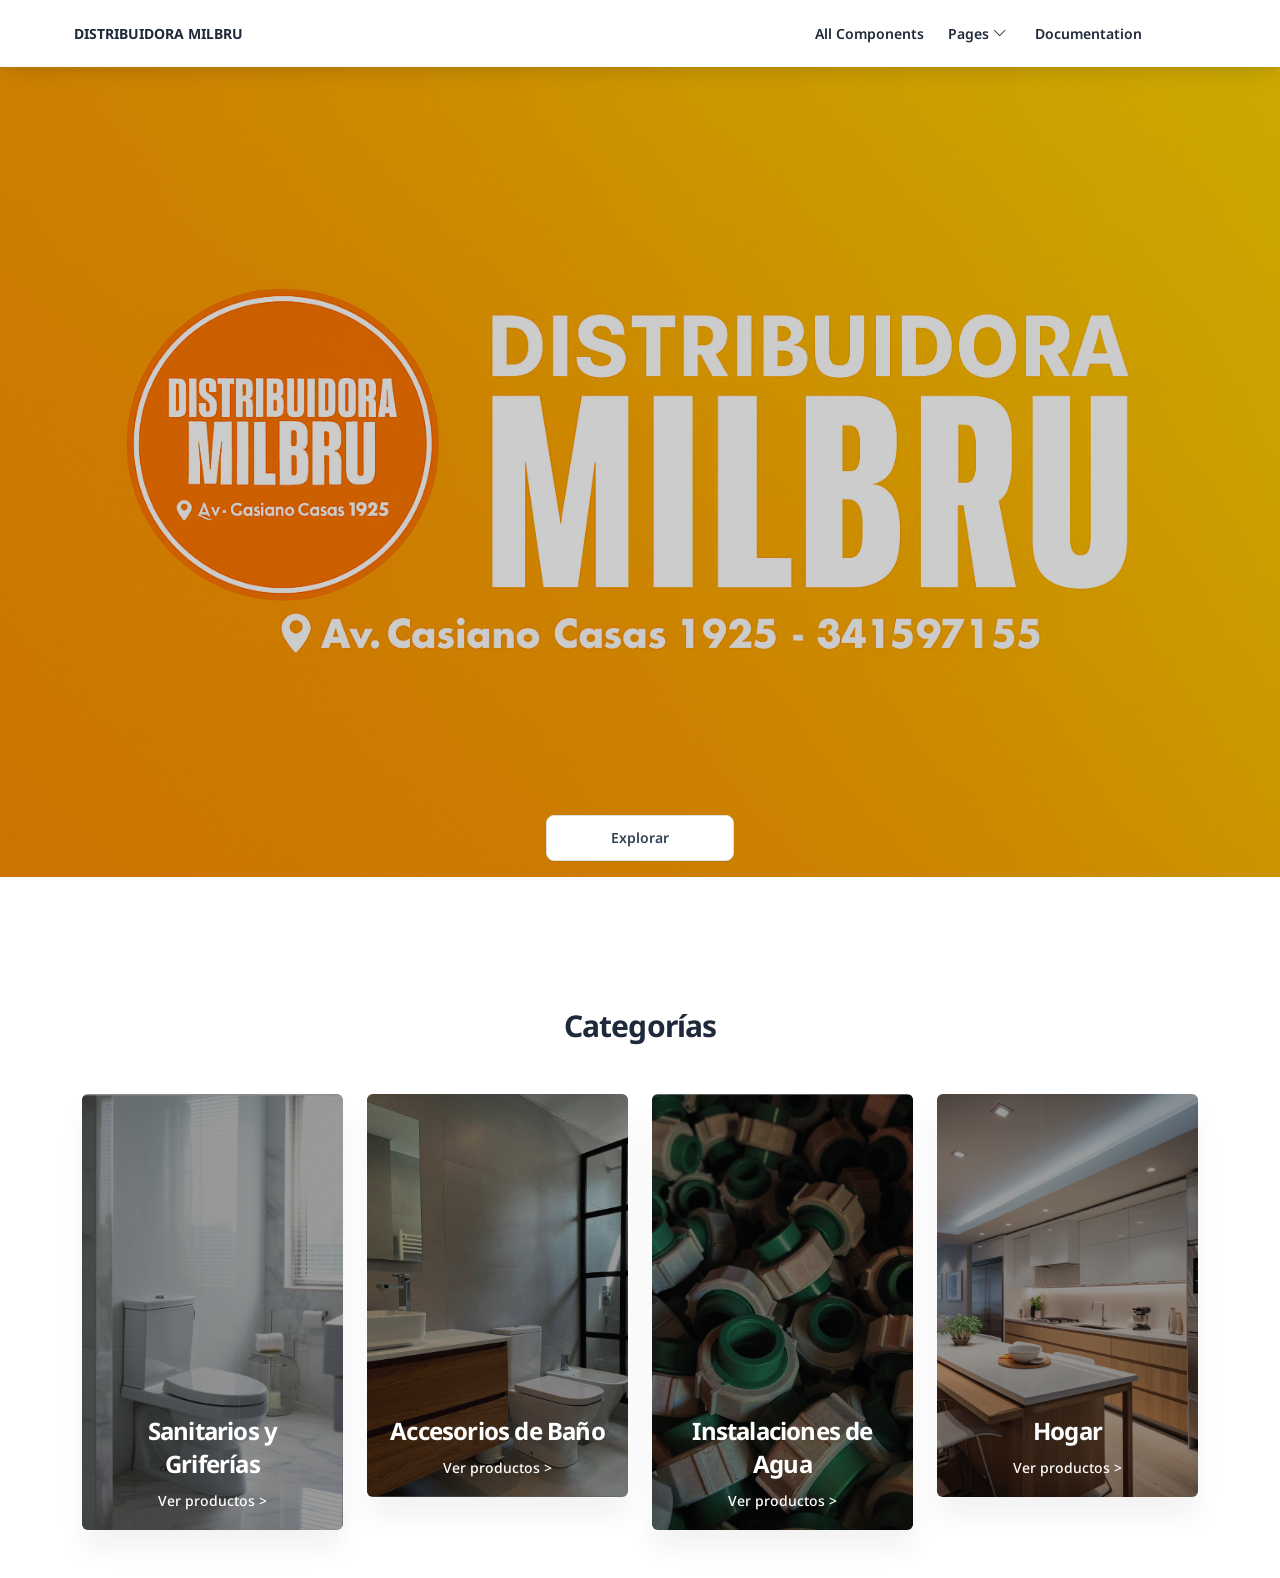
==== index.html @ 88516fe6 "commit inicial" ====
<!DOCTYPE html>
<html lang="en">

<head>
    <meta charset="UTF-8">
    <meta name="viewport" content="width=device-width">
    <link rel="icon" type="image/svg+xml" href="/astro-ecommercefavicon.svg">
    <link
        href="https://fonts.googleapis.com/css?family=Open+Sans:300,400,600,700|Noto+Sans:300,400,500,600,700,800|PT+Mono:300,400,500,600,700"
        rel="stylesheet">
    <meta name="generator" content="Astro v5.15.9">
    <title>Landing Page</title>
    <link rel="canonical" href="https://www.creative-tim.com/astro/">
    <!-- Google Tag Manager -->
    <!--<script src="./astro-ecommerce/_astro/Layout.astro_astro_type_script_index_0_lang.h4hf5ScJ.js"></script>-->
    <!-- End Google Tag Manager -->
    <link rel="stylesheet" href="https://cdn.jsdelivr.net/npm/bootstrap-icons@1.11.3/font/bootstrap-icons.min.css">
    <link rel="stylesheet" href="./astro-ecommerce/_astro/index.Dnzywarc.css">
</head>

<body>

    <main>
        <nav
            class="navbar navbar-expand-lg blur border-radius-sm top-0 z-index-3 shadow position-sticky py-3 start-0 end-0">
            <div class="container px-1">
                <a class="navbar-brand font-weight-bolder ms-lg-0 " href="https://www.creative-tim.com/astro">DISTRIBUIDORA MILBRU</a>
                <button class="navbar-toggler shadow-none ms-2" type="button" data-bs-toggle="collapse"
                    data-bs-target="#navigation" aria-controls="navigation" aria-expanded="false"
                    aria-label="Toggle navigation">
                    <span class="navbar-toggler-icon mt-2"><span class="navbar-toggler-bar bar1"></span><span
                            class="navbar-toggler-bar bar2"></span><span class="navbar-toggler-bar bar3"></span></span>
                </button>
                <div class="collapse navbar-collapse" id="navigation">
                    <ul class="navbar-nav ms-auto">
                        <li class="nav-item">
                            <a class="nav-link text-dark font-weight-bold d-flex align-items-center me-2 "
                                aria-current="page" href="/astro-ecommerce/">All Components</a>
                        </li>
                        <li class="nav-item dropdown">
                            <a class="nav-link text-dark dropdown-toggle font-weight-bold d-flex align-items-center me-2 "
                                aria-current="page" id="pagesExample" data-bs-toggle="dropdown"
                                aria-expanded="false">Pages <i class="bi bi-chevron-down ms-1"></i></a>
                            <ul class="dropdown-menu" aria-labelledby="pagesExample">
                                <li><a class="dropdown-item" href="/astro-ecommerce/landing/">Landing Page</a></li>
                                <li><a class="dropdown-item" href="/astro-ecommerce/product/">Product Page</a></li>
                                <li><a class="dropdown-item" href="/astro-ecommerce/shopping-cart/">Shopping Cart</a>
                                </li>
                            </ul>
                        </li>
                        <li class="nav-item">
                            <a class="nav-link text-dark font-weight-bold d-flex align-items-center me-2 "
                                aria-current="page"
                                href="https://www.creative-tim.com/learning-lab/astro/overview/astro-ecommerce">Documentation</a>
                        </li>
                        <li class="nav-item"><a
                                class="nav-link text-dark font-weight-bold d-flex align-items-center me-2 "
                                aria-current="page" href="https://github.com/creativetimofficial/astro-ecommerce"><i
                                    class="fab text-lg fa-github"></i></a></li>
                        <li class="nav-item"><a
                                class="nav-link text-dark font-weight-bold d-flex align-items-center me-2 "
                                aria-current="page" href="https://discord.com/invite/TGZqBvZB" rel="nofollow"
                                target="_blank"><i class="fab text-lg fa-discord"></i></a></li>
                    </ul>
                </div>
            </div>
        </nav>
        <section class="mb-8">
            <div class="page-header py-5 py-md-0" style="background-image:url(./images/portada.png);background-repeat: no-repeat;"><span
                    class="mask bg-black opacity-2"></span>
                <div class="container" style="height: 90vh;">
                    <div class="row justify-content-center h-100">
                        <div class="col-lg-8 col-sm-9 text-center mx-auto d-flex flex-column h-100">
                            <!--<h1 class="text-white mb-4">Collection is here</h1>
                            <p class="lead text-white mb-sm-6 mb-4">The time is now for it to be okay to be great.
                                People in this world shun people for being great. For being a bright color. For standing
                                out.</p>-->
                            <button class="btn btn-white btn-lg mt-auto mb-3 w-auto align-self-center">Explorar</button>
                        </div>
                    </div>
                </div>
            </div>
        </section>
        <div class="container my-5">
            <div class="d-block text-center mb-5">
                <h3>Categorías</h3> <!--<a class="text-dark font-weight-bold" href="#">Browse all categories &#62;</a>-->
            </div>
            <div class="row mb-5">
                <div class="col-md-6 col-lg-3"> <a href="#">
                        <div class="card card-background align-items-start mb-4 mb-lg-0 undefined">
                            <div class="full-background"
                                style="background-image:url(.//images/categoria1.png);background-size:cover">
                            </div>
                            <div class="card-body text-center w-100 pt-8">
                                <div class="d-block mt-10">
                                    <!--<p class="text-white font-weight-bold mb-1">Pre-fall</p>-->
                                    <h4 class="text-white font-weight-bolder">Sanitarios y Griferías</h4><a href="#"
                                        class="text-white text-sm font-weight-semibold mb-0">Ver productos &gt;</a>
                                </div>
                            </div>
                        </div>
                    </a> </div>
                <div class="col-md-6 col-lg-3"> <a href="#">
                        <div class="card card-background align-items-start mb-4 mb-lg-0 undefined">
                            <div class="full-background"
                                style="background-image:url(./images/categoria2.png);background-size:cover">
                            </div>
                            <div class="card-body text-center w-100 pt-8">
                                <div class="d-block mt-10">
                                    <!--<p class="text-white font-weight-bold mb-1">Designers</p>-->
                                    <h4 class="text-white font-weight-bolder">Accesorios de Baño</h4><a href="#"
                                        class="text-white text-sm font-weight-semibold mb-0">Ver productos &gt;</a>
                                </div>
                            </div>
                        </div>
                    </a> </div>
                <div class="col-md-6 col-lg-3"> <a href="#">
                        <div class="card card-background align-items-start mb-4 mb-lg-0 undefined">
                            <div class="full-background"
                                style="background-image:url(.//images/categoria3.png);background-size:cover">
                            </div>
                            <div class="card-body text-center w-100 pt-8">
                                <div class="d-block mt-10">
                                    <!--<p class="text-white font-weight-bold mb-1">Summer</p>-->
                                    <h4 class="text-white font-weight-bolder">Instalaciones de Agua</h4><a href="#"
                                        class="text-white text-sm font-weight-semibold mb-0">Ver productos &gt;</a>
                                </div>
                            </div>
                        </div>
                    </a> </div>
                <div class="col-md-6 col-lg-3"> <a href="#">
                        <div class="card card-background align-items-start mb-4 mb-lg-0 undefined">
                            <div class="full-background"
                                style="background-image:url(.//images/categoria4.png);background-size:cover">
                            </div>
                            <div class="card-body text-center w-100 pt-8">
                                <div class="d-block mt-10">
                                    <!--<p class="text-white font-weight-bold mb-1">Sale</p>-->
                                    <h4 class="text-white font-weight-bolder">Hogar</h4><a href="#"
                                        class="text-white text-sm font-weight-semibold mb-0">Ver productos &gt;</a>
                                </div>
                            </div>
                        </div>
                    </a> </div>
            </div>
        </div>
    </main>

    <script src="https://cdn.jsdelivr.net/npm/bootstrap@5.3.0/dist/js/bootstrap.bundle.min.js"
        integrity="sha384-geWF76RCwLtnZ8qwWowPQNguL3RmwHVBC9FhGdlKrxdiJJigb/j/68SIy3Te4Bkz"
        crossorigin="anonymous"></script> <!-- Product JavaScript -->
</body><!-- Bootstrap JavaScript Bundle with Popper -->

</html>
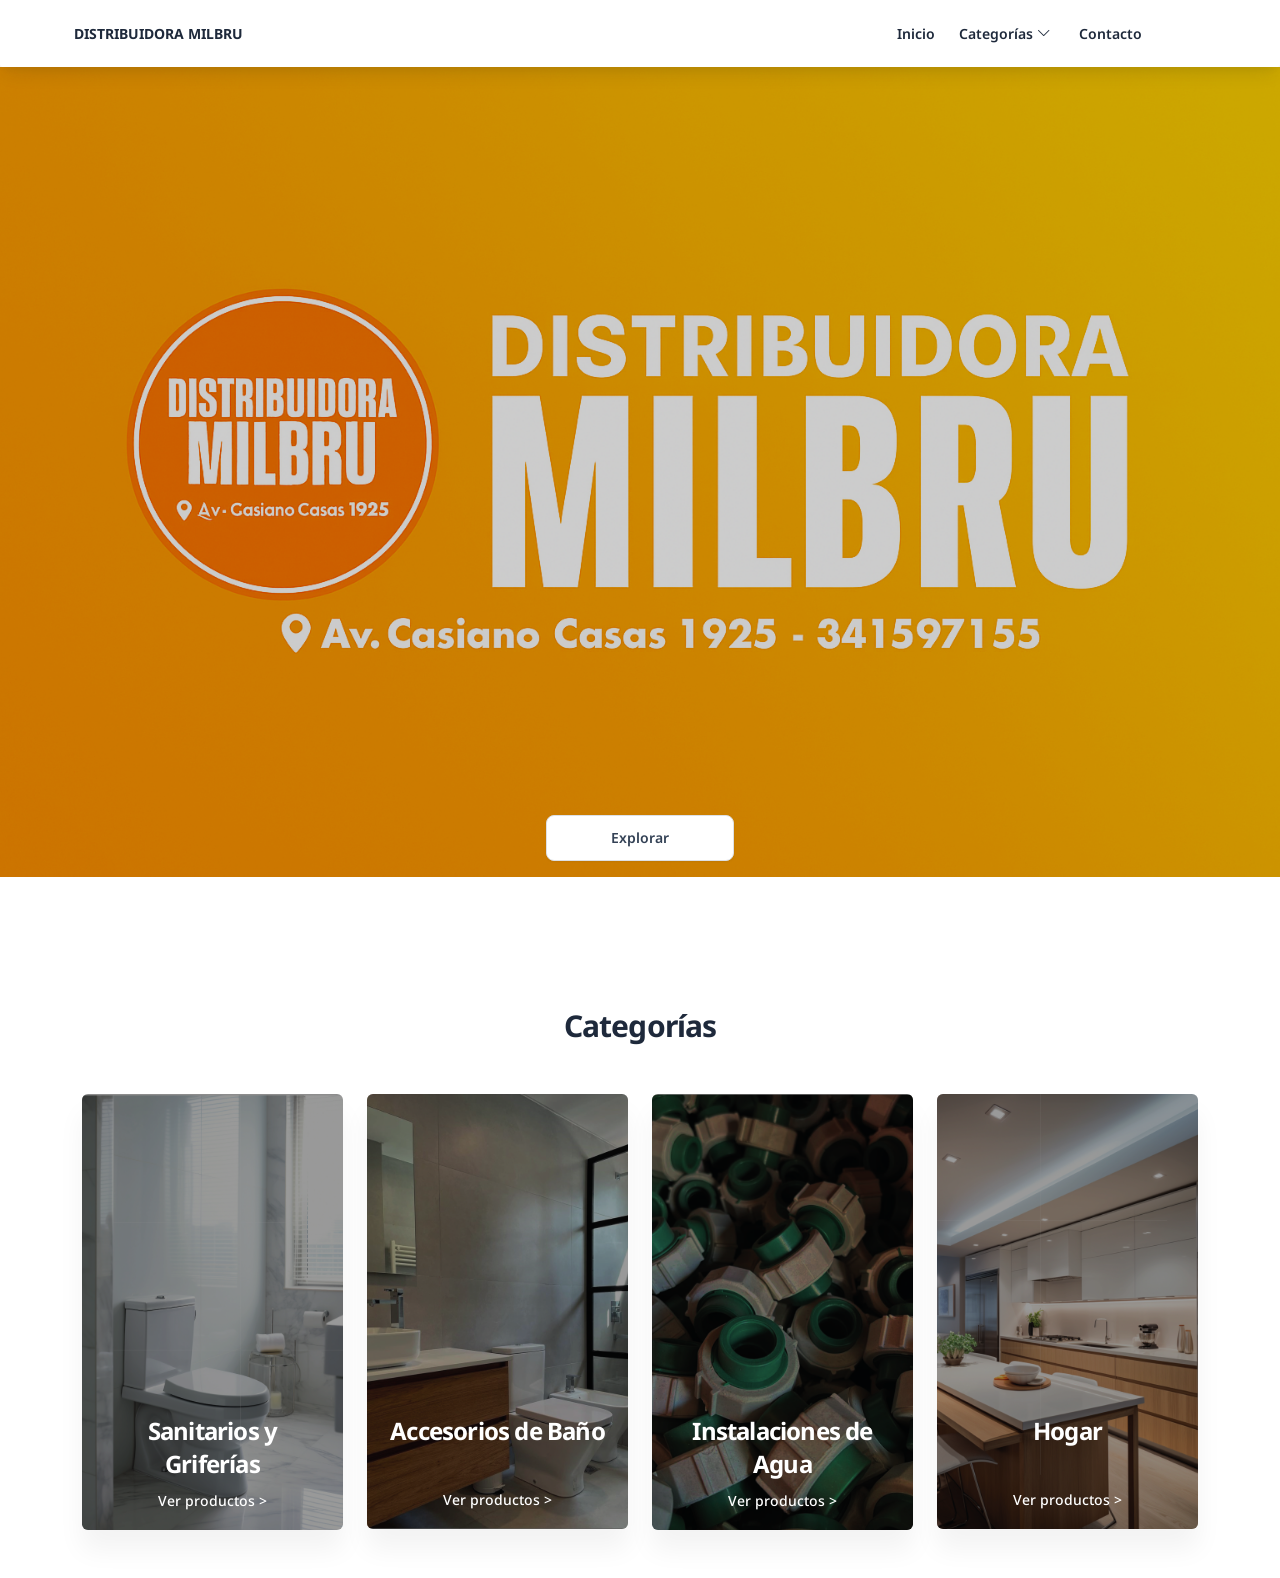
==== commit 838578ac: "ajuste sección categorías" ====
--- a/index.html
+++ b/index.html
@@ -15,7 +15,8 @@
     <!--<script src="./astro-ecommerce/_astro/Layout.astro_astro_type_script_index_0_lang.h4hf5ScJ.js"></script>-->
     <!-- End Google Tag Manager -->
     <link rel="stylesheet" href="https://cdn.jsdelivr.net/npm/bootstrap-icons@1.11.3/font/bootstrap-icons.min.css">
-    <link rel="stylesheet" href="./astro-ecommerce/_astro/index.Dnzywarc.css">
+    <link rel="stylesheet" href="./assets/css/index.Dnzywarc.css">
+    <link rel="stylesheet" href="./assets/css/custom.css">
 </head>
 
 <body>
@@ -24,7 +25,7 @@
         <nav
             class="navbar navbar-expand-lg blur border-radius-sm top-0 z-index-3 shadow position-sticky py-3 start-0 end-0">
             <div class="container px-1">
-                <a class="navbar-brand font-weight-bolder ms-lg-0 " href="https://www.creative-tim.com/astro">DISTRIBUIDORA MILBRU</a>
+                <a class="navbar-brand font-weight-bolder ms-lg-0 " href="#">DISTRIBUIDORA MILBRU</a>
                 <button class="navbar-toggler shadow-none ms-2" type="button" data-bs-toggle="collapse"
                     data-bs-target="#navigation" aria-controls="navigation" aria-expanded="false"
                     aria-label="Toggle navigation">
@@ -35,23 +36,24 @@
                     <ul class="navbar-nav ms-auto">
                         <li class="nav-item">
                             <a class="nav-link text-dark font-weight-bold d-flex align-items-center me-2 "
-                                aria-current="page" href="/astro-ecommerce/">All Components</a>
+                                aria-current="page" href="#">Inicio</a>
                         </li>
                         <li class="nav-item dropdown">
                             <a class="nav-link text-dark dropdown-toggle font-weight-bold d-flex align-items-center me-2 "
                                 aria-current="page" id="pagesExample" data-bs-toggle="dropdown"
-                                aria-expanded="false">Pages <i class="bi bi-chevron-down ms-1"></i></a>
+                                aria-expanded="false">Categorías <i class="bi bi-chevron-down ms-1"></i></a>
                             <ul class="dropdown-menu" aria-labelledby="pagesExample">
-                                <li><a class="dropdown-item" href="/astro-ecommerce/landing/">Landing Page</a></li>
-                                <li><a class="dropdown-item" href="/astro-ecommerce/product/">Product Page</a></li>
-                                <li><a class="dropdown-item" href="/astro-ecommerce/shopping-cart/">Shopping Cart</a>
+                                <li><a class="dropdown-item" href="#">Sanitarios y Griferías</a></li>
+                                <li><a class="dropdown-item" href="#">Accesorios de Baño</a></li>
+                                <li><a class="dropdown-item" href="#">Instalaciones de Agua</a></li>
+                                <li><a class="dropdown-item" href="#">Hogar</a>
                                 </li>
                             </ul>
                         </li>
                         <li class="nav-item">
                             <a class="nav-link text-dark font-weight-bold d-flex align-items-center me-2 "
                                 aria-current="page"
-                                href="https://www.creative-tim.com/learning-lab/astro/overview/astro-ecommerce">Documentation</a>
+                                href="#">Contacto</a>
                         </li>
                         <li class="nav-item"><a
                                 class="nav-link text-dark font-weight-bold d-flex align-items-center me-2 "
@@ -66,7 +68,7 @@
             </div>
         </nav>
         <section class="mb-8">
-            <div class="page-header py-5 py-md-0" style="background-image:url(./images/portada.png);background-repeat: no-repeat;"><span
+            <div class="page-header py-md-0"><span
                     class="mask bg-black opacity-2"></span>
                 <div class="container" style="height: 90vh;">
                     <div class="row justify-content-center h-100">
@@ -75,7 +77,7 @@
                             <p class="lead text-white mb-sm-6 mb-4">The time is now for it to be okay to be great.
                                 People in this world shun people for being great. For being a bright color. For standing
                                 out.</p>-->
-                            <button class="btn btn-white btn-lg mt-auto mb-3 w-auto align-self-center">Explorar</button>
+                            <button class="btn btn-white btn-lg mt-auto mb-7 mb-lg-3 w-auto align-self-center">Explorar</button>
                         </div>
                     </div>
                 </div>
@@ -94,7 +96,7 @@
                             <div class="card-body text-center w-100 pt-8">
                                 <div class="d-block mt-10">
                                     <!--<p class="text-white font-weight-bold mb-1">Pre-fall</p>-->
-                                    <h4 class="text-white font-weight-bolder">Sanitarios y Griferías</h4><a href="#"
+                                    <h4 class="text-white font-weight-bolder" style="min-height: 65px;">Sanitarios y Griferías</h4><a href="#"
                                         class="text-white text-sm font-weight-semibold mb-0">Ver productos &gt;</a>
                                 </div>
                             </div>
@@ -108,7 +110,7 @@
                             <div class="card-body text-center w-100 pt-8">
                                 <div class="d-block mt-10">
                                     <!--<p class="text-white font-weight-bold mb-1">Designers</p>-->
-                                    <h4 class="text-white font-weight-bolder">Accesorios de Baño</h4><a href="#"
+                                    <h4 class="text-white font-weight-bolder" style="min-height: 65px;">Accesorios de Baño</h4><a href="#"
                                         class="text-white text-sm font-weight-semibold mb-0">Ver productos &gt;</a>
                                 </div>
                             </div>
@@ -122,7 +124,7 @@
                             <div class="card-body text-center w-100 pt-8">
                                 <div class="d-block mt-10">
                                     <!--<p class="text-white font-weight-bold mb-1">Summer</p>-->
-                                    <h4 class="text-white font-weight-bolder">Instalaciones de Agua</h4><a href="#"
+                                    <h4 class="text-white font-weight-bolder" style="min-height: 65px;">Instalaciones de Agua</h4><a href="#"
                                         class="text-white text-sm font-weight-semibold mb-0">Ver productos &gt;</a>
                                 </div>
                             </div>
@@ -136,7 +138,7 @@
                             <div class="card-body text-center w-100 pt-8">
                                 <div class="d-block mt-10">
                                     <!--<p class="text-white font-weight-bold mb-1">Sale</p>-->
-                                    <h4 class="text-white font-weight-bolder">Hogar</h4><a href="#"
+                                    <h4 class="text-white font-weight-bolder" style="min-height: 65px;">Hogar</h4><a href="#"
                                         class="text-white text-sm font-weight-semibold mb-0">Ver productos &gt;</a>
                                 </div>
                             </div>
--- a/assets/css/index.Dnzywarc.css
+++ b/assets/css/index.Dnzywarc.css
@@ -0,0 +1,21 @@
+@charset "UTF-8";code{font-family:Menlo,Monaco,Lucida Console,Liberation Mono,DejaVu Sans Mono,Bitstream Vera Sans Mono,Courier New,monospace}/*!
+ * Bootstrap  v5.3.0 (https://getbootstrap.com/)
+ * Copyright 2011-2023 The Bootstrap Authors
+ * Licensed under MIT (https://github.com/twbs/bootstrap/blob/main/LICENSE)
+ */:root,[data-bs-theme=light]{--bs-blue: #63B3ED;--bs-indigo: #596CFF;--bs-purple: #6f42c1;--bs-pink: #d63384;--bs-red: #F56565;--bs-orange: #fd7e14;--bs-yellow: #FBD38D;--bs-green: #81E6D9;--bs-teal: #20c997;--bs-cyan: #0dcaf0;--bs-gray: #6c757d;--bs-gray-dark: #343a40;--bs-gray-100: #f9fafb;--bs-gray-200: #e9ecef;--bs-gray-300: #dde0e5;--bs-gray-400: #ced4da;--bs-gray-500: #adb5bd;--bs-gray-600: #6c757d;--bs-gray-700: #495057;--bs-gray-800: #343a40;--bs-gray-900: #212529;--bs-primary: #3066ff;--bs-secondary: #9ba5b4;--bs-success: #12a366;--bs-info: #17a2b8;--bs-warning: #ffc107;--bs-danger: #dc3545;--bs-light: #cbd5e1;--bs-dark: #1e293b;--bs-white: #fff;--bs-primary-rgb: 48, 102, 255;--bs-secondary-rgb: 155, 165, 180;--bs-success-rgb: 18, 163, 102;--bs-info-rgb: 23, 162, 184;--bs-warning-rgb: 255, 193, 7;--bs-danger-rgb: 220, 53, 69;--bs-light-rgb: 203, 213, 225;--bs-dark-rgb: 30, 41, 59;--bs-primary-text-emphasis: #132966;--bs-secondary-text-emphasis: #3e4248;--bs-success-text-emphasis: #074129;--bs-info-text-emphasis: #09414a;--bs-warning-text-emphasis: #664d03;--bs-danger-text-emphasis: #58151c;--bs-light-text-emphasis: #495057;--bs-dark-text-emphasis: #495057;--bs-primary-bg-subtle: #d6e0ff;--bs-secondary-bg-subtle: #ebedf0;--bs-success-bg-subtle: #d0ede0;--bs-info-bg-subtle: #d1ecf1;--bs-warning-bg-subtle: #fff3cd;--bs-danger-bg-subtle: #f8d7da;--bs-light-bg-subtle: #fcfdfd;--bs-dark-bg-subtle: #ced4da;--bs-primary-border-subtle: #acc2ff;--bs-secondary-border-subtle: #d7dbe1;--bs-success-border-subtle: #a0dac2;--bs-info-border-subtle: #a2dae3;--bs-warning-border-subtle: #ffe69c;--bs-danger-border-subtle: #f1aeb5;--bs-light-border-subtle: #e9ecef;--bs-dark-border-subtle: #adb5bd;--bs-white-rgb: 255, 255, 255;--bs-black-rgb: 0, 0, 0;--bs-font-sans-serif: "Noto Sans", "Open Sans";--bs-font-monospace: SFMono-Regular, Menlo, Monaco, Consolas, "Liberation Mono", "Courier New", monospace;--bs-gradient: linear-gradient(180deg, rgba(255, 255, 255, .15), rgba(255, 255, 255, 0));--bs-body-font-family: var(--bs-font-sans-serif);--bs-body-font-size: 1rem;--bs-body-font-weight: 400;--bs-body-line-height: 1.5;--bs-body-color: #64748b;--bs-body-color-rgb: 100, 116, 139;--bs-body-bg: #fff;--bs-body-bg-rgb: 255, 255, 255;--bs-emphasis-color: #000;--bs-emphasis-color-rgb: 0, 0, 0;--bs-secondary-color: rgba(100, 116, 139, .75);--bs-secondary-color-rgb: 100, 116, 139;--bs-secondary-bg: #e9ecef;--bs-secondary-bg-rgb: 233, 236, 239;--bs-tertiary-color: rgba(100, 116, 139, .5);--bs-tertiary-color-rgb: 100, 116, 139;--bs-tertiary-bg: #f9fafb;--bs-tertiary-bg-rgb: 249, 250, 251;--bs-heading-color: #1e293b;--bs-link-color: #3066ff;--bs-link-color-rgb: 48, 102, 255;--bs-link-decoration: none;--bs-link-hover-color: #2652cc;--bs-link-hover-color-rgb: 38, 82, 204;--bs-link-hover-decoration: none;--bs-code-color: #d63384;--bs-highlight-bg: #fcf8e3;--bs-border-width: 1px;--bs-border-style: solid;--bs-border-color: #dde0e5;--bs-border-color-translucent: rgba(0, 0, 0, .175);--bs-border-radius: .375rem;--bs-border-radius-sm: .25rem;--bs-border-radius-lg: .75rem;--bs-border-radius-xl: 1rem;--bs-border-radius-xxl: 2rem;--bs-border-radius-2xl: var(--bs-border-radius-xxl);--bs-border-radius-pill: 50rem;--bs-box-shadow: 0 .75rem 1.0625rem -.3125rem rgba(12, 26, 36, .09), 0 .25rem .4375rem -.1875px rgba(12, 26, 36, .04);--bs-box-shadow-sm: 0 .25rem .375rem -.125rem rgba(12, 26, 36, .12), 0 .125rem .25rem -.125rem rgba(12, 26, 36, .08);--bs-box-shadow-lg: 0 .5rem 1.5rem -.25rem rgba(12, 26, 36, .15), 0 .5rem .6275rem -.3125rem rgba(12, 26, 36, .06);--bs-box-shadow-inset: inset 0 1px 2px rgba(0, 0, 0, .075);--bs-focus-ring-width: .25rem;--bs-focus-ring-opacity: .25;--bs-focus-ring-color: rgba(48, 102, 255, .25);--bs-form-valid-color: #66d432;--bs-form-valid-border-color: #66d432;--bs-form-invalid-color: #fd5c70;--bs-form-invalid-border-color: #fd5c70}[data-bs-theme=dark]{color-scheme:dark;--bs-body-color: #adb5bd;--bs-body-color-rgb: 173, 181, 189;--bs-body-bg: #212529;--bs-body-bg-rgb: 33, 37, 41;--bs-emphasis-color: #fff;--bs-emphasis-color-rgb: 255, 255, 255;--bs-secondary-color: rgba(173, 181, 189, .75);--bs-secondary-color-rgb: 173, 181, 189;--bs-secondary-bg: #343a40;--bs-secondary-bg-rgb: 52, 58, 64;--bs-tertiary-color: rgba(173, 181, 189, .5);--bs-tertiary-color-rgb: 173, 181, 189;--bs-tertiary-bg: #2b3035;--bs-tertiary-bg-rgb: 43, 48, 53;--bs-primary-text-emphasis: #83a3ff;--bs-secondary-text-emphasis: #c3c9d2;--bs-success-text-emphasis: #71c8a3;--bs-info-text-emphasis: #74c7d4;--bs-warning-text-emphasis: #ffda6a;--bs-danger-text-emphasis: #ea868f;--bs-light-text-emphasis: #f9fafb;--bs-dark-text-emphasis: #dde0e5;--bs-primary-bg-subtle: #0a1433;--bs-secondary-bg-subtle: #1f2124;--bs-success-bg-subtle: #042114;--bs-info-bg-subtle: #052025;--bs-warning-bg-subtle: #332701;--bs-danger-bg-subtle: #2c0b0e;--bs-light-bg-subtle: #343a40;--bs-dark-bg-subtle: #1a1d20;--bs-primary-border-subtle: #1d3d99;--bs-secondary-border-subtle: #5d636c;--bs-success-border-subtle: #0b623d;--bs-info-border-subtle: #0e616e;--bs-warning-border-subtle: #997404;--bs-danger-border-subtle: #842029;--bs-light-border-subtle: #495057;--bs-dark-border-subtle: #343a40;--bs-heading-color: inherit;--bs-link-color: #83a3ff;--bs-link-hover-color: #9cb5ff;--bs-link-color-rgb: 131, 163, 255;--bs-link-hover-color-rgb: 156, 181, 255;--bs-code-color: #e685b5;--bs-border-color: #495057;--bs-border-color-translucent: rgba(255, 255, 255, .15);--bs-form-valid-color: #b3f0e8;--bs-form-valid-border-color: #b3f0e8;--bs-form-invalid-color: #f9a3a3;--bs-form-invalid-border-color: #f9a3a3}*,*:before,*:after{box-sizing:border-box}@media(prefers-reduced-motion:no-preference){:root{scroll-behavior:smooth}}body{margin:0;font-family:var(--bs-body-font-family);font-size:var(--bs-body-font-size);font-weight:var(--bs-body-font-weight);line-height:var(--bs-body-line-height);color:var(--bs-body-color);text-align:var(--bs-body-text-align);background-color:var(--bs-body-bg);-webkit-text-size-adjust:100%;-webkit-tap-highlight-color:rgba(0,0,0,0)}hr{margin:1rem 0;color:inherit;border:0;border-top:var(--bs-border-width) solid;opacity:.25}h6,.h6,h5,.h5,h4,.h4,h3,.h3,h2,.h2,h1,.h1{margin-top:0;margin-bottom:.5rem;font-weight:400;line-height:1.2;color:var(--bs-heading-color)}h1,.h1{font-size:calc(1.425rem + 2.1vw)}@media(min-width:1200px){h1,.h1{font-size:3rem}}h2,.h2{font-size:calc(1.35rem + 1.2vw)}@media(min-width:1200px){h2,.h2{font-size:2.25rem}}h3,.h3{font-size:calc(1.3125rem + .75vw)}@media(min-width:1200px){h3,.h3{font-size:1.875rem}}h4,.h4{font-size:calc(1.275rem + .3vw)}@media(min-width:1200px){h4,.h4{font-size:1.5rem}}h5,.h5{font-size:1.25rem}h6,.h6{font-size:1rem}p{margin-top:0;margin-bottom:1rem}abbr[title]{text-decoration:underline dotted;cursor:help;text-decoration-skip-ink:none}address{margin-bottom:1rem;font-style:normal;line-height:inherit}ol,ul{padding-left:2rem}ol,ul,dl{margin-top:0;margin-bottom:1rem}ol ol,ul ul,ol ul,ul ol{margin-bottom:0}dt{font-weight:600}dd{margin-bottom:.5rem;margin-left:0}blockquote{margin:0 0 1rem}b,strong{font-weight:700}small,.small{font-size:.875em}mark,.mark{padding:.2em;background-color:var(--bs-highlight-bg)}sub,sup{position:relative;font-size:.75em;line-height:0;vertical-align:baseline}sub{bottom:-.25em}sup{top:-.5em}a{color:rgba(var(--bs-link-color-rgb),var(--bs-link-opacity, 1));text-decoration:none}a:hover{--bs-link-color-rgb: var(--bs-link-hover-color-rgb);text-decoration:none}a:not([href]):not([class]),a:not([href]):not([class]):hover{color:inherit;text-decoration:none}pre,code,kbd,samp{font-family:var(--bs-font-monospace);font-size:1em}pre{display:block;margin-top:0;margin-bottom:1rem;overflow:auto;font-size:.875em}pre code{font-size:inherit;color:inherit;word-break:normal}code{font-size:.875em;color:var(--bs-code-color);word-wrap:break-word}a>code{color:inherit}kbd{padding:.2rem .4rem;font-size:.875em;color:#fff;background-color:#212529;border-radius:.25rem}kbd kbd{padding:0;font-size:1em;font-weight:600}figure{margin:0 0 1rem}img,svg{vertical-align:middle}table{caption-side:bottom;border-collapse:collapse}caption{padding-top:.5rem;padding-bottom:.5rem;color:#94a3b8;text-align:left}th{text-align:inherit;text-align:-webkit-match-parent}thead,tbody,tfoot,tr,td,th{border-color:inherit;border-style:solid;border-width:0}label{display:inline-block}button{border-radius:0}button:focus:not(:focus-visible){outline:0}input,button,select,optgroup,textarea{margin:0;font-family:inherit;font-size:inherit;line-height:inherit}button,select{text-transform:none}[role=button]{cursor:pointer}select{word-wrap:normal}select:disabled{opacity:1}[list]:not([type=date]):not([type=datetime-local]):not([type=month]):not([type=week]):not([type=time])::-webkit-calendar-picker-indicator{display:none!important}button,[type=button],[type=reset],[type=submit]{-webkit-appearance:button}button:not(:disabled),[type=button]:not(:disabled),[type=reset]:not(:disabled),[type=submit]:not(:disabled){cursor:pointer}::-moz-focus-inner{padding:0;border-style:none}textarea{resize:vertical}fieldset{min-width:0;padding:0;margin:0;border:0}legend{float:left;width:100%;padding:0;margin-bottom:.5rem;font-size:calc(1.275rem + .3vw);line-height:inherit}@media(min-width:1200px){legend{font-size:1.5rem}}legend+*{clear:left}::-webkit-datetime-edit-fields-wrapper,::-webkit-datetime-edit-text,::-webkit-datetime-edit-minute,::-webkit-datetime-edit-hour-field,::-webkit-datetime-edit-day-field,::-webkit-datetime-edit-month-field,::-webkit-datetime-edit-year-field{padding:0}::-webkit-inner-spin-button{height:auto}[type=search]{outline-offset:-2px;-webkit-appearance:textfield}::-webkit-search-decoration{-webkit-appearance:none}::-webkit-color-swatch-wrapper{padding:0}::file-selector-button{font:inherit;-webkit-appearance:button}output{display:inline-block}iframe{border:0}summary{display:list-item;cursor:pointer}progress{vertical-align:baseline}[hidden]{display:none!important}.lead{font-size:1.25rem;font-weight:400}.display-1{font-size:calc(1.625rem + 4.5vw);font-weight:300;line-height:1.2}@media(min-width:1200px){.display-1{font-size:5rem}}.display-2{font-size:calc(1.575rem + 3.9vw);font-weight:300;line-height:1.2}@media(min-width:1200px){.display-2{font-size:4.5rem}}.display-3{font-size:calc(1.525rem + 3.3vw);font-weight:300;line-height:1.2}@media(min-width:1200px){.display-3{font-size:4rem}}.display-4{font-size:calc(1.475rem + 2.7vw);font-weight:300;line-height:1.2}@media(min-width:1200px){.display-4{font-size:3.5rem}}.display-5{font-size:calc(1.425rem + 2.1vw);font-weight:300;line-height:1.2}@media(min-width:1200px){.display-5{font-size:3rem}}.display-6{font-size:calc(1.375rem + 1.5vw);font-weight:300;line-height:1.2}@media(min-width:1200px){.display-6{font-size:2.5rem}}.list-unstyled,.list-inline{padding-left:0;list-style:none}.list-inline-item{display:inline-block}.list-inline-item:not(:last-child){margin-right:.5rem}.initialism{font-size:.875em;text-transform:uppercase}.blockquote{margin-bottom:1rem;font-size:1.25rem}.blockquote>:last-child{margin-bottom:0}.blockquote-footer{margin-top:-1rem;margin-bottom:1rem;font-size:.875em;color:#6c757d}.blockquote-footer:before{content:"— "}.img-fluid{max-width:100%;height:auto}.img-thumbnail{padding:.25rem;background-color:#fff;border:1px solid #dde0e5;border-radius:.375rem;max-width:100%;height:auto}.figure{display:inline-block}.figure-img{margin-bottom:.5rem;line-height:1}.figure-caption{font-size:.875em;color:#6c757d}.container,.container-fluid,.container-xxl,.container-xl,.container-lg,.container-md,.container-sm{--bs-gutter-x: 1.5rem;--bs-gutter-y: 0;width:100%;padding-right:calc(var(--bs-gutter-x) * .5);padding-left:calc(var(--bs-gutter-x) * .5);margin-right:auto;margin-left:auto}@media(min-width:576px){.container-sm,.container{max-width:540px}}@media(min-width:768px){.container-md,.container-sm,.container{max-width:720px}}@media(min-width:992px){.container-lg,.container-md,.container-sm,.container{max-width:960px}}@media(min-width:1200px){.container-xl,.container-lg,.container-md,.container-sm,.container{max-width:1140px}}@media(min-width:1400px){.container-xxl,.container-xl,.container-lg,.container-md,.container-sm,.container{max-width:1320px}}:root{--bs-breakpoint-xs: 0;--bs-breakpoint-sm: 576px;--bs-breakpoint-md: 768px;--bs-breakpoint-lg: 992px;--bs-breakpoint-xl: 1200px;--bs-breakpoint-xxl: 1400px}.row{--bs-gutter-x: 1.5rem;--bs-gutter-y: 0;display:flex;flex-wrap:wrap;margin-top:calc(-1 * var(--bs-gutter-y));margin-right:calc(-.5 * var(--bs-gutter-x));margin-left:calc(-.5 * var(--bs-gutter-x))}.row>*{flex-shrink:0;width:100%;max-width:100%;padding-right:calc(var(--bs-gutter-x) * .5);padding-left:calc(var(--bs-gutter-x) * .5);margin-top:var(--bs-gutter-y)}.col{flex:1 0 0%}.row-cols-auto>*{flex:0 0 auto;width:auto}.row-cols-1>*{flex:0 0 auto;width:100%}.row-cols-2>*{flex:0 0 auto;width:50%}.row-cols-3>*{flex:0 0 auto;width:33.3333333333%}.row-cols-4>*{flex:0 0 auto;width:25%}.row-cols-5>*{flex:0 0 auto;width:20%}.row-cols-6>*{flex:0 0 auto;width:16.6666666667%}.col-auto{flex:0 0 auto;width:auto}.col-1{flex:0 0 auto;width:8.33333333%}.col-2{flex:0 0 auto;width:16.66666667%}.col-3{flex:0 0 auto;width:25%}.col-4{flex:0 0 auto;width:33.33333333%}.col-5{flex:0 0 auto;width:41.66666667%}.col-6{flex:0 0 auto;width:50%}.col-7{flex:0 0 auto;width:58.33333333%}.col-8{flex:0 0 auto;width:66.66666667%}.col-9{flex:0 0 auto;width:75%}.col-10{flex:0 0 auto;width:83.33333333%}.col-11{flex:0 0 auto;width:91.66666667%}.col-12{flex:0 0 auto;width:100%}.offset-1{margin-left:8.33333333%}.offset-2{margin-left:16.66666667%}.offset-3{margin-left:25%}.offset-4{margin-left:33.33333333%}.offset-5{margin-left:41.66666667%}.offset-6{margin-left:50%}.offset-7{margin-left:58.33333333%}.offset-8{margin-left:66.66666667%}.offset-9{margin-left:75%}.offset-10{margin-left:83.33333333%}.offset-11{margin-left:91.66666667%}.g-0,.gx-0{--bs-gutter-x: 0}.g-0,.gy-0{--bs-gutter-y: 0}.g-1,.gx-1{--bs-gutter-x: .25rem}.g-1,.gy-1{--bs-gutter-y: .25rem}.g-2,.gx-2{--bs-gutter-x: .5rem}.g-2,.gy-2{--bs-gutter-y: .5rem}.g-3,.gx-3{--bs-gutter-x: 1rem}.g-3,.gy-3{--bs-gutter-y: 1rem}.g-4,.gx-4{--bs-gutter-x: 1.5rem}.g-4,.gy-4{--bs-gutter-y: 1.5rem}.g-5,.gx-5{--bs-gutter-x: 3rem}.g-5,.gy-5{--bs-gutter-y: 3rem}.g-6,.gx-6{--bs-gutter-x: 4rem}.g-6,.gy-6{--bs-gutter-y: 4rem}.g-7,.gx-7{--bs-gutter-x: 6rem}.g-7,.gy-7{--bs-gutter-y: 6rem}.g-8,.gx-8{--bs-gutter-x: 8rem}.g-8,.gy-8{--bs-gutter-y: 8rem}.g-9,.gx-9{--bs-gutter-x: 10rem}.g-9,.gy-9{--bs-gutter-y: 10rem}.g-10,.gx-10{--bs-gutter-x: 12rem}.g-10,.gy-10{--bs-gutter-y: 12rem}.g-11,.gx-11{--bs-gutter-x: 14rem}.g-11,.gy-11{--bs-gutter-y: 14rem}.g-12,.gx-12{--bs-gutter-x: 16rem}.g-12,.gy-12{--bs-gutter-y: 16rem}@media(min-width:576px){.col-sm{flex:1 0 0%}.row-cols-sm-auto>*{flex:0 0 auto;width:auto}.row-cols-sm-1>*{flex:0 0 auto;width:100%}.row-cols-sm-2>*{flex:0 0 auto;width:50%}.row-cols-sm-3>*{flex:0 0 auto;width:33.3333333333%}.row-cols-sm-4>*{flex:0 0 auto;width:25%}.row-cols-sm-5>*{flex:0 0 auto;width:20%}.row-cols-sm-6>*{flex:0 0 auto;width:16.6666666667%}.col-sm-auto{flex:0 0 auto;width:auto}.col-sm-1{flex:0 0 auto;width:8.33333333%}.col-sm-2{flex:0 0 auto;width:16.66666667%}.col-sm-3{flex:0 0 auto;width:25%}.col-sm-4{flex:0 0 auto;width:33.33333333%}.col-sm-5{flex:0 0 auto;width:41.66666667%}.col-sm-6{flex:0 0 auto;width:50%}.col-sm-7{flex:0 0 auto;width:58.33333333%}.col-sm-8{flex:0 0 auto;width:66.66666667%}.col-sm-9{flex:0 0 auto;width:75%}.col-sm-10{flex:0 0 auto;width:83.33333333%}.col-sm-11{flex:0 0 auto;width:91.66666667%}.col-sm-12{flex:0 0 auto;width:100%}.offset-sm-0{margin-left:0}.offset-sm-1{margin-left:8.33333333%}.offset-sm-2{margin-left:16.66666667%}.offset-sm-3{margin-left:25%}.offset-sm-4{margin-left:33.33333333%}.offset-sm-5{margin-left:41.66666667%}.offset-sm-6{margin-left:50%}.offset-sm-7{margin-left:58.33333333%}.offset-sm-8{margin-left:66.66666667%}.offset-sm-9{margin-left:75%}.offset-sm-10{margin-left:83.33333333%}.offset-sm-11{margin-left:91.66666667%}.g-sm-0,.gx-sm-0{--bs-gutter-x: 0}.g-sm-0,.gy-sm-0{--bs-gutter-y: 0}.g-sm-1,.gx-sm-1{--bs-gutter-x: .25rem}.g-sm-1,.gy-sm-1{--bs-gutter-y: .25rem}.g-sm-2,.gx-sm-2{--bs-gutter-x: .5rem}.g-sm-2,.gy-sm-2{--bs-gutter-y: .5rem}.g-sm-3,.gx-sm-3{--bs-gutter-x: 1rem}.g-sm-3,.gy-sm-3{--bs-gutter-y: 1rem}.g-sm-4,.gx-sm-4{--bs-gutter-x: 1.5rem}.g-sm-4,.gy-sm-4{--bs-gutter-y: 1.5rem}.g-sm-5,.gx-sm-5{--bs-gutter-x: 3rem}.g-sm-5,.gy-sm-5{--bs-gutter-y: 3rem}.g-sm-6,.gx-sm-6{--bs-gutter-x: 4rem}.g-sm-6,.gy-sm-6{--bs-gutter-y: 4rem}.g-sm-7,.gx-sm-7{--bs-gutter-x: 6rem}.g-sm-7,.gy-sm-7{--bs-gutter-y: 6rem}.g-sm-8,.gx-sm-8{--bs-gutter-x: 8rem}.g-sm-8,.gy-sm-8{--bs-gutter-y: 8rem}.g-sm-9,.gx-sm-9{--bs-gutter-x: 10rem}.g-sm-9,.gy-sm-9{--bs-gutter-y: 10rem}.g-sm-10,.gx-sm-10{--bs-gutter-x: 12rem}.g-sm-10,.gy-sm-10{--bs-gutter-y: 12rem}.g-sm-11,.gx-sm-11{--bs-gutter-x: 14rem}.g-sm-11,.gy-sm-11{--bs-gutter-y: 14rem}.g-sm-12,.gx-sm-12{--bs-gutter-x: 16rem}.g-sm-12,.gy-sm-12{--bs-gutter-y: 16rem}}@media(min-width:768px){.col-md{flex:1 0 0%}.row-cols-md-auto>*{flex:0 0 auto;width:auto}.row-cols-md-1>*{flex:0 0 auto;width:100%}.row-cols-md-2>*{flex:0 0 auto;width:50%}.row-cols-md-3>*{flex:0 0 auto;width:33.3333333333%}.row-cols-md-4>*{flex:0 0 auto;width:25%}.row-cols-md-5>*{flex:0 0 auto;width:20%}.row-cols-md-6>*{flex:0 0 auto;width:16.6666666667%}.col-md-auto{flex:0 0 auto;width:auto}.col-md-1{flex:0 0 auto;width:8.33333333%}.col-md-2{flex:0 0 auto;width:16.66666667%}.col-md-3{flex:0 0 auto;width:25%}.col-md-4{flex:0 0 auto;width:33.33333333%}.col-md-5{flex:0 0 auto;width:41.66666667%}.col-md-6{flex:0 0 auto;width:50%}.col-md-7{flex:0 0 auto;width:58.33333333%}.col-md-8{flex:0 0 auto;width:66.66666667%}.col-md-9{flex:0 0 auto;width:75%}.col-md-10{flex:0 0 auto;width:83.33333333%}.col-md-11{flex:0 0 auto;width:91.66666667%}.col-md-12{flex:0 0 auto;width:100%}.offset-md-0{margin-left:0}.offset-md-1{margin-left:8.33333333%}.offset-md-2{margin-left:16.66666667%}.offset-md-3{margin-left:25%}.offset-md-4{margin-left:33.33333333%}.offset-md-5{margin-left:41.66666667%}.offset-md-6{margin-left:50%}.offset-md-7{margin-left:58.33333333%}.offset-md-8{margin-left:66.66666667%}.offset-md-9{margin-left:75%}.offset-md-10{margin-left:83.33333333%}.offset-md-11{margin-left:91.66666667%}.g-md-0,.gx-md-0{--bs-gutter-x: 0}.g-md-0,.gy-md-0{--bs-gutter-y: 0}.g-md-1,.gx-md-1{--bs-gutter-x: .25rem}.g-md-1,.gy-md-1{--bs-gutter-y: .25rem}.g-md-2,.gx-md-2{--bs-gutter-x: .5rem}.g-md-2,.gy-md-2{--bs-gutter-y: .5rem}.g-md-3,.gx-md-3{--bs-gutter-x: 1rem}.g-md-3,.gy-md-3{--bs-gutter-y: 1rem}.g-md-4,.gx-md-4{--bs-gutter-x: 1.5rem}.g-md-4,.gy-md-4{--bs-gutter-y: 1.5rem}.g-md-5,.gx-md-5{--bs-gutter-x: 3rem}.g-md-5,.gy-md-5{--bs-gutter-y: 3rem}.g-md-6,.gx-md-6{--bs-gutter-x: 4rem}.g-md-6,.gy-md-6{--bs-gutter-y: 4rem}.g-md-7,.gx-md-7{--bs-gutter-x: 6rem}.g-md-7,.gy-md-7{--bs-gutter-y: 6rem}.g-md-8,.gx-md-8{--bs-gutter-x: 8rem}.g-md-8,.gy-md-8{--bs-gutter-y: 8rem}.g-md-9,.gx-md-9{--bs-gutter-x: 10rem}.g-md-9,.gy-md-9{--bs-gutter-y: 10rem}.g-md-10,.gx-md-10{--bs-gutter-x: 12rem}.g-md-10,.gy-md-10{--bs-gutter-y: 12rem}.g-md-11,.gx-md-11{--bs-gutter-x: 14rem}.g-md-11,.gy-md-11{--bs-gutter-y: 14rem}.g-md-12,.gx-md-12{--bs-gutter-x: 16rem}.g-md-12,.gy-md-12{--bs-gutter-y: 16rem}}@media(min-width:992px){.col-lg{flex:1 0 0%}.row-cols-lg-auto>*{flex:0 0 auto;width:auto}.row-cols-lg-1>*{flex:0 0 auto;width:100%}.row-cols-lg-2>*{flex:0 0 auto;width:50%}.row-cols-lg-3>*{flex:0 0 auto;width:33.3333333333%}.row-cols-lg-4>*{flex:0 0 auto;width:25%}.row-cols-lg-5>*{flex:0 0 auto;width:20%}.row-cols-lg-6>*{flex:0 0 auto;width:16.6666666667%}.col-lg-auto{flex:0 0 auto;width:auto}.col-lg-1{flex:0 0 auto;width:8.33333333%}.col-lg-2{flex:0 0 auto;width:16.66666667%}.col-lg-3{flex:0 0 auto;width:25%}.col-lg-4{flex:0 0 auto;width:33.33333333%}.col-lg-5{flex:0 0 auto;width:41.66666667%}.col-lg-6{flex:0 0 auto;width:50%}.col-lg-7{flex:0 0 auto;width:58.33333333%}.col-lg-8{flex:0 0 auto;width:66.66666667%}.col-lg-9{flex:0 0 auto;width:75%}.col-lg-10{flex:0 0 auto;width:83.33333333%}.col-lg-11{flex:0 0 auto;width:91.66666667%}.col-lg-12{flex:0 0 auto;width:100%}.offset-lg-0{margin-left:0}.offset-lg-1{margin-left:8.33333333%}.offset-lg-2{margin-left:16.66666667%}.offset-lg-3{margin-left:25%}.offset-lg-4{margin-left:33.33333333%}.offset-lg-5{margin-left:41.66666667%}.offset-lg-6{margin-left:50%}.offset-lg-7{margin-left:58.33333333%}.offset-lg-8{margin-left:66.66666667%}.offset-lg-9{margin-left:75%}.offset-lg-10{margin-left:83.33333333%}.offset-lg-11{margin-left:91.66666667%}.g-lg-0,.gx-lg-0{--bs-gutter-x: 0}.g-lg-0,.gy-lg-0{--bs-gutter-y: 0}.g-lg-1,.gx-lg-1{--bs-gutter-x: .25rem}.g-lg-1,.gy-lg-1{--bs-gutter-y: .25rem}.g-lg-2,.gx-lg-2{--bs-gutter-x: .5rem}.g-lg-2,.gy-lg-2{--bs-gutter-y: .5rem}.g-lg-3,.gx-lg-3{--bs-gutter-x: 1rem}.g-lg-3,.gy-lg-3{--bs-gutter-y: 1rem}.g-lg-4,.gx-lg-4{--bs-gutter-x: 1.5rem}.g-lg-4,.gy-lg-4{--bs-gutter-y: 1.5rem}.g-lg-5,.gx-lg-5{--bs-gutter-x: 3rem}.g-lg-5,.gy-lg-5{--bs-gutter-y: 3rem}.g-lg-6,.gx-lg-6{--bs-gutter-x: 4rem}.g-lg-6,.gy-lg-6{--bs-gutter-y: 4rem}.g-lg-7,.gx-lg-7{--bs-gutter-x: 6rem}.g-lg-7,.gy-lg-7{--bs-gutter-y: 6rem}.g-lg-8,.gx-lg-8{--bs-gutter-x: 8rem}.g-lg-8,.gy-lg-8{--bs-gutter-y: 8rem}.g-lg-9,.gx-lg-9{--bs-gutter-x: 10rem}.g-lg-9,.gy-lg-9{--bs-gutter-y: 10rem}.g-lg-10,.gx-lg-10{--bs-gutter-x: 12rem}.g-lg-10,.gy-lg-10{--bs-gutter-y: 12rem}.g-lg-11,.gx-lg-11{--bs-gutter-x: 14rem}.g-lg-11,.gy-lg-11{--bs-gutter-y: 14rem}.g-lg-12,.gx-lg-12{--bs-gutter-x: 16rem}.g-lg-12,.gy-lg-12{--bs-gutter-y: 16rem}}@media(min-width:1200px){.col-xl{flex:1 0 0%}.row-cols-xl-auto>*{flex:0 0 auto;width:auto}.row-cols-xl-1>*{flex:0 0 auto;width:100%}.row-cols-xl-2>*{flex:0 0 auto;width:50%}.row-cols-xl-3>*{flex:0 0 auto;width:33.3333333333%}.row-cols-xl-4>*{flex:0 0 auto;width:25%}.row-cols-xl-5>*{flex:0 0 auto;width:20%}.row-cols-xl-6>*{flex:0 0 auto;width:16.6666666667%}.col-xl-auto{flex:0 0 auto;width:auto}.col-xl-1{flex:0 0 auto;width:8.33333333%}.col-xl-2{flex:0 0 auto;width:16.66666667%}.col-xl-3{flex:0 0 auto;width:25%}.col-xl-4{flex:0 0 auto;width:33.33333333%}.col-xl-5{flex:0 0 auto;width:41.66666667%}.col-xl-6{flex:0 0 auto;width:50%}.col-xl-7{flex:0 0 auto;width:58.33333333%}.col-xl-8{flex:0 0 auto;width:66.66666667%}.col-xl-9{flex:0 0 auto;width:75%}.col-xl-10{flex:0 0 auto;width:83.33333333%}.col-xl-11{flex:0 0 auto;width:91.66666667%}.col-xl-12{flex:0 0 auto;width:100%}.offset-xl-0{margin-left:0}.offset-xl-1{margin-left:8.33333333%}.offset-xl-2{margin-left:16.66666667%}.offset-xl-3{margin-left:25%}.offset-xl-4{margin-left:33.33333333%}.offset-xl-5{margin-left:41.66666667%}.offset-xl-6{margin-left:50%}.offset-xl-7{margin-left:58.33333333%}.offset-xl-8{margin-left:66.66666667%}.offset-xl-9{margin-left:75%}.offset-xl-10{margin-left:83.33333333%}.offset-xl-11{margin-left:91.66666667%}.g-xl-0,.gx-xl-0{--bs-gutter-x: 0}.g-xl-0,.gy-xl-0{--bs-gutter-y: 0}.g-xl-1,.gx-xl-1{--bs-gutter-x: .25rem}.g-xl-1,.gy-xl-1{--bs-gutter-y: .25rem}.g-xl-2,.gx-xl-2{--bs-gutter-x: .5rem}.g-xl-2,.gy-xl-2{--bs-gutter-y: .5rem}.g-xl-3,.gx-xl-3{--bs-gutter-x: 1rem}.g-xl-3,.gy-xl-3{--bs-gutter-y: 1rem}.g-xl-4,.gx-xl-4{--bs-gutter-x: 1.5rem}.g-xl-4,.gy-xl-4{--bs-gutter-y: 1.5rem}.g-xl-5,.gx-xl-5{--bs-gutter-x: 3rem}.g-xl-5,.gy-xl-5{--bs-gutter-y: 3rem}.g-xl-6,.gx-xl-6{--bs-gutter-x: 4rem}.g-xl-6,.gy-xl-6{--bs-gutter-y: 4rem}.g-xl-7,.gx-xl-7{--bs-gutter-x: 6rem}.g-xl-7,.gy-xl-7{--bs-gutter-y: 6rem}.g-xl-8,.gx-xl-8{--bs-gutter-x: 8rem}.g-xl-8,.gy-xl-8{--bs-gutter-y: 8rem}.g-xl-9,.gx-xl-9{--bs-gutter-x: 10rem}.g-xl-9,.gy-xl-9{--bs-gutter-y: 10rem}.g-xl-10,.gx-xl-10{--bs-gutter-x: 12rem}.g-xl-10,.gy-xl-10{--bs-gutter-y: 12rem}.g-xl-11,.gx-xl-11{--bs-gutter-x: 14rem}.g-xl-11,.gy-xl-11{--bs-gutter-y: 14rem}.g-xl-12,.gx-xl-12{--bs-gutter-x: 16rem}.g-xl-12,.gy-xl-12{--bs-gutter-y: 16rem}}@media(min-width:1400px){.col-xxl{flex:1 0 0%}.row-cols-xxl-auto>*{flex:0 0 auto;width:auto}.row-cols-xxl-1>*{flex:0 0 auto;width:100%}.row-cols-xxl-2>*{flex:0 0 auto;width:50%}.row-cols-xxl-3>*{flex:0 0 auto;width:33.3333333333%}.row-cols-xxl-4>*{flex:0 0 auto;width:25%}.row-cols-xxl-5>*{flex:0 0 auto;width:20%}.row-cols-xxl-6>*{flex:0 0 auto;width:16.6666666667%}.col-xxl-auto{flex:0 0 auto;width:auto}.col-xxl-1{flex:0 0 auto;width:8.33333333%}.col-xxl-2{flex:0 0 auto;width:16.66666667%}.col-xxl-3{flex:0 0 auto;width:25%}.col-xxl-4{flex:0 0 auto;width:33.33333333%}.col-xxl-5{flex:0 0 auto;width:41.66666667%}.col-xxl-6{flex:0 0 auto;width:50%}.col-xxl-7{flex:0 0 auto;width:58.33333333%}.col-xxl-8{flex:0 0 auto;width:66.66666667%}.col-xxl-9{flex:0 0 auto;width:75%}.col-xxl-10{flex:0 0 auto;width:83.33333333%}.col-xxl-11{flex:0 0 auto;width:91.66666667%}.col-xxl-12{flex:0 0 auto;width:100%}.offset-xxl-0{margin-left:0}.offset-xxl-1{margin-left:8.33333333%}.offset-xxl-2{margin-left:16.66666667%}.offset-xxl-3{margin-left:25%}.offset-xxl-4{margin-left:33.33333333%}.offset-xxl-5{margin-left:41.66666667%}.offset-xxl-6{margin-left:50%}.offset-xxl-7{margin-left:58.33333333%}.offset-xxl-8{margin-left:66.66666667%}.offset-xxl-9{margin-left:75%}.offset-xxl-10{margin-left:83.33333333%}.offset-xxl-11{margin-left:91.66666667%}.g-xxl-0,.gx-xxl-0{--bs-gutter-x: 0}.g-xxl-0,.gy-xxl-0{--bs-gutter-y: 0}.g-xxl-1,.gx-xxl-1{--bs-gutter-x: .25rem}.g-xxl-1,.gy-xxl-1{--bs-gutter-y: .25rem}.g-xxl-2,.gx-xxl-2{--bs-gutter-x: .5rem}.g-xxl-2,.gy-xxl-2{--bs-gutter-y: .5rem}.g-xxl-3,.gx-xxl-3{--bs-gutter-x: 1rem}.g-xxl-3,.gy-xxl-3{--bs-gutter-y: 1rem}.g-xxl-4,.gx-xxl-4{--bs-gutter-x: 1.5rem}.g-xxl-4,.gy-xxl-4{--bs-gutter-y: 1.5rem}.g-xxl-5,.gx-xxl-5{--bs-gutter-x: 3rem}.g-xxl-5,.gy-xxl-5{--bs-gutter-y: 3rem}.g-xxl-6,.gx-xxl-6{--bs-gutter-x: 4rem}.g-xxl-6,.gy-xxl-6{--bs-gutter-y: 4rem}.g-xxl-7,.gx-xxl-7{--bs-gutter-x: 6rem}.g-xxl-7,.gy-xxl-7{--bs-gutter-y: 6rem}.g-xxl-8,.gx-xxl-8{--bs-gutter-x: 8rem}.g-xxl-8,.gy-xxl-8{--bs-gutter-y: 8rem}.g-xxl-9,.gx-xxl-9{--bs-gutter-x: 10rem}.g-xxl-9,.gy-xxl-9{--bs-gutter-y: 10rem}.g-xxl-10,.gx-xxl-10{--bs-gutter-x: 12rem}.g-xxl-10,.gy-xxl-10{--bs-gutter-y: 12rem}.g-xxl-11,.gx-xxl-11{--bs-gutter-x: 14rem}.g-xxl-11,.gy-xxl-11{--bs-gutter-y: 14rem}.g-xxl-12,.gx-xxl-12{--bs-gutter-x: 16rem}.g-xxl-12,.gy-xxl-12{--bs-gutter-y: 16rem}}.table{--bs-table-color-type: initial;--bs-table-bg-type: initial;--bs-table-color-state: initial;--bs-table-bg-state: initial;--bs-table-color: #64748b;--bs-table-bg: transparent;--bs-table-border-color: #dde0e5;--bs-table-accent-bg: transparent;--bs-table-striped-color: #64748b;--bs-table-striped-bg: rgba(0, 0, 0, .05);--bs-table-active-color: #64748b;--bs-table-active-bg: rgba(0, 0, 0, .1);--bs-table-hover-color: #64748b;--bs-table-hover-bg: rgba(0, 0, 0, .075);width:100%;margin-bottom:1rem;vertical-align:top;border-color:var(--bs-table-border-color)}.table>:not(caption)>*>*{padding:.5rem;color:var(--bs-table-color-state, var(--bs-table-color-type, var(--bs-table-color)));background-color:var(--bs-table-bg);border-bottom-width:1px;box-shadow:inset 0 0 0 9999px var(--bs-table-bg-state, var(--bs-table-bg-type, var(--bs-table-accent-bg)))}.table>tbody{vertical-align:inherit}.table>thead{vertical-align:bottom}.table-group-divider{border-top:2px solid currentColor}.caption-top{caption-side:top}.table-sm>:not(caption)>*>*{padding:.25rem}.table-bordered>:not(caption)>*{border-width:1px 0}.table-bordered>:not(caption)>*>*{border-width:0 1px}.table-borderless>:not(caption)>*>*{border-bottom-width:0}.table-borderless>:not(:first-child){border-top-width:0}.table-striped>tbody>tr:nth-of-type(odd)>*{--bs-table-color-type: var(--bs-table-striped-color);--bs-table-bg-type: var(--bs-table-striped-bg)}.table-striped-columns>:not(caption)>tr>:nth-child(2n){--bs-table-color-type: var(--bs-table-striped-color);--bs-table-bg-type: var(--bs-table-striped-bg)}.table-active{--bs-table-color-state: var(--bs-table-active-color);--bs-table-bg-state: var(--bs-table-active-bg)}.table-hover>tbody>tr:hover>*{--bs-table-color-state: var(--bs-table-hover-color);--bs-table-bg-state: var(--bs-table-hover-bg)}.table-primary{--bs-table-color: #000;--bs-table-bg: #d6e0ff;--bs-table-border-color: #c1cae6;--bs-table-striped-bg: #cbd5f2;--bs-table-striped-color: #000;--bs-table-active-bg: #c1cae6;--bs-table-active-color: #000;--bs-table-hover-bg: #c6cfec;--bs-table-hover-color: #000;color:var(--bs-table-color);border-color:var(--bs-table-border-color)}.table-secondary{--bs-table-color: #000;--bs-table-bg: #ebedf0;--bs-table-border-color: #d4d5d8;--bs-table-striped-bg: #dfe1e4;--bs-table-striped-color: #000;--bs-table-active-bg: #d4d5d8;--bs-table-active-color: #000;--bs-table-hover-bg: #d9dbde;--bs-table-hover-color: #000;color:var(--bs-table-color);border-color:var(--bs-table-border-color)}.table-success{--bs-table-color: #000;--bs-table-bg: #d0ede0;--bs-table-border-color: #bbd5ca;--bs-table-striped-bg: #c6e1d5;--bs-table-striped-color: #000;--bs-table-active-bg: #bbd5ca;--bs-table-active-color: #000;--bs-table-hover-bg: #c0dbcf;--bs-table-hover-color: #000;color:var(--bs-table-color);border-color:var(--bs-table-border-color)}.table-info{--bs-table-color: #000;--bs-table-bg: #d1ecf1;--bs-table-border-color: #bcd4d9;--bs-table-striped-bg: #c7e0e5;--bs-table-striped-color: #000;--bs-table-active-bg: #bcd4d9;--bs-table-active-color: #000;--bs-table-hover-bg: #c1dadf;--bs-table-hover-color: #000;color:var(--bs-table-color);border-color:var(--bs-table-border-color)}.table-warning{--bs-table-color: #000;--bs-table-bg: #fff3cd;--bs-table-border-color: #e6dbb9;--bs-table-striped-bg: #f2e7c3;--bs-table-striped-color: #000;--bs-table-active-bg: #e6dbb9;--bs-table-active-color: #000;--bs-table-hover-bg: #ece1be;--bs-table-hover-color: #000;color:var(--bs-table-color);border-color:var(--bs-table-border-color)}.table-danger{--bs-table-color: #000;--bs-table-bg: #f8d7da;--bs-table-border-color: #dfc2c4;--bs-table-striped-bg: #eccccf;--bs-table-striped-color: #000;--bs-table-active-bg: #dfc2c4;--bs-table-active-color: #000;--bs-table-hover-bg: #e5c7ca;--bs-table-hover-color: #000;color:var(--bs-table-color);border-color:var(--bs-table-border-color)}.table-light{--bs-table-color: #000;--bs-table-bg: #cbd5e1;--bs-table-border-color: #b7c0cb;--bs-table-striped-bg: #c1cad6;--bs-table-striped-color: #000;--bs-table-active-bg: #b7c0cb;--bs-table-active-color: #000;--bs-table-hover-bg: #bcc5d0;--bs-table-hover-color: #000;color:var(--bs-table-color);border-color:var(--bs-table-border-color)}.table-dark{--bs-table-color: #fff;--bs-table-bg: #1e293b;--bs-table-border-color: #353e4f;--bs-table-striped-bg: #293445;--bs-table-striped-color: #fff;--bs-table-active-bg: #353e4f;--bs-table-active-color: #fff;--bs-table-hover-bg: #2f394a;--bs-table-hover-color: #fff;color:var(--bs-table-color);border-color:var(--bs-table-border-color)}.table-responsive{overflow-x:auto;-webkit-overflow-scrolling:touch}@media(max-width:575.98px){.table-responsive-sm{overflow-x:auto;-webkit-overflow-scrolling:touch}}@media(max-width:767.98px){.table-responsive-md{overflow-x:auto;-webkit-overflow-scrolling:touch}}@media(max-width:991.98px){.table-responsive-lg{overflow-x:auto;-webkit-overflow-scrolling:touch}}@media(max-width:1199.98px){.table-responsive-xl{overflow-x:auto;-webkit-overflow-scrolling:touch}}@media(max-width:1399.98px){.table-responsive-xxl{overflow-x:auto;-webkit-overflow-scrolling:touch}}.form-label{margin-bottom:.375rem;font-size:.8125rem;font-weight:600;color:#334155}.col-form-label{padding-top:calc(.6875rem + 1px);padding-bottom:calc(.6875rem + 1px);margin-bottom:0;font-size:inherit;font-weight:600;line-height:1rem;color:#334155}.col-form-label-lg{padding-top:calc(.875rem + 1px);padding-bottom:calc(.875rem + 1px);font-size:.875rem}.col-form-label-sm{padding-top:calc(.5rem + 1px);padding-bottom:calc(.5rem + 1px);font-size:.75rem}.form-text{margin-top:.25rem;font-size:.875em;color:#94a3b8}.form-control{display:block;width:100%;padding:.6875rem .75rem;font-size:.875rem;font-weight:400;line-height:1rem;color:#495057;background-color:#fff;background-clip:padding-box;border:1px solid #dde0e5;appearance:none;border-radius:.375rem;transition:box-shadow .15s ease,border-color .2s cubic-bezier(.655,.055,.345,1)}@media(prefers-reduced-motion:reduce){.form-control{transition:none}}.form-control[type=file]{overflow:hidden}.form-control[type=file]:not(:disabled):not([readonly]){cursor:pointer}.form-control:focus{color:#495057;background-color:#fff;border-color:#1b89f7;outline:0;box-shadow:0 1px 3px #0c1a241a}.form-control::-webkit-date-and-time-value{min-width:85px;height:1rem;margin:0}.form-control::-webkit-datetime-edit{display:block;padding:0}.form-control::placeholder{color:#94a3b8;opacity:1}.form-control:disabled{background-color:#e9ecef;opacity:1}.form-control::file-selector-button{padding:.6875rem .75rem;margin:-.6875rem -.75rem;margin-inline-end:.75rem;color:#495057;background-color:#f9fafb;pointer-events:none;border-color:inherit;border-style:solid;border-width:0;border-inline-end-width:1px;border-radius:0;transition:all .14s cubic-bezier(.655,.055,.345,1)}@media(prefers-reduced-motion:reduce){.form-control::file-selector-button{transition:none}}.form-control:hover:not(:disabled):not([readonly])::file-selector-button{background-color:var(--bs-secondary-bg)}.form-control-plaintext{display:block;width:100%;padding:.6875rem 0;margin-bottom:0;line-height:1rem;color:#334155;background-color:transparent;border:solid transparent;border-width:1px 0}.form-control-plaintext:focus{outline:0}.form-control-plaintext.form-control-sm,.form-control-plaintext.form-control-lg{padding-right:0;padding-left:0}.form-control-sm{min-height:unset;padding:.5rem .75rem;font-size:.75rem;border-radius:.375rem}.form-control-sm::file-selector-button{padding:.5rem .75rem;margin:-.5rem -.75rem;margin-inline-end:.75rem}.form-control-lg{min-height:unset;padding:.875rem .75rem;font-size:.875rem;border-radius:.5rem}.form-control-lg::file-selector-button{padding:.875rem .75rem;margin:-.875rem -.75rem;margin-inline-end:.75rem}textarea.form-control,textarea.form-control-sm,textarea.form-control-lg{min-height:unset}.form-control-color{width:3rem;height:unset;padding:.6875rem}.form-control-color:not(:disabled):not([readonly]){cursor:pointer}.form-control-color::-moz-color-swatch{border:0!important;border-radius:.375rem}.form-control-color::-webkit-color-swatch{border:0!important;border-radius:.375rem}.form-control-color.form-control-sm,.form-control-color.form-control-lg{height:unset}.form-select{--bs-form-select-bg-img: url("data:image/svg+xml,%3csvg xmlns='http://www.w3.org/2000/svg' viewBox='0 0 16 16'%3e%3cpath fill='none' stroke='%23343a40' stroke-linecap='round' stroke-linejoin='round' stroke-width='2' d='M2 5l6 6 6-6'/%3e%3c/svg%3e");display:block;width:100%;padding:.6875rem 1rem .6875rem .75rem;font-size:.875rem;font-weight:400;line-height:1rem;color:#495057;background-color:#fff;background-image:var(--bs-form-select-bg-img),var(--bs-form-select-bg-icon, none);background-repeat:no-repeat;background-position:right .75rem center;background-size:16px 12px;border:1px solid #dde0e5;border-radius:.375rem;transition:box-shadow .15s ease,border-color .2s cubic-bezier(.655,.055,.345,1);appearance:none}@media(prefers-reduced-motion:reduce){.form-select{transition:none}}.form-select:focus{border-color:#1b89f7;outline:0;box-shadow:0 1px 3px #0c1a241a}.form-select[multiple],.form-select[size]:not([size="1"]){padding-right:.75rem;background-image:none}.form-select:disabled{color:#6c757d;background-color:#e9ecef}.form-select:-moz-focusring{color:transparent;text-shadow:0 0 0 #495057}.form-select-sm{padding-top:.5rem;padding-bottom:.5rem;padding-left:.75rem;font-size:.75rem;border-radius:.375rem}.form-select-lg{padding-top:.875rem;padding-bottom:.875rem;padding-left:.75rem;font-size:.875rem;border-radius:.5rem}[data-bs-theme=dark] .form-select{--bs-form-select-bg-img: url("data:image/svg+xml,%3csvg xmlns='http://www.w3.org/2000/svg' viewBox='0 0 16 16'%3e%3cpath fill='none' stroke='%23adb5bd' stroke-linecap='round' stroke-linejoin='round' stroke-width='2' d='m2 5 6 6 6-6'/%3e%3c/svg%3e")}.form-check{display:block;min-height:1.5rem;padding-left:1.73em;margin-bottom:.125rem}.form-check .form-check-input{float:left;margin-left:-1.73em}.form-check-reverse{padding-right:1.73em;padding-left:0;text-align:right}.form-check-reverse .form-check-input{float:right;margin-right:-1.73em;margin-left:0}.form-check-input{--bs-form-check-bg: #fff;width:1.23em;height:1.23em;margin-top:.135em;vertical-align:top;background-color:var(--bs-form-check-bg);background-image:var(--bs-form-check-bg-image);background-repeat:no-repeat;background-position:center;background-size:contain;border:none;appearance:none;print-color-adjust:exact;transition:all .15s ease-out}@media(prefers-reduced-motion:reduce){.form-check-input{transition:none}}.form-check-input[type=checkbox]{border-radius:.25rem}.form-check-input[type=radio]{border-radius:50%}.form-check-input:active{filter:brightness(99%)}.form-check-input:focus{border-color:none;outline:0;box-shadow:none}.form-check-input:checked{background-color:transparent;border-color:transparent}.form-check-input:checked[type=checkbox]{--bs-form-check-bg-image: linear-gradient(310deg, #1e293b 0%, #1e293b 100%)}.form-check-input:checked[type=radio]{--bs-form-check-bg-image: linear-gradient(310deg, #1e293b 0%, #1e293b 100%)}.form-check-input[type=checkbox]:indeterminate{background-color:#3066ff;border-color:#3066ff;--bs-form-check-bg-image: url("data:image/svg+xml,%3csvg xmlns='http://www.w3.org/2000/svg' viewBox='0 0 20 20'%3e%3cpath fill='none' stroke='%23fff' stroke-linecap='round' stroke-linejoin='round' stroke-width='3' d='M6 10h8'/%3e%3c/svg%3e")}.form-check-input:disabled{pointer-events:none;filter:none;opacity:.5}.form-check-input[disabled]~.form-check-label,.form-check-input:disabled~.form-check-label{cursor:default;opacity:.5}.form-switch{padding-left:3rem}.form-switch .form-check-input{--bs-form-switch-bg: none;width:2.5rem;margin-left:-3rem;background-image:var(--bs-form-switch-bg);background-position:left center;border-radius:2.5rem;transition:all .15s ease-out}@media(prefers-reduced-motion:reduce){.form-switch .form-check-input{transition:none}}.form-switch .form-check-input:focus{--bs-form-switch-bg: none}.form-switch .form-check-input:checked{background-position:right center;--bs-form-switch-bg: none}.form-switch.form-check-reverse{padding-right:3rem;padding-left:0}.form-switch.form-check-reverse .form-check-input{margin-right:-3rem;margin-left:0}.form-check-inline{display:inline-block;margin-right:1rem}.btn-check{position:absolute;clip:rect(0,0,0,0);pointer-events:none}.btn-check[disabled]+.btn,.btn-check:disabled+.btn{pointer-events:none;filter:none;opacity:.65}[data-bs-theme=dark] .form-switch .form-check-input:not(:checked):not(:focus){--bs-form-switch-bg: url("data:image/svg+xml,%3csvg xmlns='http://www.w3.org/2000/svg' viewBox='-4 -4 8 8'%3e%3ccircle r='3' fill='rgba%28255, 255, 255, 0.25%29'/%3e%3c/svg%3e")}.form-range{width:100%;height:calc(1rem + 0px);padding:0;background-color:transparent;appearance:none}.form-range:focus{outline:0}.form-range:focus::-webkit-slider-thumb{box-shadow:0 0 0 1px #fff,0 1px 3px #0c1a241a}.form-range:focus::-moz-range-thumb{box-shadow:0 0 0 1px #fff,0 1px 3px #0c1a241a}.form-range::-moz-focus-outer{border:0}.form-range::-webkit-slider-thumb{width:1rem;height:1rem;margin-top:-.25rem;background-color:#3066ff;border:0;border-radius:1rem;transition:background-color .15s ease-in-out,border-color .15s ease-in-out,box-shadow .15s ease-in-out;appearance:none}@media(prefers-reduced-motion:reduce){.form-range::-webkit-slider-thumb{transition:none}}.form-range::-webkit-slider-thumb:active{background-color:#e3eaff}.form-range::-webkit-slider-runnable-track{width:100%;height:.5rem;color:transparent;cursor:pointer;background-color:#dde0e5;border-color:transparent;border-radius:1rem}.form-range::-moz-range-thumb{width:1rem;height:1rem;background-color:#3066ff;border:0;border-radius:1rem;transition:background-color .15s ease-in-out,border-color .15s ease-in-out,box-shadow .15s ease-in-out;appearance:none}@media(prefers-reduced-motion:reduce){.form-range::-moz-range-thumb{transition:none}}.form-range::-moz-range-thumb:active{background-color:#e3eaff}.form-range::-moz-range-track{width:100%;height:.5rem;color:transparent;cursor:pointer;background-color:#dde0e5;border-color:transparent;border-radius:1rem}.form-range:disabled{pointer-events:none}.form-range:disabled::-webkit-slider-thumb{background-color:#adb5bd}.form-range:disabled::-moz-range-thumb{background-color:#adb5bd}.form-floating{position:relative}.form-floating>.form-control,.form-floating>.form-control-plaintext,.form-floating>.form-select{height:calc(3.5rem + 2px);min-height:calc(3.5rem + 2px);line-height:1.25}.form-floating>label{position:absolute;top:0;left:0;z-index:2;height:100%;padding:1rem .75rem;overflow:hidden;text-align:start;text-overflow:ellipsis;white-space:nowrap;pointer-events:none;border:1px solid transparent;transform-origin:0 0;transition:opacity .1s ease-in-out,transform .1s ease-in-out}@media(prefers-reduced-motion:reduce){.form-floating>label{transition:none}}.form-floating>.form-control,.form-floating>.form-control-plaintext{padding:1rem .75rem}.form-floating>.form-control::placeholder,.form-floating>.form-control-plaintext::placeholder{color:transparent}.form-floating>.form-control:focus,.form-floating>.form-control:not(:placeholder-shown),.form-floating>.form-control-plaintext:focus,.form-floating>.form-control-plaintext:not(:placeholder-shown){padding-top:1.625rem;padding-bottom:.625rem}.form-floating>.form-control:-webkit-autofill,.form-floating>.form-control-plaintext:-webkit-autofill{padding-top:1.625rem;padding-bottom:.625rem}.form-floating>.form-select{padding-top:1.625rem;padding-bottom:.625rem}.form-floating>.form-control:focus~label,.form-floating>.form-control:not(:placeholder-shown)~label,.form-floating>.form-control-plaintext~label,.form-floating>.form-select~label{color:rgba(var(--bs-body-color-rgb),.65);transform:scale(.85) translateY(-.5rem) translate(.15rem)}.form-floating>.form-control:focus~label:after,.form-floating>.form-control:not(:placeholder-shown)~label:after,.form-floating>.form-control-plaintext~label:after,.form-floating>.form-select~label:after{position:absolute;inset:1rem .375rem;z-index:-1;height:1.5em;content:"";background-color:#fff;border-radius:.375rem}.form-floating>.form-control:-webkit-autofill~label{color:rgba(var(--bs-body-color-rgb),.65);transform:scale(.85) translateY(-.5rem) translate(.15rem)}.form-floating>.form-control-plaintext~label{border-width:1px 0}.form-floating>:disabled~label{color:#6c757d}.form-floating>:disabled~label:after{background-color:#e9ecef}.input-group{position:relative;display:flex;flex-wrap:wrap;align-items:stretch;width:100%}.input-group>.form-control,.input-group>.form-select,.input-group>.form-floating{position:relative;flex:1 1 auto;width:1%;min-width:0}.input-group>.form-control:focus,.input-group>.form-select:focus,.input-group>.form-floating:focus-within{z-index:5}.input-group .btn{position:relative;z-index:2}.input-group .btn:focus{z-index:5}.input-group-text{display:flex;align-items:center;padding:.6875rem .75rem;font-size:.875rem;font-weight:400;line-height:1rem;color:#1e293b;text-align:center;white-space:nowrap;background-color:#f9fafb;border:1px solid #dde0e5;border-radius:.375rem}.input-group-lg>.form-control,.input-group-lg>.form-select,.input-group-lg>.input-group-text,.input-group-lg>.btn{padding:.875rem .75rem;font-size:.875rem;border-radius:.5rem}.input-group-sm>.form-control,.input-group-sm>.form-select,.input-group-sm>.input-group-text,.input-group-sm>.btn{padding:.5rem .75rem;font-size:.75rem;border-radius:.375rem}.input-group-lg>.form-select,.input-group-sm>.form-select{padding-right:1.75rem}.input-group:not(.has-validation)>:not(:last-child):not(.dropdown-toggle):not(.dropdown-menu):not(.form-floating),.input-group:not(.has-validation)>.dropdown-toggle:nth-last-child(n+3),.input-group:not(.has-validation)>.form-floating:not(:last-child)>.form-control,.input-group:not(.has-validation)>.form-floating:not(:last-child)>.form-select{border-top-right-radius:0;border-bottom-right-radius:0}.input-group.has-validation>:nth-last-child(n+3):not(.dropdown-toggle):not(.dropdown-menu):not(.form-floating),.input-group.has-validation>.dropdown-toggle:nth-last-child(n+4),.input-group.has-validation>.form-floating:nth-last-child(n+3)>.form-control,.input-group.has-validation>.form-floating:nth-last-child(n+3)>.form-select{border-top-right-radius:0;border-bottom-right-radius:0}.input-group>:not(:first-child):not(.dropdown-menu):not(.valid-tooltip):not(.valid-feedback):not(.invalid-tooltip):not(.invalid-feedback){margin-left:-1px;border-top-left-radius:0;border-bottom-left-radius:0}.input-group>.form-floating:not(:first-child)>.form-control,.input-group>.form-floating:not(:first-child)>.form-select{border-top-left-radius:0;border-bottom-left-radius:0}.valid-feedback{display:none;width:100%;margin-top:.25rem;font-size:.875em;color:#66d432}.valid-tooltip{position:absolute;top:100%;z-index:5;display:none;max-width:100%;padding:.25rem .5rem;margin-top:.1rem;font-size:.875rem;color:#000;background-color:#66d432e6;border-radius:.375rem}.was-validated :valid~.valid-feedback,.was-validated :valid~.valid-tooltip,.is-valid~.valid-feedback,.is-valid~.valid-tooltip{display:block}.was-validated .form-control:valid,.form-control.is-valid{border-color:#66d432;padding-right:unset;background-image:url("data:image/svg+xml,%3csvg xmlns='http://www.w3.org/2000/svg' viewBox='0 0 10 8'%3e%3cpath fill='%2366d432' d='M2.3 6.73L.6 4.53c-.4-1.04.46-1.4 1.1-.8l1.1 1.4 3.4-3.8c.6-.63 1.6-.27 1.2.7l-4 4.6c-.43.5-.8.4-1.1.1z'/%3e%3c/svg%3e");background-repeat:no-repeat;background-position:right .75rem center;background-size:1rem 1rem}.was-validated .form-control:valid:focus,.form-control.is-valid:focus{border-color:#66d432;box-shadow:0 0 #66d43240}.was-validated textarea.form-control:valid,textarea.form-control.is-valid{padding-right:unset;background-position:top .75rem right .75rem}.was-validated .form-select:valid,.form-select.is-valid{border-color:#66d432}.was-validated .form-select:valid:not([multiple]):not([size]),.was-validated .form-select:valid:not([multiple])[size="1"],.form-select.is-valid:not([multiple]):not([size]),.form-select.is-valid:not([multiple])[size="1"]{--bs-form-select-bg-icon: url("data:image/svg+xml,%3csvg xmlns='http://www.w3.org/2000/svg' viewBox='0 0 10 8'%3e%3cpath fill='%2366d432' d='M2.3 6.73L.6 4.53c-.4-1.04.46-1.4 1.1-.8l1.1 1.4 3.4-3.8c.6-.63 1.6-.27 1.2.7l-4 4.6c-.43.5-.8.4-1.1.1z'/%3e%3c/svg%3e");padding-right:2.875rem;background-position:right .75rem center,center right 1.75rem;background-size:16px 12px,1rem 1rem}.was-validated .form-select:valid:focus,.form-select.is-valid:focus{border-color:#66d432;box-shadow:0 0 #66d43240}.was-validated .form-control-color:valid,.form-control-color.is-valid{width:calc(3rem + unset)}.was-validated .form-check-input:valid,.form-check-input.is-valid{border-color:#66d432}.was-validated .form-check-input:valid:checked,.form-check-input.is-valid:checked{background-color:#66d432}.was-validated .form-check-input:valid:focus,.form-check-input.is-valid:focus{box-shadow:0 0 #66d43240}.was-validated .form-check-input:valid~.form-check-label,.form-check-input.is-valid~.form-check-label{color:#66d432}.form-check-inline .form-check-input~.valid-feedback{margin-left:.5em}.was-validated .input-group>.form-control:not(:focus):valid,.input-group>.form-control:not(:focus).is-valid,.was-validated .input-group>.form-select:not(:focus):valid,.input-group>.form-select:not(:focus).is-valid,.was-validated .input-group>.form-floating:not(:focus-within):valid,.input-group>.form-floating:not(:focus-within).is-valid{z-index:3}.invalid-feedback{display:none;width:100%;margin-top:.25rem;font-size:.875em;color:#fd5c70}.invalid-tooltip{position:absolute;top:100%;z-index:5;display:none;max-width:100%;padding:.25rem .5rem;margin-top:.1rem;font-size:.875rem;color:#000;background-color:#fd5c70e6;border-radius:.375rem}.was-validated :invalid~.invalid-feedback,.was-validated :invalid~.invalid-tooltip,.is-invalid~.invalid-feedback,.is-invalid~.invalid-tooltip{display:block}.was-validated .form-control:invalid,.form-control.is-invalid{border-color:#fd5c70;padding-right:unset;background-image:url("data:image/svg+xml,%3csvg xmlns='http://www.w3.org/2000/svg' width='12' height='12' fill='none' stroke='%23fd5c70' viewBox='0 0 12 12'%3e%3ccircle cx='6' cy='6' r='4.5'/%3e%3cpath stroke-linejoin='round' d='M5.8 3.6h.4L6 6.5z'/%3e%3ccircle cx='6' cy='8.2' r='.6' fill='%23fd5c70' stroke='none'/%3e%3c/svg%3e");background-repeat:no-repeat;background-position:right .75rem center;background-size:1rem 1rem}.was-validated .form-control:invalid:focus,.form-control.is-invalid:focus{border-color:#fd5c70;box-shadow:0 0 #fd5c7040}.was-validated textarea.form-control:invalid,textarea.form-control.is-invalid{padding-right:unset;background-position:top .75rem right .75rem}.was-validated .form-select:invalid,.form-select.is-invalid{border-color:#fd5c70}.was-validated .form-select:invalid:not([multiple]):not([size]),.was-validated .form-select:invalid:not([multiple])[size="1"],.form-select.is-invalid:not([multiple]):not([size]),.form-select.is-invalid:not([multiple])[size="1"]{--bs-form-select-bg-icon: url("data:image/svg+xml,%3csvg xmlns='http://www.w3.org/2000/svg' width='12' height='12' fill='none' stroke='%23fd5c70' viewBox='0 0 12 12'%3e%3ccircle cx='6' cy='6' r='4.5'/%3e%3cpath stroke-linejoin='round' d='M5.8 3.6h.4L6 6.5z'/%3e%3ccircle cx='6' cy='8.2' r='.6' fill='%23fd5c70' stroke='none'/%3e%3c/svg%3e");padding-right:2.875rem;background-position:right .75rem center,center right 1.75rem;background-size:16px 12px,1rem 1rem}.was-validated .form-select:invalid:focus,.form-select.is-invalid:focus{border-color:#fd5c70;box-shadow:0 0 #fd5c7040}.was-validated .form-control-color:invalid,.form-control-color.is-invalid{width:calc(3rem + unset)}.was-validated .form-check-input:invalid,.form-check-input.is-invalid{border-color:#fd5c70}.was-validated .form-check-input:invalid:checked,.form-check-input.is-invalid:checked{background-color:#fd5c70}.was-validated .form-check-input:invalid:focus,.form-check-input.is-invalid:focus{box-shadow:0 0 #fd5c7040}.was-validated .form-check-input:invalid~.form-check-label,.form-check-input.is-invalid~.form-check-label{color:#fd5c70}.form-check-inline .form-check-input~.invalid-feedback{margin-left:.5em}.was-validated .input-group>.form-control:not(:focus):invalid,.input-group>.form-control:not(:focus).is-invalid,.was-validated .input-group>.form-select:not(:focus):invalid,.input-group>.form-select:not(:focus).is-invalid,.was-validated .input-group>.form-floating:not(:focus-within):invalid,.input-group>.form-floating:not(:focus-within).is-invalid{z-index:4}.btn{--bs-btn-padding-x: 1.5rem;--bs-btn-padding-y: .6875rem;--bs-btn-font-family: ;--bs-btn-font-size: .875rem;--bs-btn-font-weight: 600;--bs-btn-line-height: 1rem;--bs-btn-color: var(--bs-body-color);--bs-btn-bg: transparent;--bs-btn-border-width: 1px;--bs-btn-border-color: transparent;--bs-btn-border-radius: .375rem;--bs-btn-hover-border-color: transparent;--bs-btn-box-shadow: 0 1px 2px 0px rgba(12, 26, 36, .06);--bs-btn-disabled-opacity: .65;--bs-btn-focus-box-shadow: 0 0 0 .2rem rgba(var(--bs-btn-focus-shadow-rgb), .5);display:inline-block;padding:var(--bs-btn-padding-y) var(--bs-btn-padding-x);font-family:var(--bs-btn-font-family);font-size:var(--bs-btn-font-size);font-weight:var(--bs-btn-font-weight);line-height:var(--bs-btn-line-height);color:var(--bs-btn-color);text-align:center;vertical-align:middle;cursor:pointer;user-select:none;border:var(--bs-btn-border-width) solid var(--bs-btn-border-color);border-radius:var(--bs-btn-border-radius);background-color:var(--bs-btn-bg);transition:all .14s cubic-bezier(.655,.055,.345,1)}@media(prefers-reduced-motion:reduce){.btn{transition:none}}.btn:hover{color:var(--bs-btn-hover-color);background-color:var(--bs-btn-hover-bg);border-color:var(--bs-btn-hover-border-color)}.btn-check+.btn:hover{color:var(--bs-btn-color);background-color:var(--bs-btn-bg);border-color:var(--bs-btn-border-color)}.btn:focus-visible{color:var(--bs-btn-hover-color);background-color:var(--bs-btn-hover-bg);border-color:var(--bs-btn-hover-border-color);outline:0;box-shadow:var(--bs-btn-focus-box-shadow)}.btn-check:focus-visible+.btn{border-color:var(--bs-btn-hover-border-color);outline:0;box-shadow:var(--bs-btn-focus-box-shadow)}.btn-check:checked+.btn,:not(.btn-check)+.btn:active,.btn:first-child:active,.btn.active,.btn.show{color:var(--bs-btn-active-color);background-color:var(--bs-btn-active-bg);border-color:var(--bs-btn-active-border-color)}.btn-check:checked+.btn:focus-visible,:not(.btn-check)+.btn:active:focus-visible,.btn:first-child:active:focus-visible,.btn.active:focus-visible,.btn.show:focus-visible{box-shadow:var(--bs-btn-focus-box-shadow)}.btn:disabled,.btn.disabled,fieldset:disabled .btn{color:var(--bs-btn-disabled-color);pointer-events:none;background-color:var(--bs-btn-disabled-bg);border-color:var(--bs-btn-disabled-border-color);opacity:var(--bs-btn-disabled-opacity)}.btn-primary{--bs-btn-color: #fff;--bs-btn-bg: #3066ff;--bs-btn-border-color: #3066ff;--bs-btn-hover-color: #fff;--bs-btn-hover-bg: #2957d9;--bs-btn-hover-border-color: #2652cc;--bs-btn-focus-shadow-rgb: 79, 125, 255;--bs-btn-active-color: #fff;--bs-btn-active-bg: #2652cc;--bs-btn-active-border-color: #244dbf;--bs-btn-active-shadow: none;--bs-btn-disabled-color: #fff;--bs-btn-disabled-bg: #3066ff;--bs-btn-disabled-border-color: #3066ff}.btn-secondary{--bs-btn-color: #000;--bs-btn-bg: #9ba5b4;--bs-btn-border-color: #9ba5b4;--bs-btn-hover-color: #000;--bs-btn-hover-bg: #aab3bf;--bs-btn-hover-border-color: #a5aebc;--bs-btn-focus-shadow-rgb: 132, 140, 153;--bs-btn-active-color: #000;--bs-btn-active-bg: #afb7c3;--bs-btn-active-border-color: #a5aebc;--bs-btn-active-shadow: none;--bs-btn-disabled-color: #000;--bs-btn-disabled-bg: #9ba5b4;--bs-btn-disabled-border-color: #9ba5b4}.btn-success{--bs-btn-color: #000;--bs-btn-bg: #12a366;--bs-btn-border-color: #12a366;--bs-btn-hover-color: #000;--bs-btn-hover-bg: #36b17d;--bs-btn-hover-border-color: #2aac75;--bs-btn-focus-shadow-rgb: 15, 139, 87;--bs-btn-active-color: #000;--bs-btn-active-bg: #41b585;--bs-btn-active-border-color: #2aac75;--bs-btn-active-shadow: none;--bs-btn-disabled-color: #000;--bs-btn-disabled-bg: #12a366;--bs-btn-disabled-border-color: #12a366}.btn-info{--bs-btn-color: #000;--bs-btn-bg: #17a2b8;--bs-btn-border-color: #17a2b8;--bs-btn-hover-color: #000;--bs-btn-hover-bg: #3ab0c3;--bs-btn-hover-border-color: #2eabbf;--bs-btn-focus-shadow-rgb: 20, 138, 156;--bs-btn-active-color: #000;--bs-btn-active-bg: #45b5c6;--bs-btn-active-border-color: #2eabbf;--bs-btn-active-shadow: none;--bs-btn-disabled-color: #000;--bs-btn-disabled-bg: #17a2b8;--bs-btn-disabled-border-color: #17a2b8}.btn-warning{--bs-btn-color: #000;--bs-btn-bg: #ffc107;--bs-btn-border-color: #ffc107;--bs-btn-hover-color: #000;--bs-btn-hover-bg: #ffca2c;--bs-btn-hover-border-color: #ffc720;--bs-btn-focus-shadow-rgb: 217, 164, 6;--bs-btn-active-color: #000;--bs-btn-active-bg: #ffcd39;--bs-btn-active-border-color: #ffc720;--bs-btn-active-shadow: none;--bs-btn-disabled-color: #000;--bs-btn-disabled-bg: #ffc107;--bs-btn-disabled-border-color: #ffc107}.btn-danger{--bs-btn-color: #fff;--bs-btn-bg: #dc3545;--bs-btn-border-color: #dc3545;--bs-btn-hover-color: #fff;--bs-btn-hover-bg: #bb2d3b;--bs-btn-hover-border-color: #b02a37;--bs-btn-focus-shadow-rgb: 225, 83, 97;--bs-btn-active-color: #fff;--bs-btn-active-bg: #b02a37;--bs-btn-active-border-color: #a52834;--bs-btn-active-shadow: none;--bs-btn-disabled-color: #fff;--bs-btn-disabled-bg: #dc3545;--bs-btn-disabled-border-color: #dc3545}.btn-light{--bs-btn-color: #000;--bs-btn-bg: #cbd5e1;--bs-btn-border-color: #cbd5e1;--bs-btn-hover-color: #000;--bs-btn-hover-bg: #adb5bf;--bs-btn-hover-border-color: #a2aab4;--bs-btn-focus-shadow-rgb: 173, 181, 191;--bs-btn-active-color: #000;--bs-btn-active-bg: #a2aab4;--bs-btn-active-border-color: #98a0a9;--bs-btn-active-shadow: none;--bs-btn-disabled-color: #000;--bs-btn-disabled-bg: #cbd5e1;--bs-btn-disabled-border-color: #cbd5e1}.btn-dark{--bs-btn-color: #fff;--bs-btn-bg: #1e293b;--bs-btn-border-color: #1e293b;--bs-btn-hover-color: #fff;--bs-btn-hover-bg: #404958;--bs-btn-hover-border-color: #353e4f;--bs-btn-focus-shadow-rgb: 64, 73, 88;--bs-btn-active-color: #fff;--bs-btn-active-bg: #4b5462;--bs-btn-active-border-color: #353e4f;--bs-btn-active-shadow: none;--bs-btn-disabled-color: #fff;--bs-btn-disabled-bg: #1e293b;--bs-btn-disabled-border-color: #1e293b}.btn-white{--bs-btn-color: #000;--bs-btn-bg: #fff;--bs-btn-border-color: #fff;--bs-btn-hover-color: #000;--bs-btn-hover-bg: white;--bs-btn-hover-border-color: white;--bs-btn-focus-shadow-rgb: 217, 217, 217;--bs-btn-active-color: #000;--bs-btn-active-bg: white;--bs-btn-active-border-color: white;--bs-btn-active-shadow: none;--bs-btn-disabled-color: #000;--bs-btn-disabled-bg: #fff;--bs-btn-disabled-border-color: #fff}.btn-outline-primary{--bs-btn-color: #3066ff;--bs-btn-border-color: #3066ff;--bs-btn-hover-color: #fff;--bs-btn-hover-bg: #3066ff;--bs-btn-hover-border-color: #3066ff;--bs-btn-focus-shadow-rgb: 48, 102, 255;--bs-btn-active-color: #fff;--bs-btn-active-bg: #3066ff;--bs-btn-active-border-color: #3066ff;--bs-btn-active-shadow: none;--bs-btn-disabled-color: #3066ff;--bs-btn-disabled-bg: transparent;--bs-btn-disabled-border-color: #3066ff;--bs-gradient: none}.btn-outline-secondary{--bs-btn-color: #9ba5b4;--bs-btn-border-color: #9ba5b4;--bs-btn-hover-color: #000;--bs-btn-hover-bg: #9ba5b4;--bs-btn-hover-border-color: #9ba5b4;--bs-btn-focus-shadow-rgb: 155, 165, 180;--bs-btn-active-color: #000;--bs-btn-active-bg: #9ba5b4;--bs-btn-active-border-color: #9ba5b4;--bs-btn-active-shadow: none;--bs-btn-disabled-color: #9ba5b4;--bs-btn-disabled-bg: transparent;--bs-btn-disabled-border-color: #9ba5b4;--bs-gradient: none}.btn-outline-success{--bs-btn-color: #12a366;--bs-btn-border-color: #12a366;--bs-btn-hover-color: #000;--bs-btn-hover-bg: #12a366;--bs-btn-hover-border-color: #12a366;--bs-btn-focus-shadow-rgb: 18, 163, 102;--bs-btn-active-color: #000;--bs-btn-active-bg: #12a366;--bs-btn-active-border-color: #12a366;--bs-btn-active-shadow: none;--bs-btn-disabled-color: #12a366;--bs-btn-disabled-bg: transparent;--bs-btn-disabled-border-color: #12a366;--bs-gradient: none}.btn-outline-info{--bs-btn-color: #17a2b8;--bs-btn-border-color: #17a2b8;--bs-btn-hover-color: #000;--bs-btn-hover-bg: #17a2b8;--bs-btn-hover-border-color: #17a2b8;--bs-btn-focus-shadow-rgb: 23, 162, 184;--bs-btn-active-color: #000;--bs-btn-active-bg: #17a2b8;--bs-btn-active-border-color: #17a2b8;--bs-btn-active-shadow: none;--bs-btn-disabled-color: #17a2b8;--bs-btn-disabled-bg: transparent;--bs-btn-disabled-border-color: #17a2b8;--bs-gradient: none}.btn-outline-warning{--bs-btn-color: #ffc107;--bs-btn-border-color: #ffc107;--bs-btn-hover-color: #000;--bs-btn-hover-bg: #ffc107;--bs-btn-hover-border-color: #ffc107;--bs-btn-focus-shadow-rgb: 255, 193, 7;--bs-btn-active-color: #000;--bs-btn-active-bg: #ffc107;--bs-btn-active-border-color: #ffc107;--bs-btn-active-shadow: none;--bs-btn-disabled-color: #ffc107;--bs-btn-disabled-bg: transparent;--bs-btn-disabled-border-color: #ffc107;--bs-gradient: none}.btn-outline-danger{--bs-btn-color: #dc3545;--bs-btn-border-color: #dc3545;--bs-btn-hover-color: #fff;--bs-btn-hover-bg: #dc3545;--bs-btn-hover-border-color: #dc3545;--bs-btn-focus-shadow-rgb: 220, 53, 69;--bs-btn-active-color: #fff;--bs-btn-active-bg: #dc3545;--bs-btn-active-border-color: #dc3545;--bs-btn-active-shadow: none;--bs-btn-disabled-color: #dc3545;--bs-btn-disabled-bg: transparent;--bs-btn-disabled-border-color: #dc3545;--bs-gradient: none}.btn-outline-light{--bs-btn-color: #cbd5e1;--bs-btn-border-color: #cbd5e1;--bs-btn-hover-color: #000;--bs-btn-hover-bg: #cbd5e1;--bs-btn-hover-border-color: #cbd5e1;--bs-btn-focus-shadow-rgb: 203, 213, 225;--bs-btn-active-color: #000;--bs-btn-active-bg: #cbd5e1;--bs-btn-active-border-color: #cbd5e1;--bs-btn-active-shadow: none;--bs-btn-disabled-color: #cbd5e1;--bs-btn-disabled-bg: transparent;--bs-btn-disabled-border-color: #cbd5e1;--bs-gradient: none}.btn-outline-dark{--bs-btn-color: #1e293b;--bs-btn-border-color: #1e293b;--bs-btn-hover-color: #fff;--bs-btn-hover-bg: #1e293b;--bs-btn-hover-border-color: #1e293b;--bs-btn-focus-shadow-rgb: 30, 41, 59;--bs-btn-active-color: #fff;--bs-btn-active-bg: #1e293b;--bs-btn-active-border-color: #1e293b;--bs-btn-active-shadow: none;--bs-btn-disabled-color: #1e293b;--bs-btn-disabled-bg: transparent;--bs-btn-disabled-border-color: #1e293b;--bs-gradient: none}.btn-outline-white{--bs-btn-color: #fff;--bs-btn-border-color: #fff;--bs-btn-hover-color: #000;--bs-btn-hover-bg: #fff;--bs-btn-hover-border-color: #fff;--bs-btn-focus-shadow-rgb: 255, 255, 255;--bs-btn-active-color: #000;--bs-btn-active-bg: #fff;--bs-btn-active-border-color: #fff;--bs-btn-active-shadow: none;--bs-btn-disabled-color: #fff;--bs-btn-disabled-bg: transparent;--bs-btn-disabled-border-color: #fff;--bs-gradient: none}.btn-link{--bs-btn-font-weight: 400;--bs-btn-color: #3066ff;--bs-btn-bg: transparent;--bs-btn-border-color: transparent;--bs-btn-hover-color: #2652cc;--bs-btn-hover-border-color: transparent;--bs-btn-active-color: #2652cc;--bs-btn-active-border-color: transparent;--bs-btn-disabled-color: #6c757d;--bs-btn-disabled-border-color: transparent;--bs-btn-box-shadow: 0 0 0 #000;--bs-btn-focus-shadow-rgb: 79, 125, 255;text-decoration:none}.btn-link:hover,.btn-link:focus-visible{text-decoration:none}.btn-link:focus-visible{color:var(--bs-btn-color)}.btn-link:hover{color:var(--bs-btn-hover-color)}.btn-lg,.btn-group-lg>.btn{--bs-btn-padding-y: .875rem;--bs-btn-padding-x: 4rem;--bs-btn-font-size: .875rem;--bs-btn-border-radius: .5rem}.btn-sm,.btn-group-sm>.btn{--bs-btn-padding-y: .5rem;--bs-btn-padding-x: 1.25rem;--bs-btn-font-size: .75rem;--bs-btn-border-radius: .375rem}.fade{transition:opacity .15s linear}@media(prefers-reduced-motion:reduce){.fade{transition:none}}.fade:not(.show){opacity:0}.collapse:not(.show){display:none}.collapsing{height:0;overflow:hidden;transition:height .35s ease}@media(prefers-reduced-motion:reduce){.collapsing{transition:none}}.collapsing.collapse-horizontal{width:0;height:auto;transition:width .35s ease}@media(prefers-reduced-motion:reduce){.collapsing.collapse-horizontal{transition:none}}.dropup,.dropend,.dropdown,.dropstart,.dropup-center,.dropdown-center{position:relative}.dropdown-toggle{white-space:nowrap}.dropdown-toggle:after{display:inline-block;margin-left:.255em;vertical-align:.255em;content:"";border-top:.3em solid;border-right:.3em solid transparent;border-bottom:0;border-left:.3em solid transparent}.dropdown-toggle:empty:after{margin-left:0}.dropdown-menu{--bs-dropdown-zindex: 1000;--bs-dropdown-min-width: 11rem;--bs-dropdown-padding-x: 0;--bs-dropdown-padding-y: .5rem;--bs-dropdown-spacer: 1.625rem;--bs-dropdown-font-size: .875rem;--bs-dropdown-color: #64748b;--bs-dropdown-bg: #fff;--bs-dropdown-border-color: transparent;--bs-dropdown-border-radius: .375rem;--bs-dropdown-border-width: 0;--bs-dropdown-inner-border-radius: .375rem;--bs-dropdown-divider-bg: transparent;--bs-dropdown-divider-margin-y: .5rem;--bs-dropdown-box-shadow: 0 .5rem 1.5rem -.25rem rgba(12, 26, 36, .15), 0 .5rem .6275rem -.3125rem rgba(12, 26, 36, .06);--bs-dropdown-link-color: #64748b;--bs-dropdown-link-hover-color: #1e293b;--bs-dropdown-link-hover-bg: #e9ecef;--bs-dropdown-link-active-color: #334155;--bs-dropdown-link-active-bg: transparent;--bs-dropdown-link-disabled-color: #6c757d;--bs-dropdown-item-padding-x: 1rem;--bs-dropdown-item-padding-y: .3rem;--bs-dropdown-header-color: #6c757d;--bs-dropdown-header-padding-x: 1rem;--bs-dropdown-header-padding-y: .5rem;position:absolute;z-index:var(--bs-dropdown-zindex);display:none;min-width:var(--bs-dropdown-min-width);padding:var(--bs-dropdown-padding-y) var(--bs-dropdown-padding-x);margin:0;font-size:var(--bs-dropdown-font-size);color:var(--bs-dropdown-color);text-align:left;list-style:none;background-color:var(--bs-dropdown-bg);background-clip:padding-box;border:var(--bs-dropdown-border-width) solid var(--bs-dropdown-border-color);border-radius:var(--bs-dropdown-border-radius)}.dropdown-menu[data-bs-popper]{top:100%;left:0;margin-top:var(--bs-dropdown-spacer)}.dropdown-menu-start{--bs-position: start}.dropdown-menu-start[data-bs-popper]{right:auto;left:0}.dropdown-menu-end{--bs-position: end}.dropdown-menu-end[data-bs-popper]{right:0;left:auto}@media(min-width:576px){.dropdown-menu-sm-start{--bs-position: start}.dropdown-menu-sm-start[data-bs-popper]{right:auto;left:0}.dropdown-menu-sm-end{--bs-position: end}.dropdown-menu-sm-end[data-bs-popper]{right:0;left:auto}}@media(min-width:768px){.dropdown-menu-md-start{--bs-position: start}.dropdown-menu-md-start[data-bs-popper]{right:auto;left:0}.dropdown-menu-md-end{--bs-position: end}.dropdown-menu-md-end[data-bs-popper]{right:0;left:auto}}@media(min-width:992px){.dropdown-menu-lg-start{--bs-position: start}.dropdown-menu-lg-start[data-bs-popper]{right:auto;left:0}.dropdown-menu-lg-end{--bs-position: end}.dropdown-menu-lg-end[data-bs-popper]{right:0;left:auto}}@media(min-width:1200px){.dropdown-menu-xl-start{--bs-position: start}.dropdown-menu-xl-start[data-bs-popper]{right:auto;left:0}.dropdown-menu-xl-end{--bs-position: end}.dropdown-menu-xl-end[data-bs-popper]{right:0;left:auto}}@media(min-width:1400px){.dropdown-menu-xxl-start{--bs-position: start}.dropdown-menu-xxl-start[data-bs-popper]{right:auto;left:0}.dropdown-menu-xxl-end{--bs-position: end}.dropdown-menu-xxl-end[data-bs-popper]{right:0;left:auto}}.dropup .dropdown-menu[data-bs-popper]{top:auto;bottom:100%;margin-top:0;margin-bottom:var(--bs-dropdown-spacer)}.dropup .dropdown-toggle:after{display:inline-block;margin-left:.255em;vertical-align:.255em;content:"";border-top:0;border-right:.3em solid transparent;border-bottom:.3em solid;border-left:.3em solid transparent}.dropup .dropdown-toggle:empty:after{margin-left:0}.dropend .dropdown-menu[data-bs-popper]{top:0;right:auto;left:100%;margin-top:0;margin-left:var(--bs-dropdown-spacer)}.dropend .dropdown-toggle:after{display:inline-block;margin-left:.255em;vertical-align:.255em;content:"";border-top:.3em solid transparent;border-right:0;border-bottom:.3em solid transparent;border-left:.3em solid}.dropend .dropdown-toggle:empty:after{margin-left:0}.dropend .dropdown-toggle:after{vertical-align:0}.dropstart .dropdown-menu[data-bs-popper]{top:0;right:100%;left:auto;margin-top:0;margin-right:var(--bs-dropdown-spacer)}.dropstart .dropdown-toggle:after{display:inline-block;margin-left:.255em;vertical-align:.255em;content:""}.dropstart .dropdown-toggle:after{display:none}.dropstart .dropdown-toggle:before{display:inline-block;margin-right:.255em;vertical-align:.255em;content:"";border-top:.3em solid transparent;border-right:.3em solid;border-bottom:.3em solid transparent}.dropstart .dropdown-toggle:empty:after{margin-left:0}.dropstart .dropdown-toggle:before{vertical-align:0}.dropdown-divider{height:0;margin:var(--bs-dropdown-divider-margin-y) 0;overflow:hidden;border-top:1px solid var(--bs-dropdown-divider-bg);opacity:1}.dropdown-item{display:block;width:100%;padding:var(--bs-dropdown-item-padding-y) var(--bs-dropdown-item-padding-x);clear:both;font-weight:400;color:var(--bs-dropdown-link-color);text-align:inherit;white-space:nowrap;background-color:transparent;border:0;border-radius:var(--bs-dropdown-item-border-radius, 0)}.dropdown-item:hover,.dropdown-item:focus{color:var(--bs-dropdown-link-hover-color);background-color:var(--bs-dropdown-link-hover-bg)}.dropdown-item.active,.dropdown-item:active{color:var(--bs-dropdown-link-active-color);text-decoration:none;background-color:var(--bs-dropdown-link-active-bg)}.dropdown-item.disabled,.dropdown-item:disabled{color:var(--bs-dropdown-link-disabled-color);pointer-events:none;background-color:transparent}.dropdown-menu.show{display:block}.dropdown-header{display:block;padding:var(--bs-dropdown-header-padding-y) var(--bs-dropdown-header-padding-x);margin-bottom:0;font-size:.875rem;color:var(--bs-dropdown-header-color);white-space:nowrap}.dropdown-item-text{display:block;padding:var(--bs-dropdown-item-padding-y) var(--bs-dropdown-item-padding-x);color:var(--bs-dropdown-link-color)}.dropdown-menu-dark{--bs-dropdown-color: #dde0e5;--bs-dropdown-bg: #343a40;--bs-dropdown-border-color: transparent;--bs-dropdown-box-shadow: ;--bs-dropdown-link-color: #dde0e5;--bs-dropdown-link-hover-color: #fff;--bs-dropdown-divider-bg: transparent;--bs-dropdown-link-hover-bg: rgba(255, 255, 255, .15);--bs-dropdown-link-active-color: #334155;--bs-dropdown-link-active-bg: transparent;--bs-dropdown-link-disabled-color: #adb5bd;--bs-dropdown-header-color: #adb5bd}.btn-group,.btn-group-vertical{position:relative;display:inline-flex;vertical-align:middle}.btn-group>.btn,.btn-group-vertical>.btn{position:relative;flex:1 1 auto}.btn-group>.btn-check:checked+.btn,.btn-group>.btn-check:focus+.btn,.btn-group>.btn:hover,.btn-group>.btn:focus,.btn-group>.btn:active,.btn-group>.btn.active,.btn-group-vertical>.btn-check:checked+.btn,.btn-group-vertical>.btn-check:focus+.btn,.btn-group-vertical>.btn:hover,.btn-group-vertical>.btn:focus,.btn-group-vertical>.btn:active,.btn-group-vertical>.btn.active{z-index:1}.btn-toolbar{display:flex;flex-wrap:wrap;justify-content:flex-start}.btn-toolbar .input-group{width:auto}.btn-group{border-radius:.375rem}.btn-group>:not(.btn-check:first-child)+.btn,.btn-group>.btn-group:not(:first-child){margin-left:-1px}.btn-group>.btn:not(:last-child):not(.dropdown-toggle),.btn-group>.btn.dropdown-toggle-split:first-child,.btn-group>.btn-group:not(:last-child)>.btn{border-top-right-radius:0;border-bottom-right-radius:0}.btn-group>.btn:nth-child(n+3),.btn-group>:not(.btn-check)+.btn,.btn-group>.btn-group:not(:first-child)>.btn{border-top-left-radius:0;border-bottom-left-radius:0}.dropdown-toggle-split{padding-right:1.125rem;padding-left:1.125rem}.dropdown-toggle-split:after,.dropup .dropdown-toggle-split:after,.dropend .dropdown-toggle-split:after{margin-left:0}.dropstart .dropdown-toggle-split:before{margin-right:0}.btn-sm+.dropdown-toggle-split,.btn-group-sm>.btn+.dropdown-toggle-split{padding-right:.9375rem;padding-left:.9375rem}.btn-lg+.dropdown-toggle-split,.btn-group-lg>.btn+.dropdown-toggle-split{padding-right:3rem;padding-left:3rem}.btn-group-vertical{flex-direction:column;align-items:flex-start;justify-content:center}.btn-group-vertical>.btn,.btn-group-vertical>.btn-group{width:100%}.btn-group-vertical>.btn:not(:first-child),.btn-group-vertical>.btn-group:not(:first-child){margin-top:-1px}.btn-group-vertical>.btn:not(:last-child):not(.dropdown-toggle),.btn-group-vertical>.btn-group:not(:last-child)>.btn{border-bottom-right-radius:0;border-bottom-left-radius:0}.btn-group-vertical>.btn~.btn,.btn-group-vertical>.btn-group:not(:first-child)>.btn{border-top-left-radius:0;border-top-right-radius:0}.nav{--bs-nav-link-padding-x: 1rem;--bs-nav-link-padding-y: .5rem;--bs-nav-link-font-weight: ;--bs-nav-link-color: var(--bs-link-color);--bs-nav-link-hover-color: var(--bs-link-hover-color);--bs-nav-link-disabled-color: #6c757d;display:flex;flex-wrap:wrap;padding-left:0;margin-bottom:0;list-style:none}.nav-link{display:block;padding:var(--bs-nav-link-padding-y) var(--bs-nav-link-padding-x);font-size:var(--bs-nav-link-font-size);font-weight:var(--bs-nav-link-font-weight);color:var(--bs-nav-link-color);background:none;border:0;transition:color .15s ease-in-out,background-color .15s ease-in-out,border-color .15s ease-in-out}@media(prefers-reduced-motion:reduce){.nav-link{transition:none}}.nav-link:hover,.nav-link:focus{color:var(--bs-nav-link-hover-color)}.nav-link:focus-visible{outline:0;box-shadow:0 0 0 .25rem #3066ff40}.nav-link.disabled{color:var(--bs-nav-link-disabled-color);pointer-events:none;cursor:default}.nav-tabs{--bs-nav-tabs-border-width: 1px;--bs-nav-tabs-border-color: #dde0e5;--bs-nav-tabs-border-radius: .375rem;--bs-nav-tabs-link-hover-border-color: #e9ecef #e9ecef #dde0e5;--bs-nav-tabs-link-active-color: #495057;--bs-nav-tabs-link-active-bg: #fff;--bs-nav-tabs-link-active-border-color: #dde0e5 #dde0e5 #fff;border-bottom:var(--bs-nav-tabs-border-width) solid var(--bs-nav-tabs-border-color)}.nav-tabs .nav-link{margin-bottom:calc(-1 * var(--bs-nav-tabs-border-width));border:var(--bs-nav-tabs-border-width) solid transparent;border-top-left-radius:var(--bs-nav-tabs-border-radius);border-top-right-radius:var(--bs-nav-tabs-border-radius)}.nav-tabs .nav-link:hover,.nav-tabs .nav-link:focus{isolation:isolate;border-color:var(--bs-nav-tabs-link-hover-border-color)}.nav-tabs .nav-link.disabled,.nav-tabs .nav-link:disabled{color:var(--bs-nav-link-disabled-color);background-color:transparent;border-color:transparent}.nav-tabs .nav-link.active,.nav-tabs .nav-item.show .nav-link{color:var(--bs-nav-tabs-link-active-color);background-color:var(--bs-nav-tabs-link-active-bg);border-color:var(--bs-nav-tabs-link-active-border-color)}.nav-tabs .dropdown-menu{margin-top:calc(-1 * var(--bs-nav-tabs-border-width));border-top-left-radius:0;border-top-right-radius:0}.nav-pills{--bs-nav-pills-border-radius: .75rem;--bs-nav-pills-link-active-color: #1e293b;--bs-nav-pills-link-active-bg: #fff}.nav-pills .nav-link{border-radius:var(--bs-nav-pills-border-radius)}.nav-pills .nav-link:disabled{color:var(--bs-nav-link-disabled-color);background-color:transparent;border-color:transparent}.nav-pills .nav-link.active,.nav-pills .show>.nav-link{color:var(--bs-nav-pills-link-active-color);background-color:var(--bs-nav-pills-link-active-bg)}.nav-underline{--bs-nav-underline-gap: 1rem;--bs-nav-underline-border-width: .125rem;--bs-nav-underline-link-active-color: var(--bs-emphasis-color);gap:var(--bs-nav-underline-gap)}.nav-underline .nav-link{padding-right:0;padding-left:0;border-bottom:var(--bs-nav-underline-border-width) solid transparent}.nav-underline .nav-link:hover,.nav-underline .nav-link:focus{border-bottom-color:currentcolor}.nav-underline .nav-link.active,.nav-underline .show>.nav-link{font-weight:600;color:var(--bs-nav-underline-link-active-color);border-bottom-color:currentcolor}.nav-fill>.nav-link,.nav-fill .nav-item{flex:1 1 auto;text-align:center}.nav-justified>.nav-link,.nav-justified .nav-item{flex-basis:0;flex-grow:1;text-align:center}.nav-fill .nav-item .nav-link,.nav-justified .nav-item .nav-link{width:100%}.tab-content>.tab-pane{display:none}.tab-content>.active{display:block}.navbar{--bs-navbar-padding-x: .6rem;--bs-navbar-padding-y: .5rem;--bs-navbar-color: #1e293b;--bs-navbar-hover-color: rgba(30, 41, 59, .7);--bs-navbar-disabled-color: rgba(30, 41, 59, .3);--bs-navbar-active-color: rgba(30, 41, 59, .9);--bs-navbar-brand-padding-y: .59375rem;--bs-navbar-brand-margin-end: 1rem;--bs-navbar-brand-font-size: .875rem;--bs-navbar-brand-color: rgba(30, 41, 59, .9);--bs-navbar-brand-hover-color: rgba(30, 41, 59, .9);--bs-navbar-nav-link-padding-x: .5rem;--bs-navbar-toggler-padding-y: .25rem;--bs-navbar-toggler-padding-x: .75rem;--bs-navbar-toggler-font-size: 1.125rem;--bs-navbar-toggler-icon-bg: url("data:image/svg+xml,%3csvg xmlns='http://www.w3.org/2000/svg' viewBox='0 0 30 30'%3e%3cpath stroke='%231e293b' stroke-linecap='round' stroke-miterlimit='10' stroke-width='2' d='M4 7h22M4 15h22M4 23h22'/%3e%3c/svg%3e");--bs-navbar-toggler-border-color: rgba(30, 41, 59, .1);--bs-navbar-toggler-border-radius: .375rem;--bs-navbar-toggler-focus-width: .2rem;--bs-navbar-toggler-transition: box-shadow .15s ease-in-out;position:relative;display:flex;flex-wrap:wrap;align-items:center;justify-content:space-between;padding:var(--bs-navbar-padding-y) var(--bs-navbar-padding-x)}.navbar>.container,.navbar>.container-fluid,.navbar>.container-sm,.navbar>.container-md,.navbar>.container-lg,.navbar>.container-xl,.navbar>.container-xxl{display:flex;flex-wrap:inherit;align-items:center;justify-content:space-between}.navbar-brand{padding-top:var(--bs-navbar-brand-padding-y);padding-bottom:var(--bs-navbar-brand-padding-y);margin-right:var(--bs-navbar-brand-margin-end);font-size:var(--bs-navbar-brand-font-size);color:var(--bs-navbar-brand-color);white-space:nowrap}.navbar-brand:hover,.navbar-brand:focus{color:var(--bs-navbar-brand-hover-color)}.navbar-nav{--bs-nav-link-padding-x: 0;--bs-nav-link-padding-y: .5rem;--bs-nav-link-font-weight: ;--bs-nav-link-color: var(--bs-navbar-color);--bs-nav-link-hover-color: var(--bs-navbar-hover-color);--bs-nav-link-disabled-color: var(--bs-navbar-disabled-color);display:flex;flex-direction:column;padding-left:0;margin-bottom:0;list-style:none}.navbar-nav .nav-link.active,.navbar-nav .nav-link.show{color:var(--bs-navbar-active-color)}.navbar-nav .dropdown-menu{position:static}.navbar-text{padding-top:.5rem;padding-bottom:.5rem;color:var(--bs-navbar-color)}.navbar-text a,.navbar-text a:hover,.navbar-text a:focus{color:var(--bs-navbar-active-color)}.navbar-collapse{flex-basis:100%;flex-grow:1;align-items:center}.navbar-toggler{padding:var(--bs-navbar-toggler-padding-y) var(--bs-navbar-toggler-padding-x);font-size:var(--bs-navbar-toggler-font-size);line-height:1;color:var(--bs-navbar-color);background-color:transparent;border:var(--bs-border-width) solid var(--bs-navbar-toggler-border-color);border-radius:var(--bs-navbar-toggler-border-radius);transition:var(--bs-navbar-toggler-transition)}@media(prefers-reduced-motion:reduce){.navbar-toggler{transition:none}}.navbar-toggler:hover{text-decoration:none}.navbar-toggler:focus{text-decoration:none;outline:0;box-shadow:0 0 0 var(--bs-navbar-toggler-focus-width)}.navbar-toggler-icon{display:inline-block;width:1.5em;height:1.5em;vertical-align:middle;background-image:var(--bs-navbar-toggler-icon-bg);background-repeat:no-repeat;background-position:center;background-size:100%}.navbar-nav-scroll{max-height:var(--bs-scroll-height, 75vh);overflow-y:auto}@media(min-width:576px){.navbar-expand-sm{flex-wrap:nowrap;justify-content:flex-start}.navbar-expand-sm .navbar-nav{flex-direction:row}.navbar-expand-sm .navbar-nav .dropdown-menu{position:absolute}.navbar-expand-sm .navbar-nav .nav-link{padding-right:var(--bs-navbar-nav-link-padding-x);padding-left:var(--bs-navbar-nav-link-padding-x)}.navbar-expand-sm .navbar-nav-scroll{overflow:visible}.navbar-expand-sm .navbar-collapse{display:flex!important;flex-basis:auto}.navbar-expand-sm .navbar-toggler{display:none}.navbar-expand-sm .offcanvas{position:static;z-index:auto;flex-grow:1;width:auto!important;height:auto!important;visibility:visible!important;background-color:transparent!important;border:0!important;transform:none!important;transition:none}.navbar-expand-sm .offcanvas .offcanvas-header{display:none}.navbar-expand-sm .offcanvas .offcanvas-body{display:flex;flex-grow:0;padding:0;overflow-y:visible}}@media(min-width:768px){.navbar-expand-md{flex-wrap:nowrap;justify-content:flex-start}.navbar-expand-md .navbar-nav{flex-direction:row}.navbar-expand-md .navbar-nav .dropdown-menu{position:absolute}.navbar-expand-md .navbar-nav .nav-link{padding-right:var(--bs-navbar-nav-link-padding-x);padding-left:var(--bs-navbar-nav-link-padding-x)}.navbar-expand-md .navbar-nav-scroll{overflow:visible}.navbar-expand-md .navbar-collapse{display:flex!important;flex-basis:auto}.navbar-expand-md .navbar-toggler{display:none}.navbar-expand-md .offcanvas{position:static;z-index:auto;flex-grow:1;width:auto!important;height:auto!important;visibility:visible!important;background-color:transparent!important;border:0!important;transform:none!important;transition:none}.navbar-expand-md .offcanvas .offcanvas-header{display:none}.navbar-expand-md .offcanvas .offcanvas-body{display:flex;flex-grow:0;padding:0;overflow-y:visible}}@media(min-width:992px){.navbar-expand-lg{flex-wrap:nowrap;justify-content:flex-start}.navbar-expand-lg .navbar-nav{flex-direction:row}.navbar-expand-lg .navbar-nav .dropdown-menu{position:absolute}.navbar-expand-lg .navbar-nav .nav-link{padding-right:var(--bs-navbar-nav-link-padding-x);padding-left:var(--bs-navbar-nav-link-padding-x)}.navbar-expand-lg .navbar-nav-scroll{overflow:visible}.navbar-expand-lg .navbar-collapse{display:flex!important;flex-basis:auto}.navbar-expand-lg .navbar-toggler{display:none}.navbar-expand-lg .offcanvas{position:static;z-index:auto;flex-grow:1;width:auto!important;height:auto!important;visibility:visible!important;background-color:transparent!important;border:0!important;transform:none!important;transition:none}.navbar-expand-lg .offcanvas .offcanvas-header{display:none}.navbar-expand-lg .offcanvas .offcanvas-body{display:flex;flex-grow:0;padding:0;overflow-y:visible}}@media(min-width:1200px){.navbar-expand-xl{flex-wrap:nowrap;justify-content:flex-start}.navbar-expand-xl .navbar-nav{flex-direction:row}.navbar-expand-xl .navbar-nav .dropdown-menu{position:absolute}.navbar-expand-xl .navbar-nav .nav-link{padding-right:var(--bs-navbar-nav-link-padding-x);padding-left:var(--bs-navbar-nav-link-padding-x)}.navbar-expand-xl .navbar-nav-scroll{overflow:visible}.navbar-expand-xl .navbar-collapse{display:flex!important;flex-basis:auto}.navbar-expand-xl .navbar-toggler{display:none}.navbar-expand-xl .offcanvas{position:static;z-index:auto;flex-grow:1;width:auto!important;height:auto!important;visibility:visible!important;background-color:transparent!important;border:0!important;transform:none!important;transition:none}.navbar-expand-xl .offcanvas .offcanvas-header{display:none}.navbar-expand-xl .offcanvas .offcanvas-body{display:flex;flex-grow:0;padding:0;overflow-y:visible}}@media(min-width:1400px){.navbar-expand-xxl{flex-wrap:nowrap;justify-content:flex-start}.navbar-expand-xxl .navbar-nav{flex-direction:row}.navbar-expand-xxl .navbar-nav .dropdown-menu{position:absolute}.navbar-expand-xxl .navbar-nav .nav-link{padding-right:var(--bs-navbar-nav-link-padding-x);padding-left:var(--bs-navbar-nav-link-padding-x)}.navbar-expand-xxl .navbar-nav-scroll{overflow:visible}.navbar-expand-xxl .navbar-collapse{display:flex!important;flex-basis:auto}.navbar-expand-xxl .navbar-toggler{display:none}.navbar-expand-xxl .offcanvas{position:static;z-index:auto;flex-grow:1;width:auto!important;height:auto!important;visibility:visible!important;background-color:transparent!important;border:0!important;transform:none!important;transition:none}.navbar-expand-xxl .offcanvas .offcanvas-header{display:none}.navbar-expand-xxl .offcanvas .offcanvas-body{display:flex;flex-grow:0;padding:0;overflow-y:visible}}.navbar-expand{flex-wrap:nowrap;justify-content:flex-start}.navbar-expand .navbar-nav{flex-direction:row}.navbar-expand .navbar-nav .dropdown-menu{position:absolute}.navbar-expand .navbar-nav .nav-link{padding-right:var(--bs-navbar-nav-link-padding-x);padding-left:var(--bs-navbar-nav-link-padding-x)}.navbar-expand .navbar-nav-scroll{overflow:visible}.navbar-expand .navbar-collapse{display:flex!important;flex-basis:auto}.navbar-expand .navbar-toggler{display:none}.navbar-expand .offcanvas{position:static;z-index:auto;flex-grow:1;width:auto!important;height:auto!important;visibility:visible!important;background-color:transparent!important;border:0!important;transform:none!important;transition:none}.navbar-expand .offcanvas .offcanvas-header{display:none}.navbar-expand .offcanvas .offcanvas-body{display:flex;flex-grow:0;padding:0;overflow-y:visible}.navbar-dark,.navbar[data-bs-theme=dark]{--bs-navbar-color: rgba(255, 255, 255, .85);--bs-navbar-hover-color: rgba(255, 255, 255, .75);--bs-navbar-disabled-color: rgba(255, 255, 255, .25);--bs-navbar-active-color: #fff;--bs-navbar-brand-color: #fff;--bs-navbar-brand-hover-color: #fff;--bs-navbar-toggler-border-color: rgba(255, 255, 255, .1);--bs-navbar-toggler-icon-bg: url("data:image/svg+xml,%3csvg xmlns='http://www.w3.org/2000/svg' viewBox='0 0 30 30'%3e%3cpath stroke='rgba%28255, 255, 255, 0.85%29' stroke-linecap='round' stroke-miterlimit='10' stroke-width='2' d='M4 7h22M4 15h22M4 23h22'/%3e%3c/svg%3e")}[data-bs-theme=dark] .navbar-toggler-icon{--bs-navbar-toggler-icon-bg: url("data:image/svg+xml,%3csvg xmlns='http://www.w3.org/2000/svg' viewBox='0 0 30 30'%3e%3cpath stroke='rgba%28255, 255, 255, 0.85%29' stroke-linecap='round' stroke-miterlimit='10' stroke-width='2' d='M4 7h22M4 15h22M4 23h22'/%3e%3c/svg%3e")}.card{--bs-card-spacer-y: 1rem;--bs-card-spacer-x: 1rem;--bs-card-title-spacer-y: .5rem;--bs-card-title-color: ;--bs-card-subtitle-color: ;--bs-card-border-width: 0;--bs-card-border-color: rgba(0, 0, 0, .125);--bs-card-border-radius: .375rem;--bs-card-box-shadow: 0 20px 27px 0 rgba(0, 0, 0, .05);--bs-card-inner-border-radius: .375rem;--bs-card-cap-padding-y: .5rem;--bs-card-cap-padding-x: 1rem;--bs-card-cap-bg: #fff;--bs-card-cap-color: ;--bs-card-height: ;--bs-card-color: ;--bs-card-bg: #fff;--bs-card-img-overlay-padding: 1rem;--bs-card-group-margin: .75rem;position:relative;display:flex;flex-direction:column;min-width:0;height:var(--bs-card-height);color:var(--bs-body-color);word-wrap:break-word;background-color:var(--bs-card-bg);background-clip:border-box;border:var(--bs-card-border-width) solid var(--bs-card-border-color);border-radius:var(--bs-card-border-radius)}.card>hr{margin-right:0;margin-left:0}.card>.list-group{border-top:inherit;border-bottom:inherit}.card>.list-group:first-child{border-top-width:0;border-top-left-radius:var(--bs-card-inner-border-radius);border-top-right-radius:var(--bs-card-inner-border-radius)}.card>.list-group:last-child{border-bottom-width:0;border-bottom-right-radius:var(--bs-card-inner-border-radius);border-bottom-left-radius:var(--bs-card-inner-border-radius)}.card>.card-header+.list-group,.card>.list-group+.card-footer{border-top:0}.card-body{flex:1 1 auto;padding:var(--bs-card-spacer-y) var(--bs-card-spacer-x);color:var(--bs-card-color)}.card-title{margin-bottom:var(--bs-card-title-spacer-y);color:var(--bs-card-title-color)}.card-subtitle{margin-top:calc(-.5 * var(--bs-card-title-spacer-y));margin-bottom:0;color:var(--bs-card-subtitle-color)}.card-text:last-child{margin-bottom:0}.card-link+.card-link{margin-left:var(--bs-card-spacer-x)}.card-header{padding:var(--bs-card-cap-padding-y) var(--bs-card-cap-padding-x);margin-bottom:0;color:var(--bs-card-cap-color);background-color:var(--bs-card-cap-bg);border-bottom:var(--bs-card-border-width) solid var(--bs-card-border-color)}.card-header:first-child{border-radius:var(--bs-card-inner-border-radius) var(--bs-card-inner-border-radius) 0 0}.card-footer{padding:var(--bs-card-cap-padding-y) var(--bs-card-cap-padding-x);color:var(--bs-card-cap-color);background-color:var(--bs-card-cap-bg);border-top:var(--bs-card-border-width) solid var(--bs-card-border-color)}.card-footer:last-child{border-radius:0 0 var(--bs-card-inner-border-radius) var(--bs-card-inner-border-radius)}.card-header-tabs{margin-right:calc(-.5 * var(--bs-card-cap-padding-x));margin-bottom:calc(-1 * var(--bs-card-cap-padding-y));margin-left:calc(-.5 * var(--bs-card-cap-padding-x));border-bottom:0}.card-header-tabs .nav-link.active{background-color:var(--bs-card-bg);border-bottom-color:var(--bs-card-bg)}.card-header-pills{margin-right:calc(-.5 * var(--bs-card-cap-padding-x));margin-left:calc(-.5 * var(--bs-card-cap-padding-x))}.card-img-overlay{position:absolute;inset:0;padding:var(--bs-card-img-overlay-padding);border-radius:var(--bs-card-inner-border-radius)}.card-img,.card-img-top,.card-img-bottom{width:100%}.card-img,.card-img-top{border-top-left-radius:var(--bs-card-inner-border-radius);border-top-right-radius:var(--bs-card-inner-border-radius)}.card-img,.card-img-bottom{border-bottom-right-radius:var(--bs-card-inner-border-radius);border-bottom-left-radius:var(--bs-card-inner-border-radius)}.card-group>.card{margin-bottom:var(--bs-card-group-margin)}@media(min-width:576px){.card-group{display:flex;flex-flow:row wrap}.card-group>.card{flex:1 0 0%;margin-bottom:0}.card-group>.card+.card{margin-left:0;border-left:0}.card-group>.card:not(:last-child){border-top-right-radius:0;border-bottom-right-radius:0}.card-group>.card:not(:last-child) .card-img-top,.card-group>.card:not(:last-child) .card-header{border-top-right-radius:0}.card-group>.card:not(:last-child) .card-img-bottom,.card-group>.card:not(:last-child) .card-footer{border-bottom-right-radius:0}.card-group>.card:not(:first-child){border-top-left-radius:0;border-bottom-left-radius:0}.card-group>.card:not(:first-child) .card-img-top,.card-group>.card:not(:first-child) .card-header{border-top-left-radius:0}.card-group>.card:not(:first-child) .card-img-bottom,.card-group>.card:not(:first-child) .card-footer{border-bottom-left-radius:0}}.accordion{--bs-accordion-color: #64748b;--bs-accordion-bg: transparent;--bs-accordion-transition: all .14s cubic-bezier(.655, .055, .345, 1), border-radius .15s ease;--bs-accordion-border-color: rgba(0, 0, 0, .125);--bs-accordion-border-width: 0;--bs-accordion-border-radius: .25rem;--bs-accordion-inner-border-radius: .25rem;--bs-accordion-btn-padding-x: 1rem;--bs-accordion-btn-padding-y: 1rem;--bs-accordion-btn-color: #64748b;--bs-accordion-btn-bg: transparent;--bs-accordion-btn-icon: none;--bs-accordion-btn-icon-width: 1rem;--bs-accordion-btn-icon-transform: rotate(180deg);--bs-accordion-btn-icon-transition: transform .2s ease-in-out;--bs-accordion-btn-active-icon: none;--bs-accordion-btn-focus-border-color: #1b89f7;--bs-accordion-btn-focus-box-shadow: none;--bs-accordion-body-padding-x: 1rem;--bs-accordion-body-padding-y: 1rem;--bs-accordion-active-color: #1e293b;--bs-accordion-active-bg: transparent}.accordion-button{position:relative;display:flex;align-items:center;width:100%;padding:var(--bs-accordion-btn-padding-y) var(--bs-accordion-btn-padding-x);font-size:1rem;color:var(--bs-accordion-btn-color);text-align:left;background-color:var(--bs-accordion-btn-bg);border:0;border-radius:0;overflow-anchor:none;transition:var(--bs-accordion-transition)}@media(prefers-reduced-motion:reduce){.accordion-button{transition:none}}.accordion-button:not(.collapsed){color:var(--bs-accordion-active-color);background-color:var(--bs-accordion-active-bg);box-shadow:inset 0 calc(-1 * var(--bs-accordion-border-width)) 0 var(--bs-accordion-border-color)}.accordion-button:not(.collapsed):after{background-image:var(--bs-accordion-btn-active-icon);transform:var(--bs-accordion-btn-icon-transform)}.accordion-button:after{flex-shrink:0;width:var(--bs-accordion-btn-icon-width);height:var(--bs-accordion-btn-icon-width);margin-left:auto;content:"";background-image:var(--bs-accordion-btn-icon);background-repeat:no-repeat;background-size:var(--bs-accordion-btn-icon-width);transition:var(--bs-accordion-btn-icon-transition)}@media(prefers-reduced-motion:reduce){.accordion-button:after{transition:none}}.accordion-button:hover{z-index:2}.accordion-button:focus{z-index:3;border-color:var(--bs-accordion-btn-focus-border-color);outline:0;box-shadow:var(--bs-accordion-btn-focus-box-shadow)}.accordion-header{margin-bottom:0}.accordion-item{color:var(--bs-accordion-color);background-color:var(--bs-accordion-bg);border:var(--bs-accordion-border-width) solid var(--bs-accordion-border-color)}.accordion-item:first-of-type{border-top-left-radius:var(--bs-accordion-border-radius);border-top-right-radius:var(--bs-accordion-border-radius)}.accordion-item:first-of-type .accordion-button{border-top-left-radius:var(--bs-accordion-inner-border-radius);border-top-right-radius:var(--bs-accordion-inner-border-radius)}.accordion-item:not(:first-of-type){border-top:0}.accordion-item:last-of-type{border-bottom-right-radius:var(--bs-accordion-border-radius);border-bottom-left-radius:var(--bs-accordion-border-radius)}.accordion-item:last-of-type .accordion-button.collapsed{border-bottom-right-radius:var(--bs-accordion-inner-border-radius);border-bottom-left-radius:var(--bs-accordion-inner-border-radius)}.accordion-item:last-of-type .accordion-collapse{border-bottom-right-radius:var(--bs-accordion-border-radius);border-bottom-left-radius:var(--bs-accordion-border-radius)}.accordion-body{padding:var(--bs-accordion-body-padding-y) var(--bs-accordion-body-padding-x)}.accordion-flush .accordion-collapse{border-width:0}.accordion-flush .accordion-item{border-right:0;border-left:0;border-radius:0}.accordion-flush .accordion-item:first-child{border-top:0}.accordion-flush .accordion-item:last-child{border-bottom:0}.accordion-flush .accordion-item .accordion-button,.accordion-flush .accordion-item .accordion-button.collapsed{border-radius:0}[data-bs-theme=dark] .accordion-button:after{--bs-accordion-btn-icon: url("data:image/svg+xml,%3csvg xmlns='http://www.w3.org/2000/svg' viewBox='0 0 16 16' fill='%2383a3ff'%3e%3cpath fill-rule='evenodd' d='M1.646 4.646a.5.5 0 0 1 .708 0L8 10.293l5.646-5.647a.5.5 0 0 1 .708.708l-6 6a.5.5 0 0 1-.708 0l-6-6a.5.5 0 0 1 0-.708z'/%3e%3c/svg%3e");--bs-accordion-btn-active-icon: url("data:image/svg+xml,%3csvg xmlns='http://www.w3.org/2000/svg' viewBox='0 0 16 16' fill='%2383a3ff'%3e%3cpath fill-rule='evenodd' d='M1.646 4.646a.5.5 0 0 1 .708 0L8 10.293l5.646-5.647a.5.5 0 0 1 .708.708l-6 6a.5.5 0 0 1-.708 0l-6-6a.5.5 0 0 1 0-.708z'/%3e%3c/svg%3e")}.breadcrumb{--bs-breadcrumb-padding-x: 1rem;--bs-breadcrumb-padding-y: .5rem;--bs-breadcrumb-margin-bottom: 1rem;--bs-breadcrumb-bg: #e9ecef;--bs-breadcrumb-border-radius: .375rem;--bs-breadcrumb-divider-color: #6c757d;--bs-breadcrumb-item-padding-x: .5rem;--bs-breadcrumb-item-active-color: #6c757d;display:flex;flex-wrap:wrap;padding:var(--bs-breadcrumb-padding-y) var(--bs-breadcrumb-padding-x);margin-bottom:var(--bs-breadcrumb-margin-bottom);font-size:var(--bs-breadcrumb-font-size);list-style:none;background-color:var(--bs-breadcrumb-bg);border-radius:var(--bs-breadcrumb-border-radius)}.breadcrumb-item+.breadcrumb-item{padding-left:var(--bs-breadcrumb-item-padding-x)}.breadcrumb-item+.breadcrumb-item:before{float:left;padding-right:var(--bs-breadcrumb-item-padding-x);color:var(--bs-breadcrumb-divider-color);content:var(--bs-breadcrumb-divider, "/")}.breadcrumb-item.active{color:var(--bs-breadcrumb-item-active-color)}.pagination{--bs-pagination-padding-x: .75rem;--bs-pagination-padding-y: .375rem;--bs-pagination-font-size: 1rem;--bs-pagination-color: #3066ff;--bs-pagination-bg: #fff;--bs-pagination-border-width: 1px;--bs-pagination-border-color: #dde0e5;--bs-pagination-border-radius: .25rem;--bs-pagination-hover-color: #2652cc;--bs-pagination-hover-bg: #e9ecef;--bs-pagination-hover-border-color: #dde0e5;--bs-pagination-focus-color: #2652cc;--bs-pagination-focus-bg: #e9ecef;--bs-pagination-focus-box-shadow: 0 0 0 .2rem rgba(48, 102, 255, .25);--bs-pagination-active-color: #fff;--bs-pagination-active-bg: #3066ff;--bs-pagination-active-border-color: #3066ff;--bs-pagination-disabled-color: #6c757d;--bs-pagination-disabled-bg: #fff;--bs-pagination-disabled-border-color: #dde0e5;display:flex;padding-left:0;list-style:none}.page-link{position:relative;display:block;padding:var(--bs-pagination-padding-y) var(--bs-pagination-padding-x);font-size:var(--bs-pagination-font-size);color:var(--bs-pagination-color);background-color:var(--bs-pagination-bg);border:var(--bs-pagination-border-width) solid var(--bs-pagination-border-color);transition:color .15s ease-in-out,background-color .15s ease-in-out,border-color .15s ease-in-out,box-shadow .15s ease-in-out}@media(prefers-reduced-motion:reduce){.page-link{transition:none}}.page-link:hover{z-index:2;color:var(--bs-pagination-hover-color);background-color:var(--bs-pagination-hover-bg);border-color:var(--bs-pagination-hover-border-color)}.page-link:focus{z-index:3;color:var(--bs-pagination-focus-color);background-color:var(--bs-pagination-focus-bg);outline:0;box-shadow:var(--bs-pagination-focus-box-shadow)}.page-link.active,.active>.page-link{z-index:3;color:var(--bs-pagination-active-color);background-color:var(--bs-pagination-active-bg);border-color:var(--bs-pagination-active-border-color)}.page-link.disabled,.disabled>.page-link{color:var(--bs-pagination-disabled-color);pointer-events:none;background-color:var(--bs-pagination-disabled-bg);border-color:var(--bs-pagination-disabled-border-color)}.page-item:not(:first-child) .page-link{margin-left:-1px}.page-item:first-child .page-link{border-top-left-radius:var(--bs-pagination-border-radius);border-bottom-left-radius:var(--bs-pagination-border-radius)}.page-item:last-child .page-link{border-top-right-radius:var(--bs-pagination-border-radius);border-bottom-right-radius:var(--bs-pagination-border-radius)}.pagination-lg{--bs-pagination-padding-x: 1.5rem;--bs-pagination-padding-y: .75rem;--bs-pagination-font-size: 1.125rem;--bs-pagination-border-radius: var(--bs-border-radius-lg)}.pagination-sm{--bs-pagination-padding-x: .5rem;--bs-pagination-padding-y: .25rem;--bs-pagination-font-size: .875rem;--bs-pagination-border-radius: var(--bs-border-radius-sm)}.badge{--bs-badge-padding-x: .9em;--bs-badge-padding-y: .35em;--bs-badge-font-size: .75em;--bs-badge-font-weight: 600;--bs-badge-color: #fff;--bs-badge-border-radius: 1.45rem;display:inline-block;padding:var(--bs-badge-padding-y) var(--bs-badge-padding-x);font-size:var(--bs-badge-font-size);font-weight:var(--bs-badge-font-weight);line-height:1;color:var(--bs-badge-color);text-align:center;white-space:nowrap;vertical-align:baseline;border-radius:var(--bs-badge-border-radius)}.badge:empty{display:none}.btn .badge{position:relative;top:-1px}.alert{--bs-alert-bg: transparent;--bs-alert-padding-x: 1rem;--bs-alert-padding-y: 1rem;--bs-alert-margin-bottom: 1rem;--bs-alert-color: inherit;--bs-alert-border-color: transparent;--bs-alert-border: 1px solid var(--bs-alert-border-color);--bs-alert-border-radius: .375rem;--bs-alert-link-color: inherit;position:relative;padding:var(--bs-alert-padding-y) var(--bs-alert-padding-x);margin-bottom:var(--bs-alert-margin-bottom);color:var(--bs-alert-color);background-color:var(--bs-alert-bg);border:var(--bs-alert-border);border-radius:var(--bs-alert-border-radius)}.alert-heading{color:inherit}.alert-link{font-weight:600;color:var(--bs-alert-link-color)}.alert-dismissible{padding-right:3rem}.alert-dismissible .btn-close{position:absolute;top:0;right:0;z-index:2;padding:1.25rem 1rem}.alert-primary{--bs-alert-color: var(--bs-primary-text-emphasis);--bs-alert-bg: var(--bs-primary-bg-subtle);--bs-alert-border-color: var(--bs-primary-border-subtle);--bs-alert-link-color: var(--bs-primary-text-emphasis)}.alert-secondary{--bs-alert-color: var(--bs-secondary-text-emphasis);--bs-alert-bg: var(--bs-secondary-bg-subtle);--bs-alert-border-color: var(--bs-secondary-border-subtle);--bs-alert-link-color: var(--bs-secondary-text-emphasis)}.alert-success{--bs-alert-color: var(--bs-success-text-emphasis);--bs-alert-bg: var(--bs-success-bg-subtle);--bs-alert-border-color: var(--bs-success-border-subtle);--bs-alert-link-color: var(--bs-success-text-emphasis)}.alert-info{--bs-alert-color: var(--bs-info-text-emphasis);--bs-alert-bg: var(--bs-info-bg-subtle);--bs-alert-border-color: var(--bs-info-border-subtle);--bs-alert-link-color: var(--bs-info-text-emphasis)}.alert-warning{--bs-alert-color: var(--bs-warning-text-emphasis);--bs-alert-bg: var(--bs-warning-bg-subtle);--bs-alert-border-color: var(--bs-warning-border-subtle);--bs-alert-link-color: var(--bs-warning-text-emphasis)}.alert-danger{--bs-alert-color: var(--bs-danger-text-emphasis);--bs-alert-bg: var(--bs-danger-bg-subtle);--bs-alert-border-color: var(--bs-danger-border-subtle);--bs-alert-link-color: var(--bs-danger-text-emphasis)}.alert-light{--bs-alert-color: var(--bs-light-text-emphasis);--bs-alert-bg: var(--bs-light-bg-subtle);--bs-alert-border-color: var(--bs-light-border-subtle);--bs-alert-link-color: var(--bs-light-text-emphasis)}.alert-dark{--bs-alert-color: var(--bs-dark-text-emphasis);--bs-alert-bg: var(--bs-dark-bg-subtle);--bs-alert-border-color: var(--bs-dark-border-subtle);--bs-alert-link-color: var(--bs-dark-text-emphasis)}.alert-white{--bs-alert-color: var(--bs-white-text-emphasis);--bs-alert-bg: var(--bs-white-bg-subtle);--bs-alert-border-color: var(--bs-white-border-subtle);--bs-alert-link-color: var(--bs-white-text-emphasis)}@keyframes progress-bar-stripes{0%{background-position-x:8px}}.progress,.progress-stacked{--bs-progress-height: 8px;--bs-progress-font-size: .75rem;--bs-progress-bg: #e9ecef;--bs-progress-border-radius: .375rem;--bs-progress-box-shadow: inset 0 1px 2px rgba(0, 0, 0, .075);--bs-progress-bar-color: #fff;--bs-progress-bar-bg: #3066ff;--bs-progress-bar-transition: width .6s ease;display:flex;height:var(--bs-progress-height);overflow:hidden;font-size:var(--bs-progress-font-size);background-color:var(--bs-progress-bg);border-radius:var(--bs-progress-border-radius)}.progress-bar{display:flex;flex-direction:column;justify-content:center;overflow:hidden;color:var(--bs-progress-bar-color);text-align:center;white-space:nowrap;background-color:var(--bs-progress-bar-bg);transition:var(--bs-progress-bar-transition)}@media(prefers-reduced-motion:reduce){.progress-bar{transition:none}}.progress-bar-striped{background-image:linear-gradient(45deg,rgba(255,255,255,.15) 25%,transparent 25%,transparent 50%,rgba(255,255,255,.15) 50%,rgba(255,255,255,.15) 75%,transparent 75%,transparent);background-size:var(--bs-progress-height) var(--bs-progress-height)}.progress-stacked>.progress{overflow:visible}.progress-stacked>.progress>.progress-bar{width:100%}.progress-bar-animated{animation:1s linear infinite progress-bar-stripes}@media(prefers-reduced-motion:reduce){.progress-bar-animated{animation:none}}.list-group{--bs-list-group-color: inherit;--bs-list-group-bg: #fff;--bs-list-group-border-color: rgba(0, 0, 0, .125);--bs-list-group-border-width: 1px;--bs-list-group-border-radius: .375rem;--bs-list-group-item-padding-x: 1rem;--bs-list-group-item-padding-y: .5rem;--bs-list-group-action-color: #495057;--bs-list-group-action-hover-color: #495057;--bs-list-group-action-hover-bg: #f9fafb;--bs-list-group-action-active-color: #64748b;--bs-list-group-action-active-bg: #e9ecef;--bs-list-group-disabled-color: #6c757d;--bs-list-group-disabled-bg: #fff;--bs-list-group-active-color: #fff;--bs-list-group-active-bg: #3066ff;--bs-list-group-active-border-color: #3066ff;display:flex;flex-direction:column;padding-left:0;margin-bottom:0;border-radius:var(--bs-list-group-border-radius)}.list-group-numbered{list-style-type:none;counter-reset:section}.list-group-numbered>.list-group-item:before{content:counters(section,".") ". ";counter-increment:section}.list-group-item-action{width:100%;color:var(--bs-list-group-action-color);text-align:inherit}.list-group-item-action:hover,.list-group-item-action:focus{z-index:1;color:var(--bs-list-group-action-hover-color);text-decoration:none;background-color:var(--bs-list-group-action-hover-bg)}.list-group-item-action:active{color:var(--bs-list-group-action-active-color);background-color:var(--bs-list-group-action-active-bg)}.list-group-item{position:relative;display:block;padding:var(--bs-list-group-item-padding-y) var(--bs-list-group-item-padding-x);color:var(--bs-list-group-color);background-color:var(--bs-list-group-bg);border:var(--bs-list-group-border-width) solid var(--bs-list-group-border-color)}.list-group-item:first-child{border-top-left-radius:inherit;border-top-right-radius:inherit}.list-group-item:last-child{border-bottom-right-radius:inherit;border-bottom-left-radius:inherit}.list-group-item.disabled,.list-group-item:disabled{color:var(--bs-list-group-disabled-color);pointer-events:none;background-color:var(--bs-list-group-disabled-bg)}.list-group-item.active{z-index:2;color:var(--bs-list-group-active-color);background-color:var(--bs-list-group-active-bg);border-color:var(--bs-list-group-active-border-color)}.list-group-item+.list-group-item{border-top-width:0}.list-group-item+.list-group-item.active{margin-top:calc(-1 * var(--bs-list-group-border-width));border-top-width:var(--bs-list-group-border-width)}.list-group-horizontal{flex-direction:row}.list-group-horizontal>.list-group-item:first-child:not(:last-child){border-bottom-left-radius:var(--bs-list-group-border-radius);border-top-right-radius:0}.list-group-horizontal>.list-group-item:last-child:not(:first-child){border-top-right-radius:var(--bs-list-group-border-radius);border-bottom-left-radius:0}.list-group-horizontal>.list-group-item.active{margin-top:0}.list-group-horizontal>.list-group-item+.list-group-item{border-top-width:var(--bs-list-group-border-width);border-left-width:0}.list-group-horizontal>.list-group-item+.list-group-item.active{margin-left:calc(-1 * var(--bs-list-group-border-width));border-left-width:var(--bs-list-group-border-width)}@media(min-width:576px){.list-group-horizontal-sm{flex-direction:row}.list-group-horizontal-sm>.list-group-item:first-child:not(:last-child){border-bottom-left-radius:var(--bs-list-group-border-radius);border-top-right-radius:0}.list-group-horizontal-sm>.list-group-item:last-child:not(:first-child){border-top-right-radius:var(--bs-list-group-border-radius);border-bottom-left-radius:0}.list-group-horizontal-sm>.list-group-item.active{margin-top:0}.list-group-horizontal-sm>.list-group-item+.list-group-item{border-top-width:var(--bs-list-group-border-width);border-left-width:0}.list-group-horizontal-sm>.list-group-item+.list-group-item.active{margin-left:calc(-1 * var(--bs-list-group-border-width));border-left-width:var(--bs-list-group-border-width)}}@media(min-width:768px){.list-group-horizontal-md{flex-direction:row}.list-group-horizontal-md>.list-group-item:first-child:not(:last-child){border-bottom-left-radius:var(--bs-list-group-border-radius);border-top-right-radius:0}.list-group-horizontal-md>.list-group-item:last-child:not(:first-child){border-top-right-radius:var(--bs-list-group-border-radius);border-bottom-left-radius:0}.list-group-horizontal-md>.list-group-item.active{margin-top:0}.list-group-horizontal-md>.list-group-item+.list-group-item{border-top-width:var(--bs-list-group-border-width);border-left-width:0}.list-group-horizontal-md>.list-group-item+.list-group-item.active{margin-left:calc(-1 * var(--bs-list-group-border-width));border-left-width:var(--bs-list-group-border-width)}}@media(min-width:992px){.list-group-horizontal-lg{flex-direction:row}.list-group-horizontal-lg>.list-group-item:first-child:not(:last-child){border-bottom-left-radius:var(--bs-list-group-border-radius);border-top-right-radius:0}.list-group-horizontal-lg>.list-group-item:last-child:not(:first-child){border-top-right-radius:var(--bs-list-group-border-radius);border-bottom-left-radius:0}.list-group-horizontal-lg>.list-group-item.active{margin-top:0}.list-group-horizontal-lg>.list-group-item+.list-group-item{border-top-width:var(--bs-list-group-border-width);border-left-width:0}.list-group-horizontal-lg>.list-group-item+.list-group-item.active{margin-left:calc(-1 * var(--bs-list-group-border-width));border-left-width:var(--bs-list-group-border-width)}}@media(min-width:1200px){.list-group-horizontal-xl{flex-direction:row}.list-group-horizontal-xl>.list-group-item:first-child:not(:last-child){border-bottom-left-radius:var(--bs-list-group-border-radius);border-top-right-radius:0}.list-group-horizontal-xl>.list-group-item:last-child:not(:first-child){border-top-right-radius:var(--bs-list-group-border-radius);border-bottom-left-radius:0}.list-group-horizontal-xl>.list-group-item.active{margin-top:0}.list-group-horizontal-xl>.list-group-item+.list-group-item{border-top-width:var(--bs-list-group-border-width);border-left-width:0}.list-group-horizontal-xl>.list-group-item+.list-group-item.active{margin-left:calc(-1 * var(--bs-list-group-border-width));border-left-width:var(--bs-list-group-border-width)}}@media(min-width:1400px){.list-group-horizontal-xxl{flex-direction:row}.list-group-horizontal-xxl>.list-group-item:first-child:not(:last-child){border-bottom-left-radius:var(--bs-list-group-border-radius);border-top-right-radius:0}.list-group-horizontal-xxl>.list-group-item:last-child:not(:first-child){border-top-right-radius:var(--bs-list-group-border-radius);border-bottom-left-radius:0}.list-group-horizontal-xxl>.list-group-item.active{margin-top:0}.list-group-horizontal-xxl>.list-group-item+.list-group-item{border-top-width:var(--bs-list-group-border-width);border-left-width:0}.list-group-horizontal-xxl>.list-group-item+.list-group-item.active{margin-left:calc(-1 * var(--bs-list-group-border-width));border-left-width:var(--bs-list-group-border-width)}}.list-group-flush{border-radius:0}.list-group-flush>.list-group-item{border-width:0 0 var(--bs-list-group-border-width)}.list-group-flush>.list-group-item:last-child{border-bottom-width:0}.list-group-item-primary{--bs-list-group-color: var(--bs-primary-text-emphasis);--bs-list-group-bg: var(--bs-primary-bg-subtle);--bs-list-group-border-color: var(--bs-primary-border-subtle);--bs-list-group-action-hover-color: var(--bs-emphasis-color);--bs-list-group-action-hover-bg: var(--bs-primary-border-subtle);--bs-list-group-action-active-color: var(--bs-emphasis-color);--bs-list-group-action-active-bg: var(--bs-primary-border-subtle);--bs-list-group-active-color: var(--bs-primary-bg-subtle);--bs-list-group-active-bg: var(--bs-primary-text-emphasis);--bs-list-group-active-border-color: var(--bs-primary-text-emphasis)}.list-group-item-secondary{--bs-list-group-color: var(--bs-secondary-text-emphasis);--bs-list-group-bg: var(--bs-secondary-bg-subtle);--bs-list-group-border-color: var(--bs-secondary-border-subtle);--bs-list-group-action-hover-color: var(--bs-emphasis-color);--bs-list-group-action-hover-bg: var(--bs-secondary-border-subtle);--bs-list-group-action-active-color: var(--bs-emphasis-color);--bs-list-group-action-active-bg: var(--bs-secondary-border-subtle);--bs-list-group-active-color: var(--bs-secondary-bg-subtle);--bs-list-group-active-bg: var(--bs-secondary-text-emphasis);--bs-list-group-active-border-color: var(--bs-secondary-text-emphasis)}.list-group-item-success{--bs-list-group-color: var(--bs-success-text-emphasis);--bs-list-group-bg: var(--bs-success-bg-subtle);--bs-list-group-border-color: var(--bs-success-border-subtle);--bs-list-group-action-hover-color: var(--bs-emphasis-color);--bs-list-group-action-hover-bg: var(--bs-success-border-subtle);--bs-list-group-action-active-color: var(--bs-emphasis-color);--bs-list-group-action-active-bg: var(--bs-success-border-subtle);--bs-list-group-active-color: var(--bs-success-bg-subtle);--bs-list-group-active-bg: var(--bs-success-text-emphasis);--bs-list-group-active-border-color: var(--bs-success-text-emphasis)}.list-group-item-info{--bs-list-group-color: var(--bs-info-text-emphasis);--bs-list-group-bg: var(--bs-info-bg-subtle);--bs-list-group-border-color: var(--bs-info-border-subtle);--bs-list-group-action-hover-color: var(--bs-emphasis-color);--bs-list-group-action-hover-bg: var(--bs-info-border-subtle);--bs-list-group-action-active-color: var(--bs-emphasis-color);--bs-list-group-action-active-bg: var(--bs-info-border-subtle);--bs-list-group-active-color: var(--bs-info-bg-subtle);--bs-list-group-active-bg: var(--bs-info-text-emphasis);--bs-list-group-active-border-color: var(--bs-info-text-emphasis)}.list-group-item-warning{--bs-list-group-color: var(--bs-warning-text-emphasis);--bs-list-group-bg: var(--bs-warning-bg-subtle);--bs-list-group-border-color: var(--bs-warning-border-subtle);--bs-list-group-action-hover-color: var(--bs-emphasis-color);--bs-list-group-action-hover-bg: var(--bs-warning-border-subtle);--bs-list-group-action-active-color: var(--bs-emphasis-color);--bs-list-group-action-active-bg: var(--bs-warning-border-subtle);--bs-list-group-active-color: var(--bs-warning-bg-subtle);--bs-list-group-active-bg: var(--bs-warning-text-emphasis);--bs-list-group-active-border-color: var(--bs-warning-text-emphasis)}.list-group-item-danger{--bs-list-group-color: var(--bs-danger-text-emphasis);--bs-list-group-bg: var(--bs-danger-bg-subtle);--bs-list-group-border-color: var(--bs-danger-border-subtle);--bs-list-group-action-hover-color: var(--bs-emphasis-color);--bs-list-group-action-hover-bg: var(--bs-danger-border-subtle);--bs-list-group-action-active-color: var(--bs-emphasis-color);--bs-list-group-action-active-bg: var(--bs-danger-border-subtle);--bs-list-group-active-color: var(--bs-danger-bg-subtle);--bs-list-group-active-bg: var(--bs-danger-text-emphasis);--bs-list-group-active-border-color: var(--bs-danger-text-emphasis)}.list-group-item-light{--bs-list-group-color: var(--bs-light-text-emphasis);--bs-list-group-bg: var(--bs-light-bg-subtle);--bs-list-group-border-color: var(--bs-light-border-subtle);--bs-list-group-action-hover-color: var(--bs-emphasis-color);--bs-list-group-action-hover-bg: var(--bs-light-border-subtle);--bs-list-group-action-active-color: var(--bs-emphasis-color);--bs-list-group-action-active-bg: var(--bs-light-border-subtle);--bs-list-group-active-color: var(--bs-light-bg-subtle);--bs-list-group-active-bg: var(--bs-light-text-emphasis);--bs-list-group-active-border-color: var(--bs-light-text-emphasis)}.list-group-item-dark{--bs-list-group-color: var(--bs-dark-text-emphasis);--bs-list-group-bg: var(--bs-dark-bg-subtle);--bs-list-group-border-color: var(--bs-dark-border-subtle);--bs-list-group-action-hover-color: var(--bs-emphasis-color);--bs-list-group-action-hover-bg: var(--bs-dark-border-subtle);--bs-list-group-action-active-color: var(--bs-emphasis-color);--bs-list-group-action-active-bg: var(--bs-dark-border-subtle);--bs-list-group-active-color: var(--bs-dark-bg-subtle);--bs-list-group-active-bg: var(--bs-dark-text-emphasis);--bs-list-group-active-border-color: var(--bs-dark-text-emphasis)}.list-group-item-white{--bs-list-group-color: var(--bs-white-text-emphasis);--bs-list-group-bg: var(--bs-white-bg-subtle);--bs-list-group-border-color: var(--bs-white-border-subtle);--bs-list-group-action-hover-color: var(--bs-emphasis-color);--bs-list-group-action-hover-bg: var(--bs-white-border-subtle);--bs-list-group-action-active-color: var(--bs-emphasis-color);--bs-list-group-action-active-bg: var(--bs-white-border-subtle);--bs-list-group-active-color: var(--bs-white-bg-subtle);--bs-list-group-active-bg: var(--bs-white-text-emphasis);--bs-list-group-active-border-color: var(--bs-white-text-emphasis)}.btn-close{--bs-btn-close-color: #1e293b;--bs-btn-close-bg: url("data:image/svg+xml,%3csvg xmlns='http://www.w3.org/2000/svg' fill='%231e293b' viewBox='0 0 16 16'%3e%3cpath d='M.293.293a1 1 0 011.414 0L8 6.586 14.293.293a1 1 0 111.414 1.414L9.414 8l6.293 6.293a1 1 0 01-1.414 1.414L8 9.414l-6.293 6.293a1 1 0 01-1.414-1.414L6.586 8 .293 1.707a1 1 0 010-1.414z'/%3e%3c/svg%3e");--bs-btn-close-opacity: .5;--bs-btn-close-hover-opacity: .75;--bs-btn-close-focus-shadow: 0 0 0 .2rem rgba(48, 102, 255, .25);--bs-btn-close-focus-opacity: 1;--bs-btn-close-disabled-opacity: .25;--bs-btn-close-white-filter: invert(1) grayscale(100%) brightness(200%);box-sizing:content-box;width:1em;height:1em;padding:.25em;color:var(--bs-btn-close-color);background:transparent var(--bs-btn-close-bg) center/1em auto no-repeat;border:0;border-radius:.375rem;opacity:var(--bs-btn-close-opacity)}.btn-close:hover{color:var(--bs-btn-close-color);text-decoration:none;opacity:var(--bs-btn-close-hover-opacity)}.btn-close:focus{outline:0;box-shadow:var(--bs-btn-close-focus-shadow);opacity:var(--bs-btn-close-focus-opacity)}.btn-close:disabled,.btn-close.disabled{pointer-events:none;user-select:none;opacity:var(--bs-btn-close-disabled-opacity)}.btn-close-white,[data-bs-theme=dark] .btn-close{filter:var(--bs-btn-close-white-filter)}.toast{--bs-toast-zindex: 1090;--bs-toast-padding-x: .75rem;--bs-toast-padding-y: .75rem;--bs-toast-spacing: 1.5rem;--bs-toast-max-width: 350px;--bs-toast-font-size: .875rem;--bs-toast-color: ;--bs-toast-bg: rgba(255, 255, 255, .85);--bs-toast-border-width: 0;--bs-toast-border-color: transparent;--bs-toast-border-radius: .375rem;--bs-toast-box-shadow: 0 .75rem 1.0625rem -.3125rem rgba(12, 26, 36, .09), 0 .25rem .4375rem -.1875px rgba(12, 26, 36, .04);--bs-toast-header-color: #1e293b;--bs-toast-header-bg: rgba(255, 255, 255, .85);--bs-toast-header-border-color: rgba(0, 0, 0, .05);width:var(--bs-toast-max-width);max-width:100%;font-size:var(--bs-toast-font-size);color:var(--bs-toast-color);pointer-events:auto;background-color:var(--bs-toast-bg);background-clip:padding-box;border:var(--bs-toast-border-width) solid var(--bs-toast-border-color);box-shadow:var(--bs-toast-box-shadow);border-radius:var(--bs-toast-border-radius)}.toast.showing{opacity:0}.toast:not(.show){display:none}.toast-container{--bs-toast-zindex: 1090;position:absolute;z-index:var(--bs-toast-zindex);width:max-content;max-width:100%;pointer-events:none}.toast-container>:not(:last-child){margin-bottom:var(--bs-toast-spacing)}.toast-header{display:flex;align-items:center;padding:var(--bs-toast-padding-y) var(--bs-toast-padding-x);color:var(--bs-toast-header-color);background-color:var(--bs-toast-header-bg);background-clip:padding-box;border-bottom:var(--bs-toast-border-width) solid var(--bs-toast-header-border-color);border-top-left-radius:calc(var(--bs-toast-border-radius) - var(--bs-toast-border-width));border-top-right-radius:calc(var(--bs-toast-border-radius) - var(--bs-toast-border-width))}.toast-header .btn-close{margin-right:calc(-.5 * var(--bs-toast-padding-x));margin-left:var(--bs-toast-padding-x)}.toast-body{padding:var(--bs-toast-padding-x);word-wrap:break-word}.modal{--bs-modal-zindex: 1050;--bs-modal-width: 500px;--bs-modal-padding: 1rem;--bs-modal-margin: .5rem;--bs-modal-color: ;--bs-modal-bg: #fff;--bs-modal-border-color: rgba(0, 0, 0, .2);--bs-modal-border-width: 1px;--bs-modal-border-radius: .75rem;--bs-modal-box-shadow: 0 .25rem .375rem -.125rem rgba(12, 26, 36, .12), 0 .125rem .25rem -.125rem rgba(12, 26, 36, .08);--bs-modal-inner-border-radius: calc(.75rem - 1px) ;--bs-modal-header-padding-x: 1rem;--bs-modal-header-padding-y: 1rem;--bs-modal-header-padding: 1rem 1rem;--bs-modal-header-border-color: #dde0e5;--bs-modal-header-border-width: 1px;--bs-modal-title-line-height: 1.5;--bs-modal-footer-gap: .5rem;--bs-modal-footer-bg: ;--bs-modal-footer-border-color: #dde0e5;--bs-modal-footer-border-width: 1px;position:fixed;top:0;left:0;z-index:var(--bs-modal-zindex);display:none;width:100%;height:100%;overflow-x:hidden;overflow-y:auto;outline:0}.modal-dialog{position:relative;width:auto;margin:var(--bs-modal-margin);pointer-events:none}.modal.fade .modal-dialog{transition:transform .3s ease-out;transform:translateY(-50px)}@media(prefers-reduced-motion:reduce){.modal.fade .modal-dialog{transition:none}}.modal.show .modal-dialog{transform:none}.modal.modal-static .modal-dialog{transform:scale(1.02)}.modal-dialog-scrollable{height:calc(100% - var(--bs-modal-margin) * 2)}.modal-dialog-scrollable .modal-content{max-height:100%;overflow:hidden}.modal-dialog-scrollable .modal-body{overflow-y:auto}.modal-dialog-centered{display:flex;align-items:center;min-height:calc(100% - var(--bs-modal-margin) * 2)}.modal-content{position:relative;display:flex;flex-direction:column;width:100%;color:var(--bs-modal-color);pointer-events:auto;background-color:var(--bs-modal-bg);background-clip:padding-box;border:var(--bs-modal-border-width) solid var(--bs-modal-border-color);border-radius:var(--bs-modal-border-radius);outline:0}.modal-backdrop{--bs-backdrop-zindex: 1040;--bs-backdrop-bg: #000;--bs-backdrop-opacity: .5;position:fixed;top:0;left:0;z-index:var(--bs-backdrop-zindex);width:100vw;height:100vh;background-color:var(--bs-backdrop-bg)}.modal-backdrop.fade{opacity:0}.modal-backdrop.show{opacity:var(--bs-backdrop-opacity)}.modal-header{display:flex;flex-shrink:0;align-items:center;justify-content:space-between;padding:var(--bs-modal-header-padding);border-bottom:var(--bs-modal-header-border-width) solid var(--bs-modal-header-border-color);border-top-left-radius:var(--bs-modal-inner-border-radius);border-top-right-radius:var(--bs-modal-inner-border-radius)}.modal-header .btn-close{padding:calc(var(--bs-modal-header-padding-y) * .5) calc(var(--bs-modal-header-padding-x) * .5);margin:calc(-.5 * var(--bs-modal-header-padding-y)) calc(-.5 * var(--bs-modal-header-padding-x)) calc(-.5 * var(--bs-modal-header-padding-y)) auto}.modal-title{margin-bottom:0;line-height:var(--bs-modal-title-line-height)}.modal-body{position:relative;flex:1 1 auto;padding:var(--bs-modal-padding)}.modal-footer{display:flex;flex-shrink:0;flex-wrap:wrap;align-items:center;justify-content:flex-end;padding:calc(var(--bs-modal-padding) - var(--bs-modal-footer-gap) * .5);background-color:var(--bs-modal-footer-bg);border-top:var(--bs-modal-footer-border-width) solid var(--bs-modal-footer-border-color);border-bottom-right-radius:var(--bs-modal-inner-border-radius);border-bottom-left-radius:var(--bs-modal-inner-border-radius)}.modal-footer>*{margin:calc(var(--bs-modal-footer-gap) * .5)}@media(min-width:576px){.modal{--bs-modal-margin: 1.75rem;--bs-modal-box-shadow: 0 .75rem 1.0625rem -.3125rem rgba(12, 26, 36, .09), 0 .25rem .4375rem -.1875px rgba(12, 26, 36, .04)}.modal-dialog{max-width:var(--bs-modal-width);margin-right:auto;margin-left:auto}.modal-sm{--bs-modal-width: 300px}}@media(min-width:992px){.modal-lg,.modal-xl{--bs-modal-width: 800px}}@media(min-width:1200px){.modal-xl{--bs-modal-width: 1140px}}.modal-fullscreen{width:100vw;max-width:none;height:100%;margin:0}.modal-fullscreen .modal-content{height:100%;border:0;border-radius:0}.modal-fullscreen .modal-header,.modal-fullscreen .modal-footer{border-radius:0}.modal-fullscreen .modal-body{overflow-y:auto}@media(max-width:575.98px){.modal-fullscreen-sm-down{width:100vw;max-width:none;height:100%;margin:0}.modal-fullscreen-sm-down .modal-content{height:100%;border:0;border-radius:0}.modal-fullscreen-sm-down .modal-header,.modal-fullscreen-sm-down .modal-footer{border-radius:0}.modal-fullscreen-sm-down .modal-body{overflow-y:auto}}@media(max-width:767.98px){.modal-fullscreen-md-down{width:100vw;max-width:none;height:100%;margin:0}.modal-fullscreen-md-down .modal-content{height:100%;border:0;border-radius:0}.modal-fullscreen-md-down .modal-header,.modal-fullscreen-md-down .modal-footer{border-radius:0}.modal-fullscreen-md-down .modal-body{overflow-y:auto}}@media(max-width:991.98px){.modal-fullscreen-lg-down{width:100vw;max-width:none;height:100%;margin:0}.modal-fullscreen-lg-down .modal-content{height:100%;border:0;border-radius:0}.modal-fullscreen-lg-down .modal-header,.modal-fullscreen-lg-down .modal-footer{border-radius:0}.modal-fullscreen-lg-down .modal-body{overflow-y:auto}}@media(max-width:1199.98px){.modal-fullscreen-xl-down{width:100vw;max-width:none;height:100%;margin:0}.modal-fullscreen-xl-down .modal-content{height:100%;border:0;border-radius:0}.modal-fullscreen-xl-down .modal-header,.modal-fullscreen-xl-down .modal-footer{border-radius:0}.modal-fullscreen-xl-down .modal-body{overflow-y:auto}}@media(max-width:1399.98px){.modal-fullscreen-xxl-down{width:100vw;max-width:none;height:100%;margin:0}.modal-fullscreen-xxl-down .modal-content{height:100%;border:0;border-radius:0}.modal-fullscreen-xxl-down .modal-header,.modal-fullscreen-xxl-down .modal-footer{border-radius:0}.modal-fullscreen-xxl-down .modal-body{overflow-y:auto}}.tooltip{--bs-tooltip-zindex: 1070;--bs-tooltip-max-width: 200px;--bs-tooltip-padding-x: .5rem;--bs-tooltip-padding-y: .25rem;--bs-tooltip-margin: 0;--bs-tooltip-font-size: .875rem;--bs-tooltip-color: #fff;--bs-tooltip-bg: #000;--bs-tooltip-border-radius: .375rem;--bs-tooltip-opacity: .9;--bs-tooltip-arrow-width: .8rem;--bs-tooltip-arrow-height: .4rem;z-index:var(--bs-tooltip-zindex);display:block;margin:var(--bs-tooltip-margin);font-family:var(--bs-font-sans-serif);font-style:normal;font-weight:400;line-height:1.5;text-align:left;text-align:start;text-decoration:none;text-shadow:none;text-transform:none;letter-spacing:normal;word-break:normal;white-space:normal;word-spacing:normal;line-break:auto;font-size:var(--bs-tooltip-font-size);word-wrap:break-word;opacity:0}.tooltip.show{opacity:var(--bs-tooltip-opacity)}.tooltip .tooltip-arrow{display:block;width:var(--bs-tooltip-arrow-width);height:var(--bs-tooltip-arrow-height)}.tooltip .tooltip-arrow:before{position:absolute;content:"";border-color:transparent;border-style:solid}.bs-tooltip-top .tooltip-arrow,.bs-tooltip-auto[data-popper-placement^=top] .tooltip-arrow{bottom:calc(-1 * var(--bs-tooltip-arrow-height))}.bs-tooltip-top .tooltip-arrow:before,.bs-tooltip-auto[data-popper-placement^=top] .tooltip-arrow:before{top:-1px;border-width:var(--bs-tooltip-arrow-height) calc(var(--bs-tooltip-arrow-width) * .5) 0;border-top-color:var(--bs-tooltip-bg)}.bs-tooltip-end .tooltip-arrow,.bs-tooltip-auto[data-popper-placement^=right] .tooltip-arrow{left:calc(-1 * var(--bs-tooltip-arrow-height));width:var(--bs-tooltip-arrow-height);height:var(--bs-tooltip-arrow-width)}.bs-tooltip-end .tooltip-arrow:before,.bs-tooltip-auto[data-popper-placement^=right] .tooltip-arrow:before{right:-1px;border-width:calc(var(--bs-tooltip-arrow-width) * .5) var(--bs-tooltip-arrow-height) calc(var(--bs-tooltip-arrow-width) * .5) 0;border-right-color:var(--bs-tooltip-bg)}.bs-tooltip-bottom .tooltip-arrow,.bs-tooltip-auto[data-popper-placement^=bottom] .tooltip-arrow{top:calc(-1 * var(--bs-tooltip-arrow-height))}.bs-tooltip-bottom .tooltip-arrow:before,.bs-tooltip-auto[data-popper-placement^=bottom] .tooltip-arrow:before{bottom:-1px;border-width:0 calc(var(--bs-tooltip-arrow-width) * .5) var(--bs-tooltip-arrow-height);border-bottom-color:var(--bs-tooltip-bg)}.bs-tooltip-start .tooltip-arrow,.bs-tooltip-auto[data-popper-placement^=left] .tooltip-arrow{right:calc(-1 * var(--bs-tooltip-arrow-height));width:var(--bs-tooltip-arrow-height);height:var(--bs-tooltip-arrow-width)}.bs-tooltip-start .tooltip-arrow:before,.bs-tooltip-auto[data-popper-placement^=left] .tooltip-arrow:before{left:-1px;border-width:calc(var(--bs-tooltip-arrow-width) * .5) 0 calc(var(--bs-tooltip-arrow-width) * .5) var(--bs-tooltip-arrow-height);border-left-color:var(--bs-tooltip-bg)}.tooltip-inner{max-width:var(--bs-tooltip-max-width);padding:var(--bs-tooltip-padding-y) var(--bs-tooltip-padding-x);color:var(--bs-tooltip-color);text-align:center;background-color:var(--bs-tooltip-bg);border-radius:var(--bs-tooltip-border-radius)}.popover{--bs-popover-zindex: 1060;--bs-popover-max-width: 276px;--bs-popover-font-size: .75rem;--bs-popover-bg: #fff;--bs-popover-border-width: 0px;--bs-popover-border-color: rgba(0, 0, 0, .2);--bs-popover-border-radius: .375rem;--bs-popover-inner-border-radius: calc(.375rem + -0px) ;--bs-popover-box-shadow: 0 .75rem 1.0625rem -.3125rem rgba(12, 26, 36, .09), 0 .25rem .4375rem -.1875px rgba(12, 26, 36, .04);--bs-popover-header-padding-x: 1rem;--bs-popover-header-padding-y: .5rem;--bs-popover-header-font-size: 1rem;--bs-popover-header-color: #1e293b;--bs-popover-header-bg: #e9ecef;--bs-popover-body-padding-x: 1rem;--bs-popover-body-padding-y: 1rem;--bs-popover-body-color: #64748b;--bs-popover-arrow-width: 1rem;--bs-popover-arrow-height: .5rem;--bs-popover-arrow-border: var(--bs-popover-border-color);z-index:var(--bs-popover-zindex);display:block;max-width:var(--bs-popover-max-width);font-family:var(--bs-font-sans-serif);font-style:normal;font-weight:400;line-height:1.5;text-align:left;text-align:start;text-decoration:none;text-shadow:none;text-transform:none;letter-spacing:normal;word-break:normal;white-space:normal;word-spacing:normal;line-break:auto;font-size:var(--bs-popover-font-size);word-wrap:break-word;background-color:var(--bs-popover-bg);background-clip:padding-box;border:var(--bs-popover-border-width) solid var(--bs-popover-border-color);border-radius:var(--bs-popover-border-radius)}.popover .popover-arrow{display:block;width:var(--bs-popover-arrow-width);height:var(--bs-popover-arrow-height)}.popover .popover-arrow:before,.popover .popover-arrow:after{position:absolute;display:block;content:"";border-color:transparent;border-style:solid;border-width:0}.bs-popover-top>.popover-arrow,.bs-popover-auto[data-popper-placement^=top]>.popover-arrow{bottom:calc(-1 * (var(--bs-popover-arrow-height)) - var(--bs-popover-border-width))}.bs-popover-top>.popover-arrow:before,.bs-popover-auto[data-popper-placement^=top]>.popover-arrow:before,.bs-popover-top>.popover-arrow:after,.bs-popover-auto[data-popper-placement^=top]>.popover-arrow:after{border-width:var(--bs-popover-arrow-height) calc(var(--bs-popover-arrow-width) * .5) 0}.bs-popover-top>.popover-arrow:before,.bs-popover-auto[data-popper-placement^=top]>.popover-arrow:before{bottom:0;border-top-color:var(--bs-popover-arrow-border)}.bs-popover-top>.popover-arrow:after,.bs-popover-auto[data-popper-placement^=top]>.popover-arrow:after{bottom:var(--bs-popover-border-width);border-top-color:var(--bs-popover-bg)}.bs-popover-end>.popover-arrow,.bs-popover-auto[data-popper-placement^=right]>.popover-arrow{left:calc(-1 * (var(--bs-popover-arrow-height)) - var(--bs-popover-border-width));width:var(--bs-popover-arrow-height);height:var(--bs-popover-arrow-width)}.bs-popover-end>.popover-arrow:before,.bs-popover-auto[data-popper-placement^=right]>.popover-arrow:before,.bs-popover-end>.popover-arrow:after,.bs-popover-auto[data-popper-placement^=right]>.popover-arrow:after{border-width:calc(var(--bs-popover-arrow-width) * .5) var(--bs-popover-arrow-height) calc(var(--bs-popover-arrow-width) * .5) 0}.bs-popover-end>.popover-arrow:before,.bs-popover-auto[data-popper-placement^=right]>.popover-arrow:before{left:0;border-right-color:var(--bs-popover-arrow-border)}.bs-popover-end>.popover-arrow:after,.bs-popover-auto[data-popper-placement^=right]>.popover-arrow:after{left:var(--bs-popover-border-width);border-right-color:var(--bs-popover-bg)}.bs-popover-bottom>.popover-arrow,.bs-popover-auto[data-popper-placement^=bottom]>.popover-arrow{top:calc(-1 * (var(--bs-popover-arrow-height)) - var(--bs-popover-border-width))}.bs-popover-bottom>.popover-arrow:before,.bs-popover-auto[data-popper-placement^=bottom]>.popover-arrow:before,.bs-popover-bottom>.popover-arrow:after,.bs-popover-auto[data-popper-placement^=bottom]>.popover-arrow:after{border-width:0 calc(var(--bs-popover-arrow-width) * .5) var(--bs-popover-arrow-height)}.bs-popover-bottom>.popover-arrow:before,.bs-popover-auto[data-popper-placement^=bottom]>.popover-arrow:before{top:0;border-bottom-color:var(--bs-popover-arrow-border)}.bs-popover-bottom>.popover-arrow:after,.bs-popover-auto[data-popper-placement^=bottom]>.popover-arrow:after{top:var(--bs-popover-border-width);border-bottom-color:var(--bs-popover-bg)}.bs-popover-bottom .popover-header:before,.bs-popover-auto[data-popper-placement^=bottom] .popover-header:before{position:absolute;top:0;left:50%;display:block;width:var(--bs-popover-arrow-width);margin-left:calc(-.5 * var(--bs-popover-arrow-width));content:"";border-bottom:var(--bs-popover-border-width) solid var(--bs-popover-header-bg)}.bs-popover-start>.popover-arrow,.bs-popover-auto[data-popper-placement^=left]>.popover-arrow{right:calc(-1 * (var(--bs-popover-arrow-height)) - var(--bs-popover-border-width));width:var(--bs-popover-arrow-height);height:var(--bs-popover-arrow-width)}.bs-popover-start>.popover-arrow:before,.bs-popover-auto[data-popper-placement^=left]>.popover-arrow:before,.bs-popover-start>.popover-arrow:after,.bs-popover-auto[data-popper-placement^=left]>.popover-arrow:after{border-width:calc(var(--bs-popover-arrow-width) * .5) 0 calc(var(--bs-popover-arrow-width) * .5) var(--bs-popover-arrow-height)}.bs-popover-start>.popover-arrow:before,.bs-popover-auto[data-popper-placement^=left]>.popover-arrow:before{right:0;border-left-color:var(--bs-popover-arrow-border)}.bs-popover-start>.popover-arrow:after,.bs-popover-auto[data-popper-placement^=left]>.popover-arrow:after{right:var(--bs-popover-border-width);border-left-color:var(--bs-popover-bg)}.popover-header{padding:var(--bs-popover-header-padding-y) var(--bs-popover-header-padding-x);margin-bottom:0;font-size:var(--bs-popover-header-font-size);color:var(--bs-popover-header-color);background-color:var(--bs-popover-header-bg);border-bottom:var(--bs-popover-border-width) solid var(--bs-popover-border-color);border-top-left-radius:var(--bs-popover-inner-border-radius);border-top-right-radius:var(--bs-popover-inner-border-radius)}.popover-header:empty{display:none}.popover-body{padding:var(--bs-popover-body-padding-y) var(--bs-popover-body-padding-x);color:var(--bs-popover-body-color)}.carousel{position:relative}.carousel.pointer-event{touch-action:pan-y}.carousel-inner{position:relative;width:100%;overflow:hidden}.carousel-inner:after{display:block;clear:both;content:""}.carousel-item{position:relative;display:none;float:left;width:100%;margin-right:-100%;backface-visibility:hidden;transition:transform .6s ease-in-out}@media(prefers-reduced-motion:reduce){.carousel-item{transition:none}}.carousel-item.active,.carousel-item-next,.carousel-item-prev{display:block}.carousel-item-next:not(.carousel-item-start),.active.carousel-item-end{transform:translate(100%)}.carousel-item-prev:not(.carousel-item-end),.active.carousel-item-start{transform:translate(-100%)}.carousel-fade .carousel-item{opacity:0;transition-property:opacity;transform:none}.carousel-fade .carousel-item.active,.carousel-fade .carousel-item-next.carousel-item-start,.carousel-fade .carousel-item-prev.carousel-item-end{z-index:1;opacity:1}.carousel-fade .active.carousel-item-start,.carousel-fade .active.carousel-item-end{z-index:0;opacity:0;transition:opacity 0s .6s}@media(prefers-reduced-motion:reduce){.carousel-fade .active.carousel-item-start,.carousel-fade .active.carousel-item-end{transition:none}}.carousel-control-prev,.carousel-control-next{position:absolute;top:0;bottom:0;z-index:1;display:flex;align-items:center;justify-content:center;width:15%;padding:0;color:#fff;text-align:center;background:none;border:0;opacity:.5;transition:opacity .15s ease}@media(prefers-reduced-motion:reduce){.carousel-control-prev,.carousel-control-next{transition:none}}.carousel-control-prev:hover,.carousel-control-prev:focus,.carousel-control-next:hover,.carousel-control-next:focus{color:#fff;text-decoration:none;outline:0;opacity:.9}.carousel-control-prev{left:0}.carousel-control-next{right:0}.carousel-control-prev-icon,.carousel-control-next-icon{display:inline-block;width:2rem;height:2rem;background-repeat:no-repeat;background-position:50%;background-size:100% 100%}.carousel-control-prev-icon{background-image:url("data:image/svg+xml,%3csvg xmlns='http://www.w3.org/2000/svg' fill='%23fff' viewBox='0 0 16 16'%3e%3cpath d='M11.354 1.646a.5.5 0 0 1 0 .708L5.707 8l5.647 5.646a.5.5 0 0 1-.708.708l-6-6a.5.5 0 0 1 0-.708l6-6a.5.5 0 0 1 .708 0z'/%3e%3c/svg%3e")}.carousel-control-next-icon{background-image:url("data:image/svg+xml,%3csvg xmlns='http://www.w3.org/2000/svg' fill='%23fff' viewBox='0 0 16 16'%3e%3cpath d='M4.646 1.646a.5.5 0 0 1 .708 0l6 6a.5.5 0 0 1 0 .708l-6 6a.5.5 0 0 1-.708-.708L10.293 8 4.646 2.354a.5.5 0 0 1 0-.708z'/%3e%3c/svg%3e")}.carousel-indicators{position:absolute;right:0;bottom:0;left:0;z-index:2;display:flex;justify-content:center;padding:0;margin-right:15%;margin-bottom:1rem;margin-left:15%}.carousel-indicators [data-bs-target]{box-sizing:content-box;flex:0 1 auto;width:30px;height:3px;padding:0;margin-right:3px;margin-left:3px;text-indent:-999px;cursor:pointer;background-color:#fff;background-clip:padding-box;border:0;border-top:10px solid transparent;border-bottom:10px solid transparent;opacity:.5;transition:opacity .6s ease}@media(prefers-reduced-motion:reduce){.carousel-indicators [data-bs-target]{transition:none}}.carousel-indicators .active{opacity:1}.carousel-caption{position:absolute;right:15%;bottom:1.25rem;left:15%;padding-top:1.25rem;padding-bottom:1.25rem;color:#fff;text-align:center}.carousel-dark .carousel-control-prev-icon,.carousel-dark .carousel-control-next-icon{filter:invert(1) grayscale(100)}.carousel-dark .carousel-indicators [data-bs-target]{background-color:#000}.carousel-dark .carousel-caption{color:#000}[data-bs-theme=dark] .carousel .carousel-control-prev-icon,[data-bs-theme=dark] .carousel .carousel-control-next-icon,[data-bs-theme=dark].carousel .carousel-control-prev-icon,[data-bs-theme=dark].carousel .carousel-control-next-icon{filter:invert(1) grayscale(100)}[data-bs-theme=dark] .carousel .carousel-indicators [data-bs-target],[data-bs-theme=dark].carousel .carousel-indicators [data-bs-target]{background-color:#000}[data-bs-theme=dark] .carousel .carousel-caption,[data-bs-theme=dark].carousel .carousel-caption{color:#000}.spinner-grow,.spinner-border{display:inline-block;width:var(--bs-spinner-width);height:var(--bs-spinner-height);vertical-align:var(--bs-spinner-vertical-align);border-radius:50%;animation:var(--bs-spinner-animation-speed) linear infinite var(--bs-spinner-animation-name)}@keyframes spinner-border{to{transform:rotate(360deg)}}.spinner-border{--bs-spinner-width: 2rem;--bs-spinner-height: 2rem;--bs-spinner-vertical-align: -.125em;--bs-spinner-border-width: .25em;--bs-spinner-animation-speed: .75s;--bs-spinner-animation-name: spinner-border;border:var(--bs-spinner-border-width) solid currentcolor;border-right-color:transparent}.spinner-border-sm{--bs-spinner-width: 1rem;--bs-spinner-height: 1rem;--bs-spinner-border-width: .2em}@keyframes spinner-grow{0%{transform:scale(0)}50%{opacity:1;transform:none}}.spinner-grow{--bs-spinner-width: 2rem;--bs-spinner-height: 2rem;--bs-spinner-vertical-align: -.125em;--bs-spinner-animation-speed: .75s;--bs-spinner-animation-name: spinner-grow;background-color:currentcolor;opacity:0}.spinner-grow-sm{--bs-spinner-width: 1rem;--bs-spinner-height: 1rem}@media(prefers-reduced-motion:reduce){.spinner-border,.spinner-grow{--bs-spinner-animation-speed: 1.5s}}.offcanvas,.offcanvas-xxl,.offcanvas-xl,.offcanvas-lg,.offcanvas-md,.offcanvas-sm{--bs-offcanvas-zindex: 1045;--bs-offcanvas-width: 400px;--bs-offcanvas-height: 30vh;--bs-offcanvas-padding-x: 1rem;--bs-offcanvas-padding-y: 1rem;--bs-offcanvas-color: var(--bs-body-color);--bs-offcanvas-bg: var(--bs-body-bg);--bs-offcanvas-border-width: 1px;--bs-offcanvas-border-color: rgba(0, 0, 0, .2);--bs-offcanvas-box-shadow: 0 .25rem .375rem -.125rem rgba(12, 26, 36, .12), 0 .125rem .25rem -.125rem rgba(12, 26, 36, .08);--bs-offcanvas-transition: transform .3s ease-in-out;--bs-offcanvas-title-line-height: 1.5}@media(max-width:575.98px){.offcanvas-sm{position:fixed;bottom:0;z-index:var(--bs-offcanvas-zindex);display:flex;flex-direction:column;max-width:100%;color:var(--bs-offcanvas-color);visibility:hidden;background-color:var(--bs-offcanvas-bg);background-clip:padding-box;outline:0;transition:var(--bs-offcanvas-transition)}}@media(max-width:575.98px)and (prefers-reduced-motion:reduce){.offcanvas-sm{transition:none}}@media(max-width:575.98px){.offcanvas-sm.offcanvas-start{top:0;left:0;width:var(--bs-offcanvas-width);border-right:var(--bs-offcanvas-border-width) solid var(--bs-offcanvas-border-color);transform:translate(-100%)}.offcanvas-sm.offcanvas-end{top:0;right:0;width:var(--bs-offcanvas-width);border-left:var(--bs-offcanvas-border-width) solid var(--bs-offcanvas-border-color);transform:translate(100%)}.offcanvas-sm.offcanvas-top{top:0;right:0;left:0;height:var(--bs-offcanvas-height);max-height:100%;border-bottom:var(--bs-offcanvas-border-width) solid var(--bs-offcanvas-border-color);transform:translateY(-100%)}.offcanvas-sm.offcanvas-bottom{right:0;left:0;height:var(--bs-offcanvas-height);max-height:100%;border-top:var(--bs-offcanvas-border-width) solid var(--bs-offcanvas-border-color);transform:translateY(100%)}.offcanvas-sm.showing,.offcanvas-sm.show:not(.hiding){transform:none}.offcanvas-sm.showing,.offcanvas-sm.hiding,.offcanvas-sm.show{visibility:visible}}@media(min-width:576px){.offcanvas-sm{--bs-offcanvas-height: auto;--bs-offcanvas-border-width: 0;background-color:transparent!important}.offcanvas-sm .offcanvas-header{display:none}.offcanvas-sm .offcanvas-body{display:flex;flex-grow:0;padding:0;overflow-y:visible;background-color:transparent!important}}@media(max-width:767.98px){.offcanvas-md{position:fixed;bottom:0;z-index:var(--bs-offcanvas-zindex);display:flex;flex-direction:column;max-width:100%;color:var(--bs-offcanvas-color);visibility:hidden;background-color:var(--bs-offcanvas-bg);background-clip:padding-box;outline:0;transition:var(--bs-offcanvas-transition)}}@media(max-width:767.98px)and (prefers-reduced-motion:reduce){.offcanvas-md{transition:none}}@media(max-width:767.98px){.offcanvas-md.offcanvas-start{top:0;left:0;width:var(--bs-offcanvas-width);border-right:var(--bs-offcanvas-border-width) solid var(--bs-offcanvas-border-color);transform:translate(-100%)}.offcanvas-md.offcanvas-end{top:0;right:0;width:var(--bs-offcanvas-width);border-left:var(--bs-offcanvas-border-width) solid var(--bs-offcanvas-border-color);transform:translate(100%)}.offcanvas-md.offcanvas-top{top:0;right:0;left:0;height:var(--bs-offcanvas-height);max-height:100%;border-bottom:var(--bs-offcanvas-border-width) solid var(--bs-offcanvas-border-color);transform:translateY(-100%)}.offcanvas-md.offcanvas-bottom{right:0;left:0;height:var(--bs-offcanvas-height);max-height:100%;border-top:var(--bs-offcanvas-border-width) solid var(--bs-offcanvas-border-color);transform:translateY(100%)}.offcanvas-md.showing,.offcanvas-md.show:not(.hiding){transform:none}.offcanvas-md.showing,.offcanvas-md.hiding,.offcanvas-md.show{visibility:visible}}@media(min-width:768px){.offcanvas-md{--bs-offcanvas-height: auto;--bs-offcanvas-border-width: 0;background-color:transparent!important}.offcanvas-md .offcanvas-header{display:none}.offcanvas-md .offcanvas-body{display:flex;flex-grow:0;padding:0;overflow-y:visible;background-color:transparent!important}}@media(max-width:991.98px){.offcanvas-lg{position:fixed;bottom:0;z-index:var(--bs-offcanvas-zindex);display:flex;flex-direction:column;max-width:100%;color:var(--bs-offcanvas-color);visibility:hidden;background-color:var(--bs-offcanvas-bg);background-clip:padding-box;outline:0;transition:var(--bs-offcanvas-transition)}}@media(max-width:991.98px)and (prefers-reduced-motion:reduce){.offcanvas-lg{transition:none}}@media(max-width:991.98px){.offcanvas-lg.offcanvas-start{top:0;left:0;width:var(--bs-offcanvas-width);border-right:var(--bs-offcanvas-border-width) solid var(--bs-offcanvas-border-color);transform:translate(-100%)}.offcanvas-lg.offcanvas-end{top:0;right:0;width:var(--bs-offcanvas-width);border-left:var(--bs-offcanvas-border-width) solid var(--bs-offcanvas-border-color);transform:translate(100%)}.offcanvas-lg.offcanvas-top{top:0;right:0;left:0;height:var(--bs-offcanvas-height);max-height:100%;border-bottom:var(--bs-offcanvas-border-width) solid var(--bs-offcanvas-border-color);transform:translateY(-100%)}.offcanvas-lg.offcanvas-bottom{right:0;left:0;height:var(--bs-offcanvas-height);max-height:100%;border-top:var(--bs-offcanvas-border-width) solid var(--bs-offcanvas-border-color);transform:translateY(100%)}.offcanvas-lg.showing,.offcanvas-lg.show:not(.hiding){transform:none}.offcanvas-lg.showing,.offcanvas-lg.hiding,.offcanvas-lg.show{visibility:visible}}@media(min-width:992px){.offcanvas-lg{--bs-offcanvas-height: auto;--bs-offcanvas-border-width: 0;background-color:transparent!important}.offcanvas-lg .offcanvas-header{display:none}.offcanvas-lg .offcanvas-body{display:flex;flex-grow:0;padding:0;overflow-y:visible;background-color:transparent!important}}@media(max-width:1199.98px){.offcanvas-xl{position:fixed;bottom:0;z-index:var(--bs-offcanvas-zindex);display:flex;flex-direction:column;max-width:100%;color:var(--bs-offcanvas-color);visibility:hidden;background-color:var(--bs-offcanvas-bg);background-clip:padding-box;outline:0;transition:var(--bs-offcanvas-transition)}}@media(max-width:1199.98px)and (prefers-reduced-motion:reduce){.offcanvas-xl{transition:none}}@media(max-width:1199.98px){.offcanvas-xl.offcanvas-start{top:0;left:0;width:var(--bs-offcanvas-width);border-right:var(--bs-offcanvas-border-width) solid var(--bs-offcanvas-border-color);transform:translate(-100%)}.offcanvas-xl.offcanvas-end{top:0;right:0;width:var(--bs-offcanvas-width);border-left:var(--bs-offcanvas-border-width) solid var(--bs-offcanvas-border-color);transform:translate(100%)}.offcanvas-xl.offcanvas-top{top:0;right:0;left:0;height:var(--bs-offcanvas-height);max-height:100%;border-bottom:var(--bs-offcanvas-border-width) solid var(--bs-offcanvas-border-color);transform:translateY(-100%)}.offcanvas-xl.offcanvas-bottom{right:0;left:0;height:var(--bs-offcanvas-height);max-height:100%;border-top:var(--bs-offcanvas-border-width) solid var(--bs-offcanvas-border-color);transform:translateY(100%)}.offcanvas-xl.showing,.offcanvas-xl.show:not(.hiding){transform:none}.offcanvas-xl.showing,.offcanvas-xl.hiding,.offcanvas-xl.show{visibility:visible}}@media(min-width:1200px){.offcanvas-xl{--bs-offcanvas-height: auto;--bs-offcanvas-border-width: 0;background-color:transparent!important}.offcanvas-xl .offcanvas-header{display:none}.offcanvas-xl .offcanvas-body{display:flex;flex-grow:0;padding:0;overflow-y:visible;background-color:transparent!important}}@media(max-width:1399.98px){.offcanvas-xxl{position:fixed;bottom:0;z-index:var(--bs-offcanvas-zindex);display:flex;flex-direction:column;max-width:100%;color:var(--bs-offcanvas-color);visibility:hidden;background-color:var(--bs-offcanvas-bg);background-clip:padding-box;outline:0;transition:var(--bs-offcanvas-transition)}}@media(max-width:1399.98px)and (prefers-reduced-motion:reduce){.offcanvas-xxl{transition:none}}@media(max-width:1399.98px){.offcanvas-xxl.offcanvas-start{top:0;left:0;width:var(--bs-offcanvas-width);border-right:var(--bs-offcanvas-border-width) solid var(--bs-offcanvas-border-color);transform:translate(-100%)}.offcanvas-xxl.offcanvas-end{top:0;right:0;width:var(--bs-offcanvas-width);border-left:var(--bs-offcanvas-border-width) solid var(--bs-offcanvas-border-color);transform:translate(100%)}.offcanvas-xxl.offcanvas-top{top:0;right:0;left:0;height:var(--bs-offcanvas-height);max-height:100%;border-bottom:var(--bs-offcanvas-border-width) solid var(--bs-offcanvas-border-color);transform:translateY(-100%)}.offcanvas-xxl.offcanvas-bottom{right:0;left:0;height:var(--bs-offcanvas-height);max-height:100%;border-top:var(--bs-offcanvas-border-width) solid var(--bs-offcanvas-border-color);transform:translateY(100%)}.offcanvas-xxl.showing,.offcanvas-xxl.show:not(.hiding){transform:none}.offcanvas-xxl.showing,.offcanvas-xxl.hiding,.offcanvas-xxl.show{visibility:visible}}@media(min-width:1400px){.offcanvas-xxl{--bs-offcanvas-height: auto;--bs-offcanvas-border-width: 0;background-color:transparent!important}.offcanvas-xxl .offcanvas-header{display:none}.offcanvas-xxl .offcanvas-body{display:flex;flex-grow:0;padding:0;overflow-y:visible;background-color:transparent!important}}.offcanvas{position:fixed;bottom:0;z-index:var(--bs-offcanvas-zindex);display:flex;flex-direction:column;max-width:100%;color:var(--bs-offcanvas-color);visibility:hidden;background-color:var(--bs-offcanvas-bg);background-clip:padding-box;outline:0;transition:var(--bs-offcanvas-transition)}@media(prefers-reduced-motion:reduce){.offcanvas{transition:none}}.offcanvas.offcanvas-start{top:0;left:0;width:var(--bs-offcanvas-width);border-right:var(--bs-offcanvas-border-width) solid var(--bs-offcanvas-border-color);transform:translate(-100%)}.offcanvas.offcanvas-end{top:0;right:0;width:var(--bs-offcanvas-width);border-left:var(--bs-offcanvas-border-width) solid var(--bs-offcanvas-border-color);transform:translate(100%)}.offcanvas.offcanvas-top{top:0;right:0;left:0;height:var(--bs-offcanvas-height);max-height:100%;border-bottom:var(--bs-offcanvas-border-width) solid var(--bs-offcanvas-border-color);transform:translateY(-100%)}.offcanvas.offcanvas-bottom{right:0;left:0;height:var(--bs-offcanvas-height);max-height:100%;border-top:var(--bs-offcanvas-border-width) solid var(--bs-offcanvas-border-color);transform:translateY(100%)}.offcanvas.showing,.offcanvas.show:not(.hiding){transform:none}.offcanvas.showing,.offcanvas.hiding,.offcanvas.show{visibility:visible}.offcanvas-backdrop{position:fixed;top:0;left:0;z-index:1040;width:100vw;height:100vh;background-color:#000}.offcanvas-backdrop.fade{opacity:0}.offcanvas-backdrop.show{opacity:.5}.offcanvas-header{display:flex;align-items:center;justify-content:space-between;padding:var(--bs-offcanvas-padding-y) var(--bs-offcanvas-padding-x)}.offcanvas-header .btn-close{padding:calc(var(--bs-offcanvas-padding-y) * .5) calc(var(--bs-offcanvas-padding-x) * .5);margin-top:calc(-.5 * var(--bs-offcanvas-padding-y));margin-right:calc(-.5 * var(--bs-offcanvas-padding-x));margin-bottom:calc(-.5 * var(--bs-offcanvas-padding-y))}.offcanvas-title{margin-bottom:0;line-height:var(--bs-offcanvas-title-line-height)}.offcanvas-body{flex-grow:1;padding:var(--bs-offcanvas-padding-y) var(--bs-offcanvas-padding-x);overflow-y:auto}.placeholder{display:inline-block;min-height:1em;vertical-align:middle;cursor:wait;background-color:currentcolor;opacity:.5}.placeholder.btn:before{display:inline-block;content:""}.placeholder-xs{min-height:.6em}.placeholder-sm{min-height:.8em}.placeholder-lg{min-height:1.2em}.placeholder-glow .placeholder{animation:placeholder-glow 2s ease-in-out infinite}@keyframes placeholder-glow{50%{opacity:.2}}.placeholder-wave{mask-image:linear-gradient(130deg,#000 55%,#000c,#000 95%);mask-size:200% 100%;animation:placeholder-wave 2s linear infinite}@keyframes placeholder-wave{to{mask-position:-200% 0%}}.clearfix:after{display:block;clear:both;content:""}.text-bg-primary{color:#fff!important;background-color:RGBA(48,102,255,var(--bs-bg-opacity, 1))!important}.text-bg-secondary{color:#000!important;background-color:RGBA(155,165,180,var(--bs-bg-opacity, 1))!important}.text-bg-success{color:#000!important;background-color:RGBA(18,163,102,var(--bs-bg-opacity, 1))!important}.text-bg-info{color:#000!important;background-color:RGBA(23,162,184,var(--bs-bg-opacity, 1))!important}.text-bg-warning{color:#000!important;background-color:RGBA(255,193,7,var(--bs-bg-opacity, 1))!important}.text-bg-danger{color:#fff!important;background-color:RGBA(220,53,69,var(--bs-bg-opacity, 1))!important}.text-bg-light{color:#000!important;background-color:RGBA(203,213,225,var(--bs-bg-opacity, 1))!important}.text-bg-dark{color:#fff!important;background-color:RGBA(30,41,59,var(--bs-bg-opacity, 1))!important}.text-bg-white{color:#000!important;background-color:RGBA(255,255,255,var(--bs-bg-opacity, 1))!important}.link-primary{color:RGBA(var(--bs-primary-rgb),var(--bs-link-opacity, 1))!important;text-decoration-color:RGBA(var(--bs-primary-rgb),var(--bs-link-underline-opacity, 1))!important}.link-primary:hover,.link-primary:focus{color:RGBA(38,82,204,var(--bs-link-opacity, 1))!important;text-decoration-color:RGBA(38,82,204,var(--bs-link-underline-opacity, 1))!important}.link-secondary{color:RGBA(var(--bs-secondary-rgb),var(--bs-link-opacity, 1))!important;text-decoration-color:RGBA(var(--bs-secondary-rgb),var(--bs-link-underline-opacity, 1))!important}.link-secondary:hover,.link-secondary:focus{color:RGBA(175,183,195,var(--bs-link-opacity, 1))!important;text-decoration-color:RGBA(175,183,195,var(--bs-link-underline-opacity, 1))!important}.link-success{color:RGBA(var(--bs-success-rgb),var(--bs-link-opacity, 1))!important;text-decoration-color:RGBA(var(--bs-success-rgb),var(--bs-link-underline-opacity, 1))!important}.link-success:hover,.link-success:focus{color:RGBA(65,181,133,var(--bs-link-opacity, 1))!important;text-decoration-color:RGBA(65,181,133,var(--bs-link-underline-opacity, 1))!important}.link-info{color:RGBA(var(--bs-info-rgb),var(--bs-link-opacity, 1))!important;text-decoration-color:RGBA(var(--bs-info-rgb),var(--bs-link-underline-opacity, 1))!important}.link-info:hover,.link-info:focus{color:RGBA(69,181,198,var(--bs-link-opacity, 1))!important;text-decoration-color:RGBA(69,181,198,var(--bs-link-underline-opacity, 1))!important}.link-warning{color:RGBA(var(--bs-warning-rgb),var(--bs-link-opacity, 1))!important;text-decoration-color:RGBA(var(--bs-warning-rgb),var(--bs-link-underline-opacity, 1))!important}.link-warning:hover,.link-warning:focus{color:RGBA(255,205,57,var(--bs-link-opacity, 1))!important;text-decoration-color:RGBA(255,205,57,var(--bs-link-underline-opacity, 1))!important}.link-danger{color:RGBA(var(--bs-danger-rgb),var(--bs-link-opacity, 1))!important;text-decoration-color:RGBA(var(--bs-danger-rgb),var(--bs-link-underline-opacity, 1))!important}.link-danger:hover,.link-danger:focus{color:RGBA(176,42,55,var(--bs-link-opacity, 1))!important;text-decoration-color:RGBA(176,42,55,var(--bs-link-underline-opacity, 1))!important}.link-light{color:RGBA(var(--bs-light-rgb),var(--bs-link-opacity, 1))!important;text-decoration-color:RGBA(var(--bs-light-rgb),var(--bs-link-underline-opacity, 1))!important}.link-light:hover,.link-light:focus{color:RGBA(213,221,231,var(--bs-link-opacity, 1))!important;text-decoration-color:RGBA(213,221,231,var(--bs-link-underline-opacity, 1))!important}.link-dark{color:RGBA(var(--bs-dark-rgb),var(--bs-link-opacity, 1))!important;text-decoration-color:RGBA(var(--bs-dark-rgb),var(--bs-link-underline-opacity, 1))!important}.link-dark:hover,.link-dark:focus{color:RGBA(24,33,47,var(--bs-link-opacity, 1))!important;text-decoration-color:RGBA(24,33,47,var(--bs-link-underline-opacity, 1))!important}.link-white{color:RGBA(var(--bs-white-rgb),var(--bs-link-opacity, 1))!important;text-decoration-color:RGBA(var(--bs-white-rgb),var(--bs-link-underline-opacity, 1))!important}.link-white:hover,.link-white:focus{color:RGBA(255,255,255,var(--bs-link-opacity, 1))!important;text-decoration-color:RGBA(255,255,255,var(--bs-link-underline-opacity, 1))!important}.link-body-emphasis{color:RGBA(var(--bs-emphasis-color-rgb),var(--bs-link-opacity, 1))!important;text-decoration-color:RGBA(var(--bs-emphasis-color-rgb),var(--bs-link-underline-opacity, 1))!important}.link-body-emphasis:hover,.link-body-emphasis:focus{color:RGBA(var(--bs-emphasis-color-rgb),var(--bs-link-opacity, .75))!important;text-decoration-color:RGBA(var(--bs-emphasis-color-rgb),var(--bs-link-underline-opacity, .75))!important}.focus-ring:focus{outline:0;box-shadow:var(--bs-focus-ring-x, 0) var(--bs-focus-ring-y, 0) var(--bs-focus-ring-blur, 0) var(--bs-focus-ring-width) var(--bs-focus-ring-color)}.icon-link{display:inline-flex;gap:.375rem;align-items:center;text-decoration-color:rgba(var(--bs-link-color-rgb),var(--bs-link-opacity, .5));text-underline-offset:.25em;backface-visibility:hidden}.icon-link>.bi{flex-shrink:0;width:1em;height:1em;fill:currentcolor;transition:.2s ease-in-out transform}@media(prefers-reduced-motion:reduce){.icon-link>.bi{transition:none}}.icon-link-hover:hover>.bi,.icon-link-hover:focus-visible>.bi{transform:var(--bs-icon-link-transform, translate3d(.25em, 0, 0))}.ratio{position:relative;width:100%}.ratio:before{display:block;padding-top:var(--bs-aspect-ratio);content:""}.ratio>*{position:absolute;top:0;left:0;width:100%;height:100%}.ratio-1x1{--bs-aspect-ratio: 100%}.ratio-4x3{--bs-aspect-ratio: 75%}.ratio-16x9{--bs-aspect-ratio: 56.25%}.ratio-21x9{--bs-aspect-ratio: 42.8571428571%}.fixed-top{position:fixed;top:0;right:0;left:0;z-index:1030}.fixed-bottom{position:fixed;right:0;bottom:0;left:0;z-index:1030}.sticky-top{position:sticky;top:0;z-index:1020}.sticky-bottom{position:sticky;bottom:0;z-index:1020}@media(min-width:576px){.sticky-sm-top{position:sticky;top:0;z-index:1020}.sticky-sm-bottom{position:sticky;bottom:0;z-index:1020}}@media(min-width:768px){.sticky-md-top{position:sticky;top:0;z-index:1020}.sticky-md-bottom{position:sticky;bottom:0;z-index:1020}}@media(min-width:992px){.sticky-lg-top{position:sticky;top:0;z-index:1020}.sticky-lg-bottom{position:sticky;bottom:0;z-index:1020}}@media(min-width:1200px){.sticky-xl-top{position:sticky;top:0;z-index:1020}.sticky-xl-bottom{position:sticky;bottom:0;z-index:1020}}@media(min-width:1400px){.sticky-xxl-top{position:sticky;top:0;z-index:1020}.sticky-xxl-bottom{position:sticky;bottom:0;z-index:1020}}.hstack{display:flex;flex-direction:row;align-items:center;align-self:stretch}.vstack{display:flex;flex:1 1 auto;flex-direction:column;align-self:stretch}.visually-hidden,.visually-hidden-focusable:not(:focus):not(:focus-within){width:1px!important;height:1px!important;padding:0!important;margin:-1px!important;overflow:hidden!important;clip:rect(0,0,0,0)!important;white-space:nowrap!important;border:0!important}.visually-hidden:not(caption),.visually-hidden-focusable:not(:focus):not(:focus-within):not(caption){position:absolute!important}.stretched-link:after{position:absolute;inset:0;z-index:1;content:""}.vr{display:inline-block;align-self:stretch;width:1px;min-height:1em;background-color:currentcolor;opacity:.25}.align-baseline{vertical-align:baseline!important}.align-top{vertical-align:top!important}.align-middle{vertical-align:middle!important}.align-bottom{vertical-align:bottom!important}.align-text-bottom{vertical-align:text-bottom!important}.align-text-top{vertical-align:text-top!important}.float-start{float:left!important}.float-end{float:right!important}.float-none{float:none!important}.object-fit-contain{object-fit:contain!important}.object-fit-cover{object-fit:cover!important}.object-fit-fill{object-fit:fill!important}.object-fit-scale{object-fit:scale-down!important}.object-fit-none{object-fit:none!important}.opacity-0{opacity:0!important}.opacity-1{opacity:.1!important}.opacity-2{opacity:.2!important}.opacity-3{opacity:.3!important}.opacity-4{opacity:.4!important}.opacity-5{opacity:.5!important}.opacity-6{opacity:.6!important}.opacity-7{opacity:.7!important}.opacity-8{opacity:.8!important}.opacity-9{opacity:.9!important}.opacity-10{opacity:1!important}.overflow-auto{overflow:auto!important}.overflow-hidden{overflow:hidden!important}.overflow-scroll{overflow:scroll!important}.overflow-x-auto{overflow-x:auto!important}.overflow-x-hidden{overflow-x:hidden!important}.overflow-x-visible{overflow-x:visible!important}.overflow-x-scroll{overflow-x:scroll!important}.overflow-y-auto{overflow-y:auto!important}.overflow-y-hidden{overflow-y:hidden!important}.overflow-y-visible{overflow-y:visible!important}.overflow-y-scroll{overflow-y:scroll!important}.d-inline{display:inline!important}.d-inline-block{display:inline-block!important}.d-block{display:block!important}.d-grid{display:grid!important}.d-table{display:table!important}.d-table-row{display:table-row!important}.d-table-cell{display:table-cell!important}.d-flex{display:flex!important}.d-inline-flex{display:inline-flex!important}.d-none{display:none!important}.shadow{box-shadow:0 .75rem 1.0625rem -.3125rem #0c1a2417,0 .25rem .4375rem -.1875px #0c1a240a!important}.shadow-xxs{box-shadow:0 .0625rem .25rem #0c1a240f!important}.shadow-xs{box-shadow:0 .125rem 5px -.0625rem #0c1a241a,0 .0625rem .0625rem #0c1a240a!important}.shadow-sm{box-shadow:0 .25rem .375rem -.125rem #0c1a241f,0 .125rem .25rem -.125rem #0c1a2414!important}.shadow-md{box-shadow:0 .75rem 1.0625rem -.3125rem #0c1a2417,0 .25rem .4375rem -.1875px #0c1a240a!important}.shadow-lg{box-shadow:0 .5rem 1.5rem -.25rem #0c1a2426,0 .5rem .6275rem -.3125rem #0c1a240f!important}.shadow-xl{box-shadow:0 23px 45px -11px #0c1a2440!important}.shadow-none{box-shadow:none!important}.focus-ring-primary{--bs-focus-ring-color: rgba(var(--bs-primary-rgb), var(--bs-focus-ring-opacity))}.focus-ring-secondary{--bs-focus-ring-color: rgba(var(--bs-secondary-rgb), var(--bs-focus-ring-opacity))}.focus-ring-success{--bs-focus-ring-color: rgba(var(--bs-success-rgb), var(--bs-focus-ring-opacity))}.focus-ring-info{--bs-focus-ring-color: rgba(var(--bs-info-rgb), var(--bs-focus-ring-opacity))}.focus-ring-warning{--bs-focus-ring-color: rgba(var(--bs-warning-rgb), var(--bs-focus-ring-opacity))}.focus-ring-danger{--bs-focus-ring-color: rgba(var(--bs-danger-rgb), var(--bs-focus-ring-opacity))}.focus-ring-light{--bs-focus-ring-color: rgba(var(--bs-light-rgb), var(--bs-focus-ring-opacity))}.focus-ring-dark{--bs-focus-ring-color: rgba(var(--bs-dark-rgb), var(--bs-focus-ring-opacity))}.focus-ring-white{--bs-focus-ring-color: rgba(var(--bs-white-rgb), var(--bs-focus-ring-opacity))}.position-static{position:static!important}.position-relative{position:relative!important}.position-absolute{position:absolute!important}.position-fixed{position:fixed!important}.position-sticky{position:sticky!important}.top-0{top:0!important}.top-1{top:1%!important}.top-2{top:2%!important}.top-3{top:3%!important}.top-4{top:4%!important}.top-5{top:5%!important}.top-6{top:6%!important}.top-7{top:7%!important}.top-8{top:8%!important}.top-9{top:9%!important}.top-10{top:10%!important}.top-50{top:50%!important}.top-100{top:100%!important}.bottom-0{bottom:0!important}.bottom-1{bottom:1%!important}.bottom-2{bottom:2%!important}.bottom-3{bottom:3%!important}.bottom-4{bottom:4%!important}.bottom-5{bottom:5%!important}.bottom-6{bottom:6%!important}.bottom-7{bottom:7%!important}.bottom-8{bottom:8%!important}.bottom-9{bottom:9%!important}.bottom-10{bottom:10%!important}.bottom-50{bottom:50%!important}.bottom-100{bottom:100%!important}.start-0{left:0!important}.start-1{left:1%!important}.start-2{left:2%!important}.start-3{left:3%!important}.start-4{left:4%!important}.start-5{left:5%!important}.start-6{left:6%!important}.start-7{left:7%!important}.start-8{left:8%!important}.start-9{left:9%!important}.start-10{left:10%!important}.start-50{left:50%!important}.start-100{left:100%!important}.end-0{right:0!important}.end-1{right:1%!important}.end-2{right:2%!important}.end-3{right:3%!important}.end-4{right:4%!important}.end-5{right:5%!important}.end-6{right:6%!important}.end-7{right:7%!important}.end-8{right:8%!important}.end-9{right:9%!important}.end-10{right:10%!important}.end-50{right:50%!important}.end-100{right:100%!important}.translate-middle{transform:translate(-50%,-50%)!important}.translate-middle-x{transform:translate(-50%)!important}.translate-middle-y{transform:translateY(-50%)!important}.border{border:1px solid #dde0e5!important}.border-0{border:0!important}.border-top{border-top:1px solid #dde0e5!important}.border-top-0{border-top:0!important}.border-end{border-right:1px solid #dde0e5!important}.border-end-0{border-right:0!important}.border-bottom{border-bottom:1px solid #dde0e5!important}.border-bottom-0{border-bottom:0!important}.border-start{border-left:1px solid #dde0e5!important}.border-start-0{border-left:0!important}.border-primary{border-color:#3066ff!important}.border-secondary{border-color:#9ba5b4!important}.border-success{border-color:#12a366!important}.border-info{border-color:#17a2b8!important}.border-warning{border-color:#ffc107!important}.border-danger{border-color:#dc3545!important}.border-light{border-color:#cbd5e1!important}.border-dark{border-color:#1e293b!important}.border-white{border-color:#fff!important}.border-gray-100{border-color:#f9fafb!important}.border-primary-subtle{border-color:var(--bs-primary-border-subtle)!important}.border-secondary-subtle{border-color:var(--bs-secondary-border-subtle)!important}.border-success-subtle{border-color:var(--bs-success-border-subtle)!important}.border-info-subtle{border-color:var(--bs-info-border-subtle)!important}.border-warning-subtle{border-color:var(--bs-warning-border-subtle)!important}.border-danger-subtle{border-color:var(--bs-danger-border-subtle)!important}.border-light-subtle{border-color:var(--bs-light-border-subtle)!important}.border-dark-subtle{border-color:var(--bs-dark-border-subtle)!important}.border-0{border-width:0!important}.border-1{border-width:1px!important}.border-2{border-width:2px!important}.border-3{border-width:3px!important}.border-4{border-width:4px!important}.border-5{border-width:5px!important}.border-opacity-10{--bs-border-opacity: .1}.border-opacity-25{--bs-border-opacity: .25}.border-opacity-50{--bs-border-opacity: .5}.border-opacity-75{--bs-border-opacity: .75}.border-opacity-100{--bs-border-opacity: 1}.w-0{width:0%!important}.w-1{width:1%!important}.w-2{width:2%!important}.w-3{width:3%!important}.w-4{width:4%!important}.w-5{width:5%!important}.w-6{width:6%!important}.w-7{width:7%!important}.w-8{width:8%!important}.w-9{width:9%!important}.w-10{width:10%!important}.w-15{width:15%!important}.w-20{width:20%!important}.w-25{width:25%!important}.w-30{width:30%!important}.w-35{width:35%!important}.w-40{width:40%!important}.w-45{width:45%!important}.w-50{width:50%!important}.w-55{width:55%!important}.w-60{width:60%!important}.w-65{width:65%!important}.w-70{width:70%!important}.w-75{width:75%!important}.w-80{width:80%!important}.w-85{width:85%!important}.w-90{width:90%!important}.w-95{width:95%!important}.w-100{width:100%!important}.w-rem{width:1rem!important}.w-2rem{width:2rem!important}.w-auto{width:auto!important}.mw-100{max-width:100%!important}.vw-100{width:100vw!important}.min-vw-100{min-width:100vw!important}.h-25{height:25%!important}.h-50{height:50%!important}.h-75{height:75%!important}.h-100{height:100%!important}.h-auto{height:auto!important}.mh-100{max-height:100%!important}.vh-100{height:100vh!important}.min-vh-25{min-height:25vh!important}.min-vh-35{min-height:35vh!important}.min-vh-45{min-height:45vh!important}.min-vh-50{min-height:50vh!important}.min-vh-55{min-height:55vh!important}.min-vh-65{min-height:65vh!important}.min-vh-70{min-height:70vh!important}.min-vh-75{min-height:75vh!important}.min-vh-80{min-height:80vh!important}.min-vh-85{min-height:85vh!important}.min-vh-90{min-height:90vh!important}.min-vh-95{min-height:95vh!important}.min-vh-100{min-height:100vh!important}.flex-fill{flex:1 1 auto!important}.flex-row{flex-direction:row!important}.flex-column{flex-direction:column!important}.flex-row-reverse{flex-direction:row-reverse!important}.flex-column-reverse{flex-direction:column-reverse!important}.flex-grow-0{flex-grow:0!important}.flex-grow-1{flex-grow:1!important}.flex-shrink-0{flex-shrink:0!important}.flex-shrink-1{flex-shrink:1!important}.flex-wrap{flex-wrap:wrap!important}.flex-nowrap{flex-wrap:nowrap!important}.flex-wrap-reverse{flex-wrap:wrap-reverse!important}.justify-content-start{justify-content:flex-start!important}.justify-content-end{justify-content:flex-end!important}.justify-content-center{justify-content:center!important}.justify-content-between{justify-content:space-between!important}.justify-content-around{justify-content:space-around!important}.justify-content-evenly{justify-content:space-evenly!important}.align-items-start{align-items:flex-start!important}.align-items-end{align-items:flex-end!important}.align-items-center{align-items:center!important}.align-items-baseline{align-items:baseline!important}.align-items-stretch{align-items:stretch!important}.align-content-start{align-content:flex-start!important}.align-content-end{align-content:flex-end!important}.align-content-center{align-content:center!important}.align-content-between{align-content:space-between!important}.align-content-around{align-content:space-around!important}.align-content-stretch{align-content:stretch!important}.align-self-auto{align-self:auto!important}.align-self-start{align-self:flex-start!important}.align-self-end{align-self:flex-end!important}.align-self-center{align-self:center!important}.align-self-baseline{align-self:baseline!important}.align-self-stretch{align-self:stretch!important}.order-first{order:-1!important}.order-0{order:0!important}.order-1{order:1!important}.order-2{order:2!important}.order-3{order:3!important}.order-4{order:4!important}.order-5{order:5!important}.order-last{order:6!important}.m-0{margin:0!important}.m-1{margin:.25rem!important}.m-2{margin:.5rem!important}.m-3{margin:1rem!important}.m-4{margin:1.5rem!important}.m-5{margin:3rem!important}.m-6{margin:4rem!important}.m-7{margin:6rem!important}.m-8{margin:8rem!important}.m-9{margin:10rem!important}.m-10{margin:12rem!important}.m-11{margin:14rem!important}.m-12{margin:16rem!important}.m-auto{margin:auto!important}.mx-0{margin-right:0!important;margin-left:0!important}.mx-1{margin-right:.25rem!important;margin-left:.25rem!important}.mx-2{margin-right:.5rem!important;margin-left:.5rem!important}.mx-3{margin-right:1rem!important;margin-left:1rem!important}.mx-4{margin-right:1.5rem!important;margin-left:1.5rem!important}.mx-5{margin-right:3rem!important;margin-left:3rem!important}.mx-6{margin-right:4rem!important;margin-left:4rem!important}.mx-7{margin-right:6rem!important;margin-left:6rem!important}.mx-8{margin-right:8rem!important;margin-left:8rem!important}.mx-9{margin-right:10rem!important;margin-left:10rem!important}.mx-10{margin-right:12rem!important;margin-left:12rem!important}.mx-11{margin-right:14rem!important;margin-left:14rem!important}.mx-12{margin-right:16rem!important;margin-left:16rem!important}.mx-auto{margin-right:auto!important;margin-left:auto!important}.my-0{margin-top:0!important;margin-bottom:0!important}.my-1{margin-top:.25rem!important;margin-bottom:.25rem!important}.my-2{margin-top:.5rem!important;margin-bottom:.5rem!important}.my-3{margin-top:1rem!important;margin-bottom:1rem!important}.my-4{margin-top:1.5rem!important;margin-bottom:1.5rem!important}.my-5{margin-top:3rem!important;margin-bottom:3rem!important}.my-6{margin-top:4rem!important;margin-bottom:4rem!important}.my-7{margin-top:6rem!important;margin-bottom:6rem!important}.my-8{margin-top:8rem!important;margin-bottom:8rem!important}.my-9{margin-top:10rem!important;margin-bottom:10rem!important}.my-10{margin-top:12rem!important;margin-bottom:12rem!important}.my-11{margin-top:14rem!important;margin-bottom:14rem!important}.my-12{margin-top:16rem!important;margin-bottom:16rem!important}.my-auto{margin-top:auto!important;margin-bottom:auto!important}.mt-0{margin-top:0!important}.mt-1{margin-top:.25rem!important}.mt-2{margin-top:.5rem!important}.mt-3{margin-top:1rem!important}.mt-4{margin-top:1.5rem!important}.mt-5{margin-top:3rem!important}.mt-6{margin-top:4rem!important}.mt-7{margin-top:6rem!important}.mt-8{margin-top:8rem!important}.mt-9{margin-top:10rem!important}.mt-10{margin-top:12rem!important}.mt-11{margin-top:14rem!important}.mt-12{margin-top:16rem!important}.mt-auto{margin-top:auto!important}.me-0{margin-right:0!important}.me-1{margin-right:.25rem!important}.me-2{margin-right:.5rem!important}.me-3{margin-right:1rem!important}.me-4{margin-right:1.5rem!important}.me-5{margin-right:3rem!important}.me-6{margin-right:4rem!important}.me-7{margin-right:6rem!important}.me-8{margin-right:8rem!important}.me-9{margin-right:10rem!important}.me-10{margin-right:12rem!important}.me-11{margin-right:14rem!important}.me-12{margin-right:16rem!important}.me-auto{margin-right:auto!important}.mb-0{margin-bottom:0!important}.mb-1{margin-bottom:.25rem!important}.mb-2{margin-bottom:.5rem!important}.mb-3{margin-bottom:1rem!important}.mb-4{margin-bottom:1.5rem!important}.mb-5{margin-bottom:3rem!important}.mb-6{margin-bottom:4rem!important}.mb-7{margin-bottom:6rem!important}.mb-8{margin-bottom:8rem!important}.mb-9{margin-bottom:10rem!important}.mb-10{margin-bottom:12rem!important}.mb-11{margin-bottom:14rem!important}.mb-12{margin-bottom:16rem!important}.mb-auto{margin-bottom:auto!important}.ms-0{margin-left:0!important}.ms-1{margin-left:.25rem!important}.ms-2{margin-left:.5rem!important}.ms-3{margin-left:1rem!important}.ms-4{margin-left:1.5rem!important}.ms-5{margin-left:3rem!important}.ms-6{margin-left:4rem!important}.ms-7{margin-left:6rem!important}.ms-8{margin-left:8rem!important}.ms-9{margin-left:10rem!important}.ms-10{margin-left:12rem!important}.ms-11{margin-left:14rem!important}.ms-12{margin-left:16rem!important}.ms-auto{margin-left:auto!important}.m-n1{margin:-.25rem!important}.m-n2{margin:-.5rem!important}.m-n3{margin:-1rem!important}.m-n4{margin:-1.5rem!important}.m-n5{margin:-3rem!important}.m-n6{margin:-4rem!important}.m-n7{margin:-6rem!important}.m-n8{margin:-8rem!important}.m-n9{margin:-10rem!important}.m-n10{margin:-12rem!important}.m-n11{margin:-14rem!important}.m-n12{margin:-16rem!important}.mx-n1{margin-right:-.25rem!important;margin-left:-.25rem!important}.mx-n2{margin-right:-.5rem!important;margin-left:-.5rem!important}.mx-n3{margin-right:-1rem!important;margin-left:-1rem!important}.mx-n4{margin-right:-1.5rem!important;margin-left:-1.5rem!important}.mx-n5{margin-right:-3rem!important;margin-left:-3rem!important}.mx-n6{margin-right:-4rem!important;margin-left:-4rem!important}.mx-n7{margin-right:-6rem!important;margin-left:-6rem!important}.mx-n8{margin-right:-8rem!important;margin-left:-8rem!important}.mx-n9{margin-right:-10rem!important;margin-left:-10rem!important}.mx-n10{margin-right:-12rem!important;margin-left:-12rem!important}.mx-n11{margin-right:-14rem!important;margin-left:-14rem!important}.mx-n12{margin-right:-16rem!important;margin-left:-16rem!important}.my-n1{margin-top:-.25rem!important;margin-bottom:-.25rem!important}.my-n2{margin-top:-.5rem!important;margin-bottom:-.5rem!important}.my-n3{margin-top:-1rem!important;margin-bottom:-1rem!important}.my-n4{margin-top:-1.5rem!important;margin-bottom:-1.5rem!important}.my-n5{margin-top:-3rem!important;margin-bottom:-3rem!important}.my-n6{margin-top:-4rem!important;margin-bottom:-4rem!important}.my-n7{margin-top:-6rem!important;margin-bottom:-6rem!important}.my-n8{margin-top:-8rem!important;margin-bottom:-8rem!important}.my-n9{margin-top:-10rem!important;margin-bottom:-10rem!important}.my-n10{margin-top:-12rem!important;margin-bottom:-12rem!important}.my-n11{margin-top:-14rem!important;margin-bottom:-14rem!important}.my-n12{margin-top:-16rem!important;margin-bottom:-16rem!important}.mt-n1{margin-top:-.25rem!important}.mt-n2{margin-top:-.5rem!important}.mt-n3{margin-top:-1rem!important}.mt-n4{margin-top:-1.5rem!important}.mt-n5{margin-top:-3rem!important}.mt-n6{margin-top:-4rem!important}.mt-n7{margin-top:-6rem!important}.mt-n8{margin-top:-8rem!important}.mt-n9{margin-top:-10rem!important}.mt-n10{margin-top:-12rem!important}.mt-n11{margin-top:-14rem!important}.mt-n12{margin-top:-16rem!important}.me-n1{margin-right:-.25rem!important}.me-n2{margin-right:-.5rem!important}.me-n3{margin-right:-1rem!important}.me-n4{margin-right:-1.5rem!important}.me-n5{margin-right:-3rem!important}.me-n6{margin-right:-4rem!important}.me-n7{margin-right:-6rem!important}.me-n8{margin-right:-8rem!important}.me-n9{margin-right:-10rem!important}.me-n10{margin-right:-12rem!important}.me-n11{margin-right:-14rem!important}.me-n12{margin-right:-16rem!important}.mb-n1{margin-bottom:-.25rem!important}.mb-n2{margin-bottom:-.5rem!important}.mb-n3{margin-bottom:-1rem!important}.mb-n4{margin-bottom:-1.5rem!important}.mb-n5{margin-bottom:-3rem!important}.mb-n6{margin-bottom:-4rem!important}.mb-n7{margin-bottom:-6rem!important}.mb-n8{margin-bottom:-8rem!important}.mb-n9{margin-bottom:-10rem!important}.mb-n10{margin-bottom:-12rem!important}.mb-n11{margin-bottom:-14rem!important}.mb-n12{margin-bottom:-16rem!important}.ms-n1{margin-left:-.25rem!important}.ms-n2{margin-left:-.5rem!important}.ms-n3{margin-left:-1rem!important}.ms-n4{margin-left:-1.5rem!important}.ms-n5{margin-left:-3rem!important}.ms-n6{margin-left:-4rem!important}.ms-n7{margin-left:-6rem!important}.ms-n8{margin-left:-8rem!important}.ms-n9{margin-left:-10rem!important}.ms-n10{margin-left:-12rem!important}.ms-n11{margin-left:-14rem!important}.ms-n12{margin-left:-16rem!important}.p-0{padding:0!important}.p-1{padding:.25rem!important}.p-2{padding:.5rem!important}.p-3{padding:1rem!important}.p-4{padding:1.5rem!important}.p-5{padding:3rem!important}.p-6{padding:4rem!important}.p-7{padding:6rem!important}.p-8{padding:8rem!important}.p-9{padding:10rem!important}.p-10{padding:12rem!important}.p-11{padding:14rem!important}.p-12{padding:16rem!important}.px-0{padding-right:0!important;padding-left:0!important}.px-1{padding-right:.25rem!important;padding-left:.25rem!important}.px-2{padding-right:.5rem!important;padding-left:.5rem!important}.px-3{padding-right:1rem!important;padding-left:1rem!important}.px-4{padding-right:1.5rem!important;padding-left:1.5rem!important}.px-5{padding-right:3rem!important;padding-left:3rem!important}.px-6{padding-right:4rem!important;padding-left:4rem!important}.px-7{padding-right:6rem!important;padding-left:6rem!important}.px-8{padding-right:8rem!important;padding-left:8rem!important}.px-9{padding-right:10rem!important;padding-left:10rem!important}.px-10{padding-right:12rem!important;padding-left:12rem!important}.px-11{padding-right:14rem!important;padding-left:14rem!important}.px-12{padding-right:16rem!important;padding-left:16rem!important}.py-0{padding-top:0!important;padding-bottom:0!important}.py-1{padding-top:.25rem!important;padding-bottom:.25rem!important}.py-2{padding-top:.5rem!important;padding-bottom:.5rem!important}.py-3{padding-top:1rem!important;padding-bottom:1rem!important}.py-4{padding-top:1.5rem!important;padding-bottom:1.5rem!important}.py-5{padding-top:3rem!important;padding-bottom:3rem!important}.py-6{padding-top:4rem!important;padding-bottom:4rem!important}.py-7{padding-top:6rem!important;padding-bottom:6rem!important}.py-8{padding-top:8rem!important;padding-bottom:8rem!important}.py-9{padding-top:10rem!important;padding-bottom:10rem!important}.py-10{padding-top:12rem!important;padding-bottom:12rem!important}.py-11{padding-top:14rem!important;padding-bottom:14rem!important}.py-12{padding-top:16rem!important;padding-bottom:16rem!important}.pt-0{padding-top:0!important}.pt-1{padding-top:.25rem!important}.pt-2{padding-top:.5rem!important}.pt-3{padding-top:1rem!important}.pt-4{padding-top:1.5rem!important}.pt-5{padding-top:3rem!important}.pt-6{padding-top:4rem!important}.pt-7{padding-top:6rem!important}.pt-8{padding-top:8rem!important}.pt-9{padding-top:10rem!important}.pt-10{padding-top:12rem!important}.pt-11{padding-top:14rem!important}.pt-12{padding-top:16rem!important}.pe-0{padding-right:0!important}.pe-1{padding-right:.25rem!important}.pe-2{padding-right:.5rem!important}.pe-3{padding-right:1rem!important}.pe-4{padding-right:1.5rem!important}.pe-5{padding-right:3rem!important}.pe-6{padding-right:4rem!important}.pe-7{padding-right:6rem!important}.pe-8{padding-right:8rem!important}.pe-9{padding-right:10rem!important}.pe-10{padding-right:12rem!important}.pe-11{padding-right:14rem!important}.pe-12{padding-right:16rem!important}.pb-0{padding-bottom:0!important}.pb-1{padding-bottom:.25rem!important}.pb-2{padding-bottom:.5rem!important}.pb-3{padding-bottom:1rem!important}.pb-4{padding-bottom:1.5rem!important}.pb-5{padding-bottom:3rem!important}.pb-6{padding-bottom:4rem!important}.pb-7{padding-bottom:6rem!important}.pb-8{padding-bottom:8rem!important}.pb-9{padding-bottom:10rem!important}.pb-10{padding-bottom:12rem!important}.pb-11{padding-bottom:14rem!important}.pb-12{padding-bottom:16rem!important}.ps-0{padding-left:0!important}.ps-1{padding-left:.25rem!important}.ps-2{padding-left:.5rem!important}.ps-3{padding-left:1rem!important}.ps-4{padding-left:1.5rem!important}.ps-5{padding-left:3rem!important}.ps-6{padding-left:4rem!important}.ps-7{padding-left:6rem!important}.ps-8{padding-left:8rem!important}.ps-9{padding-left:10rem!important}.ps-10{padding-left:12rem!important}.ps-11{padding-left:14rem!important}.ps-12{padding-left:16rem!important}.gap-0{gap:0!important}.gap-1{gap:.25rem!important}.gap-2{gap:.5rem!important}.gap-3{gap:1rem!important}.gap-4{gap:1.5rem!important}.gap-5{gap:3rem!important}.gap-6{gap:4rem!important}.gap-7{gap:6rem!important}.gap-8{gap:8rem!important}.gap-9{gap:10rem!important}.gap-10{gap:12rem!important}.gap-11{gap:14rem!important}.gap-12{gap:16rem!important}.row-gap-0{row-gap:0!important}.row-gap-1{row-gap:.25rem!important}.row-gap-2{row-gap:.5rem!important}.row-gap-3{row-gap:1rem!important}.row-gap-4{row-gap:1.5rem!important}.row-gap-5{row-gap:3rem!important}.row-gap-6{row-gap:4rem!important}.row-gap-7{row-gap:6rem!important}.row-gap-8{row-gap:8rem!important}.row-gap-9{row-gap:10rem!important}.row-gap-10{row-gap:12rem!important}.row-gap-11{row-gap:14rem!important}.row-gap-12{row-gap:16rem!important}.column-gap-0{column-gap:0!important}.column-gap-1{column-gap:.25rem!important}.column-gap-2{column-gap:.5rem!important}.column-gap-3{column-gap:1rem!important}.column-gap-4{column-gap:1.5rem!important}.column-gap-5{column-gap:3rem!important}.column-gap-6{column-gap:4rem!important}.column-gap-7{column-gap:6rem!important}.column-gap-8{column-gap:8rem!important}.column-gap-9{column-gap:10rem!important}.column-gap-10{column-gap:12rem!important}.column-gap-11{column-gap:14rem!important}.column-gap-12{column-gap:16rem!important}.font-monospace{font-family:var(--bs-font-monospace)!important}.fs-1{font-size:calc(1.425rem + 2.1vw)!important}.fs-2{font-size:calc(1.35rem + 1.2vw)!important}.fs-3{font-size:calc(1.3125rem + .75vw)!important}.fs-4{font-size:calc(1.275rem + .3vw)!important}.fs-5{font-size:1.25rem!important}.fs-6{font-size:1rem!important}.fst-italic{font-style:italic!important}.fst-normal{font-style:normal!important}.fw-light{font-weight:300!important}.fw-lighter{font-weight:lighter!important}.fw-normal{font-weight:400!important}.fw-bold{font-weight:600!important}.fw-bolder{font-weight:700!important}.lh-1{line-height:1!important}.lh-sm{line-height:1.25!important}.lh-base{line-height:1.5!important}.lh-lg{line-height:2!important}.text-start{text-align:left!important}.text-end{text-align:right!important}.text-center{text-align:center!important}.text-decoration-underline{text-decoration:underline!important}.text-decoration-line-through{text-decoration:line-through!important}.text-lowercase{text-transform:lowercase!important}.text-uppercase{text-transform:uppercase!important}.text-capitalize{text-transform:capitalize!important}.text-break{word-wrap:break-word!important;word-break:break-word!important}.text-primary{color:#3066ff!important}.text-secondary{color:#9ba5b4!important}.text-success{color:#12a366!important}.text-info{color:#17a2b8!important}.text-warning{color:#ffc107!important}.text-danger{color:#dc3545!important}.text-light{color:#cbd5e1!important}.text-dark{color:#1e293b!important}.text-white{color:#fff!important}.text-body{color:#64748b!important}.text-muted{color:#94a3b8!important}.text-opacity-25{--bs-text-opacity: .25}.text-opacity-50{--bs-text-opacity: .5}.text-opacity-75{--bs-text-opacity: .75}.text-opacity-100{--bs-text-opacity: 1}.text-primary-emphasis{color:var(--bs-primary-text-emphasis)!important}.text-secondary-emphasis{color:var(--bs-secondary-text-emphasis)!important}.text-success-emphasis{color:var(--bs-success-text-emphasis)!important}.text-info-emphasis{color:var(--bs-info-text-emphasis)!important}.text-warning-emphasis{color:var(--bs-warning-text-emphasis)!important}.text-danger-emphasis{color:var(--bs-danger-text-emphasis)!important}.text-light-emphasis{color:var(--bs-light-text-emphasis)!important}.text-dark-emphasis{color:var(--bs-dark-text-emphasis)!important}.link-opacity-10,.link-opacity-10-hover:hover{--bs-link-opacity: .1}.link-opacity-25,.link-opacity-25-hover:hover{--bs-link-opacity: .25}.link-opacity-50,.link-opacity-50-hover:hover{--bs-link-opacity: .5}.link-opacity-75,.link-opacity-75-hover:hover{--bs-link-opacity: .75}.link-opacity-100,.link-opacity-100-hover:hover{--bs-link-opacity: 1}.link-offset-1,.link-offset-1-hover:hover{text-underline-offset:.125em!important}.link-offset-2,.link-offset-2-hover:hover{text-underline-offset:.25em!important}.link-offset-3,.link-offset-3-hover:hover{text-underline-offset:.375em!important}.link-underline-primary{--bs-link-underline-opacity: 1;text-decoration-color:rgba(var(--bs-primary-rgb),var(--bs-link-underline-opacity))!important}.link-underline-secondary{--bs-link-underline-opacity: 1;text-decoration-color:rgba(var(--bs-secondary-rgb),var(--bs-link-underline-opacity))!important}.link-underline-success{--bs-link-underline-opacity: 1;text-decoration-color:rgba(var(--bs-success-rgb),var(--bs-link-underline-opacity))!important}.link-underline-info{--bs-link-underline-opacity: 1;text-decoration-color:rgba(var(--bs-info-rgb),var(--bs-link-underline-opacity))!important}.link-underline-warning{--bs-link-underline-opacity: 1;text-decoration-color:rgba(var(--bs-warning-rgb),var(--bs-link-underline-opacity))!important}.link-underline-danger{--bs-link-underline-opacity: 1;text-decoration-color:rgba(var(--bs-danger-rgb),var(--bs-link-underline-opacity))!important}.link-underline-light{--bs-link-underline-opacity: 1;text-decoration-color:rgba(var(--bs-light-rgb),var(--bs-link-underline-opacity))!important}.link-underline-dark{--bs-link-underline-opacity: 1;text-decoration-color:rgba(var(--bs-dark-rgb),var(--bs-link-underline-opacity))!important}.link-underline-white{--bs-link-underline-opacity: 1;text-decoration-color:rgba(var(--bs-white-rgb),var(--bs-link-underline-opacity))!important}.link-underline{--bs-link-underline-opacity: 1;text-decoration-color:rgba(var(--bs-link-color-rgb),var(--bs-link-underline-opacity, 1))!important}.link-underline-opacity-0,.link-underline-opacity-0-hover:hover{--bs-link-underline-opacity: 0}.link-underline-opacity-10,.link-underline-opacity-10-hover:hover{--bs-link-underline-opacity: .1}.link-underline-opacity-25,.link-underline-opacity-25-hover:hover{--bs-link-underline-opacity: .25}.link-underline-opacity-50,.link-underline-opacity-50-hover:hover{--bs-link-underline-opacity: .5}.link-underline-opacity-75,.link-underline-opacity-75-hover:hover{--bs-link-underline-opacity: .75}.link-underline-opacity-100,.link-underline-opacity-100-hover:hover{--bs-link-underline-opacity: 1}.bg-primary{background-color:#3066ff!important}.bg-secondary{background-color:#9ba5b4!important}.bg-success{background-color:#12a366!important}.bg-info{background-color:#17a2b8!important}.bg-warning{background-color:#ffc107!important}.bg-danger{background-color:#dc3545!important}.bg-light{background-color:#cbd5e1!important}.bg-dark{background-color:#1e293b!important}.bg-white,.bg-body{background-color:#fff!important}.bg-transparent{background-color:transparent!important}.bg-gray-100{background-color:#f9fafb!important}.bg-gray-200{background-color:#e9ecef!important}.bg-gray-300{background-color:#dde0e5!important}.bg-gray-400{background-color:#ced4da!important}.bg-gray-500{background-color:#adb5bd!important}.bg-gray-600{background-color:#6c757d!important}.bg-gray-700{background-color:#495057!important}.bg-gray-800{background-color:#343a40!important}.bg-gray-900{background-color:#212529!important}.bg-slate-800{background-color:#1e293b!important}.bg-slate-900{background-color:#0f172a!important}.bg-opacity-10{--bs-bg-opacity: .1}.bg-opacity-25{--bs-bg-opacity: .25}.bg-opacity-50{--bs-bg-opacity: .5}.bg-opacity-75{--bs-bg-opacity: .75}.bg-opacity-100{--bs-bg-opacity: 1}.bg-primary-subtle{background-color:var(--bs-primary-bg-subtle)!important}.bg-secondary-subtle{background-color:var(--bs-secondary-bg-subtle)!important}.bg-success-subtle{background-color:var(--bs-success-bg-subtle)!important}.bg-info-subtle{background-color:var(--bs-info-bg-subtle)!important}.bg-warning-subtle{background-color:var(--bs-warning-bg-subtle)!important}.bg-danger-subtle{background-color:var(--bs-danger-bg-subtle)!important}.bg-light-subtle{background-color:var(--bs-light-bg-subtle)!important}.bg-dark-subtle{background-color:var(--bs-dark-bg-subtle)!important}.bg-gradient{background-image:var(--bs-gradient)!important}.user-select-all{user-select:all!important}.user-select-auto{user-select:auto!important}.user-select-none{user-select:none!important}.pe-none{pointer-events:none!important}.pe-auto{pointer-events:auto!important}.rounded{border-radius:.375rem!important}.rounded-0{border-radius:0!important}.rounded-1{border-radius:.25rem!important}.rounded-2{border-radius:.375rem!important}.rounded-3{border-radius:.75rem!important}.rounded-circle,.avatar.rounded-circle img{border-radius:50%!important}.rounded-pill{border-radius:50rem!important}.rounded-top{border-top-left-radius:.375rem!important;border-top-right-radius:.375rem!important}.rounded-end{border-top-right-radius:.375rem!important;border-bottom-right-radius:.375rem!important}.rounded-bottom{border-bottom-right-radius:.375rem!important;border-bottom-left-radius:.375rem!important}.rounded-start{border-bottom-left-radius:.375rem!important;border-top-left-radius:.375rem!important}.visible{visibility:visible!important}.invisible{visibility:hidden!important}.z-index-0{z-index:0!important}.z-index-1{z-index:1!important}.z-index-2{z-index:2!important}.z-index-3{z-index:3!important}.transform-scale-5{transform:scale(.5)!important}.transform-scale-6{transform:scale(.6)!important}.transform-scale-7{transform:scale(.7)!important}.transform-scale-8{transform:scale(.8)!important}.transform-scale-9{transform:scale(.9)!important}.transform-scale-10{transform:scale(1)!important}.letter-spacing-1{letter-spacing:1px!important}.letter-spacing-2{letter-spacing:2px!important}.letter-spacing-3{letter-spacing:3px!important}.letter-spacing-4{letter-spacing:4px!important}.letter-spacing-5{letter-spacing:5px!important}.border-radius-top-start{border-top-left-radius:.375rem!important}.border-radius-top-start-0{border-top-left-radius:0!important}.border-radius-top-start-sm{border-top-left-radius:.25rem!important}.border-radius-top-start-md{border-top-left-radius:.375rem!important}.border-radius-top-start-lg{border-top-left-radius:.75rem!important}.border-radius-top-start-xl{border-top-left-radius:1rem!important}.border-radius-top-start-2xl{border-top-left-radius:1.5rem!important}.border-radius-top-start-circle{border-top-left-radius:50%!important}.border-radius-top-start-pill{border-top-left-radius:50rem!important}.border-radius-top-end{border-top-right-radius:.375rem!important}.border-radius-top-end-0{border-top-right-radius:0!important}.border-radius-top-end-sm{border-top-right-radius:.25rem!important}.border-radius-top-end-md{border-top-right-radius:.375rem!important}.border-radius-top-end-lg{border-top-right-radius:.75rem!important}.border-radius-top-end-xl{border-top-right-radius:1rem!important}.border-radius-top-end-2xl{border-top-right-radius:1.5rem!important}.border-radius-top-end-circle{border-top-right-radius:50%!important}.border-radius-top-end-pill{border-top-right-radius:50rem!important}.border-radius-bottom-start{border-bottom-left-radius:.375rem!important}.border-radius-bottom-start-0{border-bottom-left-radius:0!important}.border-radius-bottom-start-sm{border-bottom-left-radius:.25rem!important}.border-radius-bottom-start-md{border-bottom-left-radius:.375rem!important}.border-radius-bottom-start-lg{border-bottom-left-radius:.75rem!important}.border-radius-bottom-start-xl{border-bottom-left-radius:1rem!important}.border-radius-bottom-start-2xl{border-bottom-left-radius:1.5rem!important}.border-radius-bottom-start-circle{border-bottom-left-radius:50%!important}.border-radius-bottom-start-pill{border-bottom-left-radius:50rem!important}.border-radius-bottom-end{border-bottom-right-radius:.375rem!important}.border-radius-bottom-end-0{border-bottom-right-radius:0!important}.border-radius-bottom-end-sm{border-bottom-right-radius:.25rem!important}.border-radius-bottom-end-md{border-bottom-right-radius:.375rem!important}.border-radius-bottom-end-lg{border-bottom-right-radius:.75rem!important}.border-radius-bottom-end-xl{border-bottom-right-radius:1rem!important}.border-radius-bottom-end-2xl{border-bottom-right-radius:1.5rem!important}.border-radius-bottom-end-circle{border-bottom-right-radius:50%!important}.border-radius-bottom-end-pill{border-bottom-right-radius:50rem!important}.max-height-50{max-height:50px!important}.max-height-100{max-height:100px!important}.max-height-150{max-height:150px!important}.max-height-160{max-height:160px!important}.max-height-200{max-height:200px!important}.max-height-250{max-height:250px!important}.max-height-300{max-height:300px!important}.max-height-400{max-height:400px!important}.max-height-500{max-height:500px!important}.max-height-600{max-height:600px!important}.max-height-vh-10{max-height:10vh!important}.max-height-vh-20{max-height:20vh!important}.max-height-vh-30{max-height:30vh!important}.max-height-vh-40{max-height:40vh!important}.max-height-vh-50{max-height:50vh!important}.max-height-vh-60{max-height:60vh!important}.max-height-vh-70{max-height:70vh!important}.max-height-vh-80{max-height:80vh!important}.max-height-vh-90{max-height:90vh!important}.max-height-vh-100{max-height:100vh!important}.min-height-50{min-height:50px!important}.min-height-100{min-height:100px!important}.min-height-150{min-height:150px!important}.min-height-160{min-height:160px!important}.min-height-200{min-height:200px!important}.min-height-250{min-height:250px!important}.min-height-300{min-height:300px!important}.min-height-400{min-height:400px!important}.min-height-500{min-height:500px!important}.min-height-600{min-height:600px!important}.height-100{height:100px!important}.height-150{height:150px!important}.height-200{height:200px!important}.height-300{height:300px!important}.height-400{height:400px!important}.height-500{height:500px!important}.height-600{height:600px!important}.min-width-50{min-width:50px!important}.min-width-100{min-width:100px!important}.min-width-150{min-width:150px!important}.min-width-200{min-width:200px!important}.min-width-250{min-width:250px!important}.min-width-300{min-width:300px!important}.min-width-350{min-width:350px!important}.min-width-400{min-width:400px!important}.min-width-450{min-width:450px!important}.min-width-500{min-width:500px!important}.max-width-50{max-width:50px!important}.max-width-100{max-width:100px!important}.max-width-150{max-width:150px!important}.max-width-200{max-width:200px!important}.max-width-250{max-width:250px!important}.max-width-300{max-width:300px!important}.max-width-350{max-width:350px!important}.max-width-400{max-width:400px!important}.max-width-450{max-width:450px!important}.max-width-500{max-width:500px!important}@media(min-width:576px){.float-sm-start{float:left!important}.float-sm-end{float:right!important}.float-sm-none{float:none!important}.object-fit-sm-contain{object-fit:contain!important}.object-fit-sm-cover{object-fit:cover!important}.object-fit-sm-fill{object-fit:fill!important}.object-fit-sm-scale{object-fit:scale-down!important}.object-fit-sm-none{object-fit:none!important}.d-sm-inline{display:inline!important}.d-sm-inline-block{display:inline-block!important}.d-sm-block{display:block!important}.d-sm-grid{display:grid!important}.d-sm-table{display:table!important}.d-sm-table-row{display:table-row!important}.d-sm-table-cell{display:table-cell!important}.d-sm-flex{display:flex!important}.d-sm-inline-flex{display:inline-flex!important}.d-sm-none{display:none!important}.border-top-sm{border-top:1px solid #dde0e5!important}.border-top-sm-0{border-top:0!important}.border-end-sm{border-right:1px solid #dde0e5!important}.border-end-sm-0{border-right:0!important}.border-bottom-sm{border-bottom:1px solid #dde0e5!important}.border-bottom-sm-0{border-bottom:0!important}.border-start-sm{border-left:1px solid #dde0e5!important}.border-start-sm-0{border-left:0!important}.w-sm-0{width:0%!important}.w-sm-1{width:1%!important}.w-sm-2{width:2%!important}.w-sm-3{width:3%!important}.w-sm-4{width:4%!important}.w-sm-5{width:5%!important}.w-sm-6{width:6%!important}.w-sm-7{width:7%!important}.w-sm-8{width:8%!important}.w-sm-9{width:9%!important}.w-sm-10{width:10%!important}.w-sm-15{width:15%!important}.w-sm-20{width:20%!important}.w-sm-25{width:25%!important}.w-sm-30{width:30%!important}.w-sm-35{width:35%!important}.w-sm-40{width:40%!important}.w-sm-45{width:45%!important}.w-sm-50{width:50%!important}.w-sm-55{width:55%!important}.w-sm-60{width:60%!important}.w-sm-65{width:65%!important}.w-sm-70{width:70%!important}.w-sm-75{width:75%!important}.w-sm-80{width:80%!important}.w-sm-85{width:85%!important}.w-sm-90{width:90%!important}.w-sm-95{width:95%!important}.w-sm-100{width:100%!important}.w-sm-rem{width:1rem!important}.w-sm-2rem{width:2rem!important}.w-sm-auto{width:auto!important}.flex-sm-fill{flex:1 1 auto!important}.flex-sm-row{flex-direction:row!important}.flex-sm-column{flex-direction:column!important}.flex-sm-row-reverse{flex-direction:row-reverse!important}.flex-sm-column-reverse{flex-direction:column-reverse!important}.flex-sm-grow-0{flex-grow:0!important}.flex-sm-grow-1{flex-grow:1!important}.flex-sm-shrink-0{flex-shrink:0!important}.flex-sm-shrink-1{flex-shrink:1!important}.flex-sm-wrap{flex-wrap:wrap!important}.flex-sm-nowrap{flex-wrap:nowrap!important}.flex-sm-wrap-reverse{flex-wrap:wrap-reverse!important}.justify-content-sm-start{justify-content:flex-start!important}.justify-content-sm-end{justify-content:flex-end!important}.justify-content-sm-center{justify-content:center!important}.justify-content-sm-between{justify-content:space-between!important}.justify-content-sm-around{justify-content:space-around!important}.justify-content-sm-evenly{justify-content:space-evenly!important}.align-items-sm-start{align-items:flex-start!important}.align-items-sm-end{align-items:flex-end!important}.align-items-sm-center{align-items:center!important}.align-items-sm-baseline{align-items:baseline!important}.align-items-sm-stretch{align-items:stretch!important}.align-content-sm-start{align-content:flex-start!important}.align-content-sm-end{align-content:flex-end!important}.align-content-sm-center{align-content:center!important}.align-content-sm-between{align-content:space-between!important}.align-content-sm-around{align-content:space-around!important}.align-content-sm-stretch{align-content:stretch!important}.align-self-sm-auto{align-self:auto!important}.align-self-sm-start{align-self:flex-start!important}.align-self-sm-end{align-self:flex-end!important}.align-self-sm-center{align-self:center!important}.align-self-sm-baseline{align-self:baseline!important}.align-self-sm-stretch{align-self:stretch!important}.order-sm-first{order:-1!important}.order-sm-0{order:0!important}.order-sm-1{order:1!important}.order-sm-2{order:2!important}.order-sm-3{order:3!important}.order-sm-4{order:4!important}.order-sm-5{order:5!important}.order-sm-last{order:6!important}.m-sm-0{margin:0!important}.m-sm-1{margin:.25rem!important}.m-sm-2{margin:.5rem!important}.m-sm-3{margin:1rem!important}.m-sm-4{margin:1.5rem!important}.m-sm-5{margin:3rem!important}.m-sm-6{margin:4rem!important}.m-sm-7{margin:6rem!important}.m-sm-8{margin:8rem!important}.m-sm-9{margin:10rem!important}.m-sm-10{margin:12rem!important}.m-sm-11{margin:14rem!important}.m-sm-12{margin:16rem!important}.m-sm-auto{margin:auto!important}.mx-sm-0{margin-right:0!important;margin-left:0!important}.mx-sm-1{margin-right:.25rem!important;margin-left:.25rem!important}.mx-sm-2{margin-right:.5rem!important;margin-left:.5rem!important}.mx-sm-3{margin-right:1rem!important;margin-left:1rem!important}.mx-sm-4{margin-right:1.5rem!important;margin-left:1.5rem!important}.mx-sm-5{margin-right:3rem!important;margin-left:3rem!important}.mx-sm-6{margin-right:4rem!important;margin-left:4rem!important}.mx-sm-7{margin-right:6rem!important;margin-left:6rem!important}.mx-sm-8{margin-right:8rem!important;margin-left:8rem!important}.mx-sm-9{margin-right:10rem!important;margin-left:10rem!important}.mx-sm-10{margin-right:12rem!important;margin-left:12rem!important}.mx-sm-11{margin-right:14rem!important;margin-left:14rem!important}.mx-sm-12{margin-right:16rem!important;margin-left:16rem!important}.mx-sm-auto{margin-right:auto!important;margin-left:auto!important}.my-sm-0{margin-top:0!important;margin-bottom:0!important}.my-sm-1{margin-top:.25rem!important;margin-bottom:.25rem!important}.my-sm-2{margin-top:.5rem!important;margin-bottom:.5rem!important}.my-sm-3{margin-top:1rem!important;margin-bottom:1rem!important}.my-sm-4{margin-top:1.5rem!important;margin-bottom:1.5rem!important}.my-sm-5{margin-top:3rem!important;margin-bottom:3rem!important}.my-sm-6{margin-top:4rem!important;margin-bottom:4rem!important}.my-sm-7{margin-top:6rem!important;margin-bottom:6rem!important}.my-sm-8{margin-top:8rem!important;margin-bottom:8rem!important}.my-sm-9{margin-top:10rem!important;margin-bottom:10rem!important}.my-sm-10{margin-top:12rem!important;margin-bottom:12rem!important}.my-sm-11{margin-top:14rem!important;margin-bottom:14rem!important}.my-sm-12{margin-top:16rem!important;margin-bottom:16rem!important}.my-sm-auto{margin-top:auto!important;margin-bottom:auto!important}.mt-sm-0{margin-top:0!important}.mt-sm-1{margin-top:.25rem!important}.mt-sm-2{margin-top:.5rem!important}.mt-sm-3{margin-top:1rem!important}.mt-sm-4{margin-top:1.5rem!important}.mt-sm-5{margin-top:3rem!important}.mt-sm-6{margin-top:4rem!important}.mt-sm-7{margin-top:6rem!important}.mt-sm-8{margin-top:8rem!important}.mt-sm-9{margin-top:10rem!important}.mt-sm-10{margin-top:12rem!important}.mt-sm-11{margin-top:14rem!important}.mt-sm-12{margin-top:16rem!important}.mt-sm-auto{margin-top:auto!important}.me-sm-0{margin-right:0!important}.me-sm-1{margin-right:.25rem!important}.me-sm-2{margin-right:.5rem!important}.me-sm-3{margin-right:1rem!important}.me-sm-4{margin-right:1.5rem!important}.me-sm-5{margin-right:3rem!important}.me-sm-6{margin-right:4rem!important}.me-sm-7{margin-right:6rem!important}.me-sm-8{margin-right:8rem!important}.me-sm-9{margin-right:10rem!important}.me-sm-10{margin-right:12rem!important}.me-sm-11{margin-right:14rem!important}.me-sm-12{margin-right:16rem!important}.me-sm-auto{margin-right:auto!important}.mb-sm-0{margin-bottom:0!important}.mb-sm-1{margin-bottom:.25rem!important}.mb-sm-2{margin-bottom:.5rem!important}.mb-sm-3{margin-bottom:1rem!important}.mb-sm-4{margin-bottom:1.5rem!important}.mb-sm-5{margin-bottom:3rem!important}.mb-sm-6{margin-bottom:4rem!important}.mb-sm-7{margin-bottom:6rem!important}.mb-sm-8{margin-bottom:8rem!important}.mb-sm-9{margin-bottom:10rem!important}.mb-sm-10{margin-bottom:12rem!important}.mb-sm-11{margin-bottom:14rem!important}.mb-sm-12{margin-bottom:16rem!important}.mb-sm-auto{margin-bottom:auto!important}.ms-sm-0{margin-left:0!important}.ms-sm-1{margin-left:.25rem!important}.ms-sm-2{margin-left:.5rem!important}.ms-sm-3{margin-left:1rem!important}.ms-sm-4{margin-left:1.5rem!important}.ms-sm-5{margin-left:3rem!important}.ms-sm-6{margin-left:4rem!important}.ms-sm-7{margin-left:6rem!important}.ms-sm-8{margin-left:8rem!important}.ms-sm-9{margin-left:10rem!important}.ms-sm-10{margin-left:12rem!important}.ms-sm-11{margin-left:14rem!important}.ms-sm-12{margin-left:16rem!important}.ms-sm-auto{margin-left:auto!important}.m-sm-n1{margin:-.25rem!important}.m-sm-n2{margin:-.5rem!important}.m-sm-n3{margin:-1rem!important}.m-sm-n4{margin:-1.5rem!important}.m-sm-n5{margin:-3rem!important}.m-sm-n6{margin:-4rem!important}.m-sm-n7{margin:-6rem!important}.m-sm-n8{margin:-8rem!important}.m-sm-n9{margin:-10rem!important}.m-sm-n10{margin:-12rem!important}.m-sm-n11{margin:-14rem!important}.m-sm-n12{margin:-16rem!important}.mx-sm-n1{margin-right:-.25rem!important;margin-left:-.25rem!important}.mx-sm-n2{margin-right:-.5rem!important;margin-left:-.5rem!important}.mx-sm-n3{margin-right:-1rem!important;margin-left:-1rem!important}.mx-sm-n4{margin-right:-1.5rem!important;margin-left:-1.5rem!important}.mx-sm-n5{margin-right:-3rem!important;margin-left:-3rem!important}.mx-sm-n6{margin-right:-4rem!important;margin-left:-4rem!important}.mx-sm-n7{margin-right:-6rem!important;margin-left:-6rem!important}.mx-sm-n8{margin-right:-8rem!important;margin-left:-8rem!important}.mx-sm-n9{margin-right:-10rem!important;margin-left:-10rem!important}.mx-sm-n10{margin-right:-12rem!important;margin-left:-12rem!important}.mx-sm-n11{margin-right:-14rem!important;margin-left:-14rem!important}.mx-sm-n12{margin-right:-16rem!important;margin-left:-16rem!important}.my-sm-n1{margin-top:-.25rem!important;margin-bottom:-.25rem!important}.my-sm-n2{margin-top:-.5rem!important;margin-bottom:-.5rem!important}.my-sm-n3{margin-top:-1rem!important;margin-bottom:-1rem!important}.my-sm-n4{margin-top:-1.5rem!important;margin-bottom:-1.5rem!important}.my-sm-n5{margin-top:-3rem!important;margin-bottom:-3rem!important}.my-sm-n6{margin-top:-4rem!important;margin-bottom:-4rem!important}.my-sm-n7{margin-top:-6rem!important;margin-bottom:-6rem!important}.my-sm-n8{margin-top:-8rem!important;margin-bottom:-8rem!important}.my-sm-n9{margin-top:-10rem!important;margin-bottom:-10rem!important}.my-sm-n10{margin-top:-12rem!important;margin-bottom:-12rem!important}.my-sm-n11{margin-top:-14rem!important;margin-bottom:-14rem!important}.my-sm-n12{margin-top:-16rem!important;margin-bottom:-16rem!important}.mt-sm-n1{margin-top:-.25rem!important}.mt-sm-n2{margin-top:-.5rem!important}.mt-sm-n3{margin-top:-1rem!important}.mt-sm-n4{margin-top:-1.5rem!important}.mt-sm-n5{margin-top:-3rem!important}.mt-sm-n6{margin-top:-4rem!important}.mt-sm-n7{margin-top:-6rem!important}.mt-sm-n8{margin-top:-8rem!important}.mt-sm-n9{margin-top:-10rem!important}.mt-sm-n10{margin-top:-12rem!important}.mt-sm-n11{margin-top:-14rem!important}.mt-sm-n12{margin-top:-16rem!important}.me-sm-n1{margin-right:-.25rem!important}.me-sm-n2{margin-right:-.5rem!important}.me-sm-n3{margin-right:-1rem!important}.me-sm-n4{margin-right:-1.5rem!important}.me-sm-n5{margin-right:-3rem!important}.me-sm-n6{margin-right:-4rem!important}.me-sm-n7{margin-right:-6rem!important}.me-sm-n8{margin-right:-8rem!important}.me-sm-n9{margin-right:-10rem!important}.me-sm-n10{margin-right:-12rem!important}.me-sm-n11{margin-right:-14rem!important}.me-sm-n12{margin-right:-16rem!important}.mb-sm-n1{margin-bottom:-.25rem!important}.mb-sm-n2{margin-bottom:-.5rem!important}.mb-sm-n3{margin-bottom:-1rem!important}.mb-sm-n4{margin-bottom:-1.5rem!important}.mb-sm-n5{margin-bottom:-3rem!important}.mb-sm-n6{margin-bottom:-4rem!important}.mb-sm-n7{margin-bottom:-6rem!important}.mb-sm-n8{margin-bottom:-8rem!important}.mb-sm-n9{margin-bottom:-10rem!important}.mb-sm-n10{margin-bottom:-12rem!important}.mb-sm-n11{margin-bottom:-14rem!important}.mb-sm-n12{margin-bottom:-16rem!important}.ms-sm-n1{margin-left:-.25rem!important}.ms-sm-n2{margin-left:-.5rem!important}.ms-sm-n3{margin-left:-1rem!important}.ms-sm-n4{margin-left:-1.5rem!important}.ms-sm-n5{margin-left:-3rem!important}.ms-sm-n6{margin-left:-4rem!important}.ms-sm-n7{margin-left:-6rem!important}.ms-sm-n8{margin-left:-8rem!important}.ms-sm-n9{margin-left:-10rem!important}.ms-sm-n10{margin-left:-12rem!important}.ms-sm-n11{margin-left:-14rem!important}.ms-sm-n12{margin-left:-16rem!important}.p-sm-0{padding:0!important}.p-sm-1{padding:.25rem!important}.p-sm-2{padding:.5rem!important}.p-sm-3{padding:1rem!important}.p-sm-4{padding:1.5rem!important}.p-sm-5{padding:3rem!important}.p-sm-6{padding:4rem!important}.p-sm-7{padding:6rem!important}.p-sm-8{padding:8rem!important}.p-sm-9{padding:10rem!important}.p-sm-10{padding:12rem!important}.p-sm-11{padding:14rem!important}.p-sm-12{padding:16rem!important}.px-sm-0{padding-right:0!important;padding-left:0!important}.px-sm-1{padding-right:.25rem!important;padding-left:.25rem!important}.px-sm-2{padding-right:.5rem!important;padding-left:.5rem!important}.px-sm-3{padding-right:1rem!important;padding-left:1rem!important}.px-sm-4{padding-right:1.5rem!important;padding-left:1.5rem!important}.px-sm-5{padding-right:3rem!important;padding-left:3rem!important}.px-sm-6{padding-right:4rem!important;padding-left:4rem!important}.px-sm-7{padding-right:6rem!important;padding-left:6rem!important}.px-sm-8{padding-right:8rem!important;padding-left:8rem!important}.px-sm-9{padding-right:10rem!important;padding-left:10rem!important}.px-sm-10{padding-right:12rem!important;padding-left:12rem!important}.px-sm-11{padding-right:14rem!important;padding-left:14rem!important}.px-sm-12{padding-right:16rem!important;padding-left:16rem!important}.py-sm-0{padding-top:0!important;padding-bottom:0!important}.py-sm-1{padding-top:.25rem!important;padding-bottom:.25rem!important}.py-sm-2{padding-top:.5rem!important;padding-bottom:.5rem!important}.py-sm-3{padding-top:1rem!important;padding-bottom:1rem!important}.py-sm-4{padding-top:1.5rem!important;padding-bottom:1.5rem!important}.py-sm-5{padding-top:3rem!important;padding-bottom:3rem!important}.py-sm-6{padding-top:4rem!important;padding-bottom:4rem!important}.py-sm-7{padding-top:6rem!important;padding-bottom:6rem!important}.py-sm-8{padding-top:8rem!important;padding-bottom:8rem!important}.py-sm-9{padding-top:10rem!important;padding-bottom:10rem!important}.py-sm-10{padding-top:12rem!important;padding-bottom:12rem!important}.py-sm-11{padding-top:14rem!important;padding-bottom:14rem!important}.py-sm-12{padding-top:16rem!important;padding-bottom:16rem!important}.pt-sm-0{padding-top:0!important}.pt-sm-1{padding-top:.25rem!important}.pt-sm-2{padding-top:.5rem!important}.pt-sm-3{padding-top:1rem!important}.pt-sm-4{padding-top:1.5rem!important}.pt-sm-5{padding-top:3rem!important}.pt-sm-6{padding-top:4rem!important}.pt-sm-7{padding-top:6rem!important}.pt-sm-8{padding-top:8rem!important}.pt-sm-9{padding-top:10rem!important}.pt-sm-10{padding-top:12rem!important}.pt-sm-11{padding-top:14rem!important}.pt-sm-12{padding-top:16rem!important}.pe-sm-0{padding-right:0!important}.pe-sm-1{padding-right:.25rem!important}.pe-sm-2{padding-right:.5rem!important}.pe-sm-3{padding-right:1rem!important}.pe-sm-4{padding-right:1.5rem!important}.pe-sm-5{padding-right:3rem!important}.pe-sm-6{padding-right:4rem!important}.pe-sm-7{padding-right:6rem!important}.pe-sm-8{padding-right:8rem!important}.pe-sm-9{padding-right:10rem!important}.pe-sm-10{padding-right:12rem!important}.pe-sm-11{padding-right:14rem!important}.pe-sm-12{padding-right:16rem!important}.pb-sm-0{padding-bottom:0!important}.pb-sm-1{padding-bottom:.25rem!important}.pb-sm-2{padding-bottom:.5rem!important}.pb-sm-3{padding-bottom:1rem!important}.pb-sm-4{padding-bottom:1.5rem!important}.pb-sm-5{padding-bottom:3rem!important}.pb-sm-6{padding-bottom:4rem!important}.pb-sm-7{padding-bottom:6rem!important}.pb-sm-8{padding-bottom:8rem!important}.pb-sm-9{padding-bottom:10rem!important}.pb-sm-10{padding-bottom:12rem!important}.pb-sm-11{padding-bottom:14rem!important}.pb-sm-12{padding-bottom:16rem!important}.ps-sm-0{padding-left:0!important}.ps-sm-1{padding-left:.25rem!important}.ps-sm-2{padding-left:.5rem!important}.ps-sm-3{padding-left:1rem!important}.ps-sm-4{padding-left:1.5rem!important}.ps-sm-5{padding-left:3rem!important}.ps-sm-6{padding-left:4rem!important}.ps-sm-7{padding-left:6rem!important}.ps-sm-8{padding-left:8rem!important}.ps-sm-9{padding-left:10rem!important}.ps-sm-10{padding-left:12rem!important}.ps-sm-11{padding-left:14rem!important}.ps-sm-12{padding-left:16rem!important}.gap-sm-0{gap:0!important}.gap-sm-1{gap:.25rem!important}.gap-sm-2{gap:.5rem!important}.gap-sm-3{gap:1rem!important}.gap-sm-4{gap:1.5rem!important}.gap-sm-5{gap:3rem!important}.gap-sm-6{gap:4rem!important}.gap-sm-7{gap:6rem!important}.gap-sm-8{gap:8rem!important}.gap-sm-9{gap:10rem!important}.gap-sm-10{gap:12rem!important}.gap-sm-11{gap:14rem!important}.gap-sm-12{gap:16rem!important}.row-gap-sm-0{row-gap:0!important}.row-gap-sm-1{row-gap:.25rem!important}.row-gap-sm-2{row-gap:.5rem!important}.row-gap-sm-3{row-gap:1rem!important}.row-gap-sm-4{row-gap:1.5rem!important}.row-gap-sm-5{row-gap:3rem!important}.row-gap-sm-6{row-gap:4rem!important}.row-gap-sm-7{row-gap:6rem!important}.row-gap-sm-8{row-gap:8rem!important}.row-gap-sm-9{row-gap:10rem!important}.row-gap-sm-10{row-gap:12rem!important}.row-gap-sm-11{row-gap:14rem!important}.row-gap-sm-12{row-gap:16rem!important}.column-gap-sm-0{column-gap:0!important}.column-gap-sm-1{column-gap:.25rem!important}.column-gap-sm-2{column-gap:.5rem!important}.column-gap-sm-3{column-gap:1rem!important}.column-gap-sm-4{column-gap:1.5rem!important}.column-gap-sm-5{column-gap:3rem!important}.column-gap-sm-6{column-gap:4rem!important}.column-gap-sm-7{column-gap:6rem!important}.column-gap-sm-8{column-gap:8rem!important}.column-gap-sm-9{column-gap:10rem!important}.column-gap-sm-10{column-gap:12rem!important}.column-gap-sm-11{column-gap:14rem!important}.column-gap-sm-12{column-gap:16rem!important}.text-sm-start{text-align:left!important}.text-sm-end{text-align:right!important}.text-sm-center{text-align:center!important}.transform-scale-sm-5{transform:scale(.5)!important}.transform-scale-sm-6{transform:scale(.6)!important}.transform-scale-sm-7{transform:scale(.7)!important}.transform-scale-sm-8{transform:scale(.8)!important}.transform-scale-sm-9{transform:scale(.9)!important}.transform-scale-sm-10{transform:scale(1)!important}.border-radius-top-start-sm{border-top-left-radius:.375rem!important}.border-radius-top-start-sm-0{border-top-left-radius:0!important}.border-radius-top-start-sm-sm{border-top-left-radius:.25rem!important}.border-radius-top-start-sm-md{border-top-left-radius:.375rem!important}.border-radius-top-start-sm-lg{border-top-left-radius:.75rem!important}.border-radius-top-start-sm-xl{border-top-left-radius:1rem!important}.border-radius-top-start-sm-2xl{border-top-left-radius:1.5rem!important}.border-radius-top-start-sm-circle{border-top-left-radius:50%!important}.border-radius-top-start-sm-pill{border-top-left-radius:50rem!important}.border-radius-top-end-sm{border-top-right-radius:.375rem!important}.border-radius-top-end-sm-0{border-top-right-radius:0!important}.border-radius-top-end-sm-sm{border-top-right-radius:.25rem!important}.border-radius-top-end-sm-md{border-top-right-radius:.375rem!important}.border-radius-top-end-sm-lg{border-top-right-radius:.75rem!important}.border-radius-top-end-sm-xl{border-top-right-radius:1rem!important}.border-radius-top-end-sm-2xl{border-top-right-radius:1.5rem!important}.border-radius-top-end-sm-circle{border-top-right-radius:50%!important}.border-radius-top-end-sm-pill{border-top-right-radius:50rem!important}.border-radius-bottom-start-sm{border-bottom-left-radius:.375rem!important}.border-radius-bottom-start-sm-0{border-bottom-left-radius:0!important}.border-radius-bottom-start-sm-sm{border-bottom-left-radius:.25rem!important}.border-radius-bottom-start-sm-md{border-bottom-left-radius:.375rem!important}.border-radius-bottom-start-sm-lg{border-bottom-left-radius:.75rem!important}.border-radius-bottom-start-sm-xl{border-bottom-left-radius:1rem!important}.border-radius-bottom-start-sm-2xl{border-bottom-left-radius:1.5rem!important}.border-radius-bottom-start-sm-circle{border-bottom-left-radius:50%!important}.border-radius-bottom-start-sm-pill{border-bottom-left-radius:50rem!important}.border-radius-bottom-end-sm{border-bottom-right-radius:.375rem!important}.border-radius-bottom-end-sm-0{border-bottom-right-radius:0!important}.border-radius-bottom-end-sm-sm{border-bottom-right-radius:.25rem!important}.border-radius-bottom-end-sm-md{border-bottom-right-radius:.375rem!important}.border-radius-bottom-end-sm-lg{border-bottom-right-radius:.75rem!important}.border-radius-bottom-end-sm-xl{border-bottom-right-radius:1rem!important}.border-radius-bottom-end-sm-2xl{border-bottom-right-radius:1.5rem!important}.border-radius-bottom-end-sm-circle{border-bottom-right-radius:50%!important}.border-radius-bottom-end-sm-pill{border-bottom-right-radius:50rem!important}}@media(min-width:768px){.float-md-start{float:left!important}.float-md-end{float:right!important}.float-md-none{float:none!important}.object-fit-md-contain{object-fit:contain!important}.object-fit-md-cover{object-fit:cover!important}.object-fit-md-fill{object-fit:fill!important}.object-fit-md-scale{object-fit:scale-down!important}.object-fit-md-none{object-fit:none!important}.d-md-inline{display:inline!important}.d-md-inline-block{display:inline-block!important}.d-md-block{display:block!important}.d-md-grid{display:grid!important}.d-md-table{display:table!important}.d-md-table-row{display:table-row!important}.d-md-table-cell{display:table-cell!important}.d-md-flex{display:flex!important}.d-md-inline-flex{display:inline-flex!important}.d-md-none{display:none!important}.border-top-md{border-top:1px solid #dde0e5!important}.border-top-md-0{border-top:0!important}.border-end-md{border-right:1px solid #dde0e5!important}.border-end-md-0{border-right:0!important}.border-bottom-md{border-bottom:1px solid #dde0e5!important}.border-bottom-md-0{border-bottom:0!important}.border-start-md{border-left:1px solid #dde0e5!important}.border-start-md-0{border-left:0!important}.w-md-0{width:0%!important}.w-md-1{width:1%!important}.w-md-2{width:2%!important}.w-md-3{width:3%!important}.w-md-4{width:4%!important}.w-md-5{width:5%!important}.w-md-6{width:6%!important}.w-md-7{width:7%!important}.w-md-8{width:8%!important}.w-md-9{width:9%!important}.w-md-10{width:10%!important}.w-md-15{width:15%!important}.w-md-20{width:20%!important}.w-md-25{width:25%!important}.w-md-30{width:30%!important}.w-md-35{width:35%!important}.w-md-40{width:40%!important}.w-md-45{width:45%!important}.w-md-50{width:50%!important}.w-md-55{width:55%!important}.w-md-60{width:60%!important}.w-md-65{width:65%!important}.w-md-70{width:70%!important}.w-md-75{width:75%!important}.w-md-80{width:80%!important}.w-md-85{width:85%!important}.w-md-90{width:90%!important}.w-md-95{width:95%!important}.w-md-100{width:100%!important}.w-md-rem{width:1rem!important}.w-md-2rem{width:2rem!important}.w-md-auto{width:auto!important}.flex-md-fill{flex:1 1 auto!important}.flex-md-row{flex-direction:row!important}.flex-md-column{flex-direction:column!important}.flex-md-row-reverse{flex-direction:row-reverse!important}.flex-md-column-reverse{flex-direction:column-reverse!important}.flex-md-grow-0{flex-grow:0!important}.flex-md-grow-1{flex-grow:1!important}.flex-md-shrink-0{flex-shrink:0!important}.flex-md-shrink-1{flex-shrink:1!important}.flex-md-wrap{flex-wrap:wrap!important}.flex-md-nowrap{flex-wrap:nowrap!important}.flex-md-wrap-reverse{flex-wrap:wrap-reverse!important}.justify-content-md-start{justify-content:flex-start!important}.justify-content-md-end{justify-content:flex-end!important}.justify-content-md-center{justify-content:center!important}.justify-content-md-between{justify-content:space-between!important}.justify-content-md-around{justify-content:space-around!important}.justify-content-md-evenly{justify-content:space-evenly!important}.align-items-md-start{align-items:flex-start!important}.align-items-md-end{align-items:flex-end!important}.align-items-md-center{align-items:center!important}.align-items-md-baseline{align-items:baseline!important}.align-items-md-stretch{align-items:stretch!important}.align-content-md-start{align-content:flex-start!important}.align-content-md-end{align-content:flex-end!important}.align-content-md-center{align-content:center!important}.align-content-md-between{align-content:space-between!important}.align-content-md-around{align-content:space-around!important}.align-content-md-stretch{align-content:stretch!important}.align-self-md-auto{align-self:auto!important}.align-self-md-start{align-self:flex-start!important}.align-self-md-end{align-self:flex-end!important}.align-self-md-center{align-self:center!important}.align-self-md-baseline{align-self:baseline!important}.align-self-md-stretch{align-self:stretch!important}.order-md-first{order:-1!important}.order-md-0{order:0!important}.order-md-1{order:1!important}.order-md-2{order:2!important}.order-md-3{order:3!important}.order-md-4{order:4!important}.order-md-5{order:5!important}.order-md-last{order:6!important}.m-md-0{margin:0!important}.m-md-1{margin:.25rem!important}.m-md-2{margin:.5rem!important}.m-md-3{margin:1rem!important}.m-md-4{margin:1.5rem!important}.m-md-5{margin:3rem!important}.m-md-6{margin:4rem!important}.m-md-7{margin:6rem!important}.m-md-8{margin:8rem!important}.m-md-9{margin:10rem!important}.m-md-10{margin:12rem!important}.m-md-11{margin:14rem!important}.m-md-12{margin:16rem!important}.m-md-auto{margin:auto!important}.mx-md-0{margin-right:0!important;margin-left:0!important}.mx-md-1{margin-right:.25rem!important;margin-left:.25rem!important}.mx-md-2{margin-right:.5rem!important;margin-left:.5rem!important}.mx-md-3{margin-right:1rem!important;margin-left:1rem!important}.mx-md-4{margin-right:1.5rem!important;margin-left:1.5rem!important}.mx-md-5{margin-right:3rem!important;margin-left:3rem!important}.mx-md-6{margin-right:4rem!important;margin-left:4rem!important}.mx-md-7{margin-right:6rem!important;margin-left:6rem!important}.mx-md-8{margin-right:8rem!important;margin-left:8rem!important}.mx-md-9{margin-right:10rem!important;margin-left:10rem!important}.mx-md-10{margin-right:12rem!important;margin-left:12rem!important}.mx-md-11{margin-right:14rem!important;margin-left:14rem!important}.mx-md-12{margin-right:16rem!important;margin-left:16rem!important}.mx-md-auto{margin-right:auto!important;margin-left:auto!important}.my-md-0{margin-top:0!important;margin-bottom:0!important}.my-md-1{margin-top:.25rem!important;margin-bottom:.25rem!important}.my-md-2{margin-top:.5rem!important;margin-bottom:.5rem!important}.my-md-3{margin-top:1rem!important;margin-bottom:1rem!important}.my-md-4{margin-top:1.5rem!important;margin-bottom:1.5rem!important}.my-md-5{margin-top:3rem!important;margin-bottom:3rem!important}.my-md-6{margin-top:4rem!important;margin-bottom:4rem!important}.my-md-7{margin-top:6rem!important;margin-bottom:6rem!important}.my-md-8{margin-top:8rem!important;margin-bottom:8rem!important}.my-md-9{margin-top:10rem!important;margin-bottom:10rem!important}.my-md-10{margin-top:12rem!important;margin-bottom:12rem!important}.my-md-11{margin-top:14rem!important;margin-bottom:14rem!important}.my-md-12{margin-top:16rem!important;margin-bottom:16rem!important}.my-md-auto{margin-top:auto!important;margin-bottom:auto!important}.mt-md-0{margin-top:0!important}.mt-md-1{margin-top:.25rem!important}.mt-md-2{margin-top:.5rem!important}.mt-md-3{margin-top:1rem!important}.mt-md-4{margin-top:1.5rem!important}.mt-md-5{margin-top:3rem!important}.mt-md-6{margin-top:4rem!important}.mt-md-7{margin-top:6rem!important}.mt-md-8{margin-top:8rem!important}.mt-md-9{margin-top:10rem!important}.mt-md-10{margin-top:12rem!important}.mt-md-11{margin-top:14rem!important}.mt-md-12{margin-top:16rem!important}.mt-md-auto{margin-top:auto!important}.me-md-0{margin-right:0!important}.me-md-1{margin-right:.25rem!important}.me-md-2{margin-right:.5rem!important}.me-md-3{margin-right:1rem!important}.me-md-4{margin-right:1.5rem!important}.me-md-5{margin-right:3rem!important}.me-md-6{margin-right:4rem!important}.me-md-7{margin-right:6rem!important}.me-md-8{margin-right:8rem!important}.me-md-9{margin-right:10rem!important}.me-md-10{margin-right:12rem!important}.me-md-11{margin-right:14rem!important}.me-md-12{margin-right:16rem!important}.me-md-auto{margin-right:auto!important}.mb-md-0{margin-bottom:0!important}.mb-md-1{margin-bottom:.25rem!important}.mb-md-2{margin-bottom:.5rem!important}.mb-md-3{margin-bottom:1rem!important}.mb-md-4{margin-bottom:1.5rem!important}.mb-md-5{margin-bottom:3rem!important}.mb-md-6{margin-bottom:4rem!important}.mb-md-7{margin-bottom:6rem!important}.mb-md-8{margin-bottom:8rem!important}.mb-md-9{margin-bottom:10rem!important}.mb-md-10{margin-bottom:12rem!important}.mb-md-11{margin-bottom:14rem!important}.mb-md-12{margin-bottom:16rem!important}.mb-md-auto{margin-bottom:auto!important}.ms-md-0{margin-left:0!important}.ms-md-1{margin-left:.25rem!important}.ms-md-2{margin-left:.5rem!important}.ms-md-3{margin-left:1rem!important}.ms-md-4{margin-left:1.5rem!important}.ms-md-5{margin-left:3rem!important}.ms-md-6{margin-left:4rem!important}.ms-md-7{margin-left:6rem!important}.ms-md-8{margin-left:8rem!important}.ms-md-9{margin-left:10rem!important}.ms-md-10{margin-left:12rem!important}.ms-md-11{margin-left:14rem!important}.ms-md-12{margin-left:16rem!important}.ms-md-auto{margin-left:auto!important}.m-md-n1{margin:-.25rem!important}.m-md-n2{margin:-.5rem!important}.m-md-n3{margin:-1rem!important}.m-md-n4{margin:-1.5rem!important}.m-md-n5{margin:-3rem!important}.m-md-n6{margin:-4rem!important}.m-md-n7{margin:-6rem!important}.m-md-n8{margin:-8rem!important}.m-md-n9{margin:-10rem!important}.m-md-n10{margin:-12rem!important}.m-md-n11{margin:-14rem!important}.m-md-n12{margin:-16rem!important}.mx-md-n1{margin-right:-.25rem!important;margin-left:-.25rem!important}.mx-md-n2{margin-right:-.5rem!important;margin-left:-.5rem!important}.mx-md-n3{margin-right:-1rem!important;margin-left:-1rem!important}.mx-md-n4{margin-right:-1.5rem!important;margin-left:-1.5rem!important}.mx-md-n5{margin-right:-3rem!important;margin-left:-3rem!important}.mx-md-n6{margin-right:-4rem!important;margin-left:-4rem!important}.mx-md-n7{margin-right:-6rem!important;margin-left:-6rem!important}.mx-md-n8{margin-right:-8rem!important;margin-left:-8rem!important}.mx-md-n9{margin-right:-10rem!important;margin-left:-10rem!important}.mx-md-n10{margin-right:-12rem!important;margin-left:-12rem!important}.mx-md-n11{margin-right:-14rem!important;margin-left:-14rem!important}.mx-md-n12{margin-right:-16rem!important;margin-left:-16rem!important}.my-md-n1{margin-top:-.25rem!important;margin-bottom:-.25rem!important}.my-md-n2{margin-top:-.5rem!important;margin-bottom:-.5rem!important}.my-md-n3{margin-top:-1rem!important;margin-bottom:-1rem!important}.my-md-n4{margin-top:-1.5rem!important;margin-bottom:-1.5rem!important}.my-md-n5{margin-top:-3rem!important;margin-bottom:-3rem!important}.my-md-n6{margin-top:-4rem!important;margin-bottom:-4rem!important}.my-md-n7{margin-top:-6rem!important;margin-bottom:-6rem!important}.my-md-n8{margin-top:-8rem!important;margin-bottom:-8rem!important}.my-md-n9{margin-top:-10rem!important;margin-bottom:-10rem!important}.my-md-n10{margin-top:-12rem!important;margin-bottom:-12rem!important}.my-md-n11{margin-top:-14rem!important;margin-bottom:-14rem!important}.my-md-n12{margin-top:-16rem!important;margin-bottom:-16rem!important}.mt-md-n1{margin-top:-.25rem!important}.mt-md-n2{margin-top:-.5rem!important}.mt-md-n3{margin-top:-1rem!important}.mt-md-n4{margin-top:-1.5rem!important}.mt-md-n5{margin-top:-3rem!important}.mt-md-n6{margin-top:-4rem!important}.mt-md-n7{margin-top:-6rem!important}.mt-md-n8{margin-top:-8rem!important}.mt-md-n9{margin-top:-10rem!important}.mt-md-n10{margin-top:-12rem!important}.mt-md-n11{margin-top:-14rem!important}.mt-md-n12{margin-top:-16rem!important}.me-md-n1{margin-right:-.25rem!important}.me-md-n2{margin-right:-.5rem!important}.me-md-n3{margin-right:-1rem!important}.me-md-n4{margin-right:-1.5rem!important}.me-md-n5{margin-right:-3rem!important}.me-md-n6{margin-right:-4rem!important}.me-md-n7{margin-right:-6rem!important}.me-md-n8{margin-right:-8rem!important}.me-md-n9{margin-right:-10rem!important}.me-md-n10{margin-right:-12rem!important}.me-md-n11{margin-right:-14rem!important}.me-md-n12{margin-right:-16rem!important}.mb-md-n1{margin-bottom:-.25rem!important}.mb-md-n2{margin-bottom:-.5rem!important}.mb-md-n3{margin-bottom:-1rem!important}.mb-md-n4{margin-bottom:-1.5rem!important}.mb-md-n5{margin-bottom:-3rem!important}.mb-md-n6{margin-bottom:-4rem!important}.mb-md-n7{margin-bottom:-6rem!important}.mb-md-n8{margin-bottom:-8rem!important}.mb-md-n9{margin-bottom:-10rem!important}.mb-md-n10{margin-bottom:-12rem!important}.mb-md-n11{margin-bottom:-14rem!important}.mb-md-n12{margin-bottom:-16rem!important}.ms-md-n1{margin-left:-.25rem!important}.ms-md-n2{margin-left:-.5rem!important}.ms-md-n3{margin-left:-1rem!important}.ms-md-n4{margin-left:-1.5rem!important}.ms-md-n5{margin-left:-3rem!important}.ms-md-n6{margin-left:-4rem!important}.ms-md-n7{margin-left:-6rem!important}.ms-md-n8{margin-left:-8rem!important}.ms-md-n9{margin-left:-10rem!important}.ms-md-n10{margin-left:-12rem!important}.ms-md-n11{margin-left:-14rem!important}.ms-md-n12{margin-left:-16rem!important}.p-md-0{padding:0!important}.p-md-1{padding:.25rem!important}.p-md-2{padding:.5rem!important}.p-md-3{padding:1rem!important}.p-md-4{padding:1.5rem!important}.p-md-5{padding:3rem!important}.p-md-6{padding:4rem!important}.p-md-7{padding:6rem!important}.p-md-8{padding:8rem!important}.p-md-9{padding:10rem!important}.p-md-10{padding:12rem!important}.p-md-11{padding:14rem!important}.p-md-12{padding:16rem!important}.px-md-0{padding-right:0!important;padding-left:0!important}.px-md-1{padding-right:.25rem!important;padding-left:.25rem!important}.px-md-2{padding-right:.5rem!important;padding-left:.5rem!important}.px-md-3{padding-right:1rem!important;padding-left:1rem!important}.px-md-4{padding-right:1.5rem!important;padding-left:1.5rem!important}.px-md-5{padding-right:3rem!important;padding-left:3rem!important}.px-md-6{padding-right:4rem!important;padding-left:4rem!important}.px-md-7{padding-right:6rem!important;padding-left:6rem!important}.px-md-8{padding-right:8rem!important;padding-left:8rem!important}.px-md-9{padding-right:10rem!important;padding-left:10rem!important}.px-md-10{padding-right:12rem!important;padding-left:12rem!important}.px-md-11{padding-right:14rem!important;padding-left:14rem!important}.px-md-12{padding-right:16rem!important;padding-left:16rem!important}.py-md-0{padding-top:0!important;padding-bottom:0!important}.py-md-1{padding-top:.25rem!important;padding-bottom:.25rem!important}.py-md-2{padding-top:.5rem!important;padding-bottom:.5rem!important}.py-md-3{padding-top:1rem!important;padding-bottom:1rem!important}.py-md-4{padding-top:1.5rem!important;padding-bottom:1.5rem!important}.py-md-5{padding-top:3rem!important;padding-bottom:3rem!important}.py-md-6{padding-top:4rem!important;padding-bottom:4rem!important}.py-md-7{padding-top:6rem!important;padding-bottom:6rem!important}.py-md-8{padding-top:8rem!important;padding-bottom:8rem!important}.py-md-9{padding-top:10rem!important;padding-bottom:10rem!important}.py-md-10{padding-top:12rem!important;padding-bottom:12rem!important}.py-md-11{padding-top:14rem!important;padding-bottom:14rem!important}.py-md-12{padding-top:16rem!important;padding-bottom:16rem!important}.pt-md-0{padding-top:0!important}.pt-md-1{padding-top:.25rem!important}.pt-md-2{padding-top:.5rem!important}.pt-md-3{padding-top:1rem!important}.pt-md-4{padding-top:1.5rem!important}.pt-md-5{padding-top:3rem!important}.pt-md-6{padding-top:4rem!important}.pt-md-7{padding-top:6rem!important}.pt-md-8{padding-top:8rem!important}.pt-md-9{padding-top:10rem!important}.pt-md-10{padding-top:12rem!important}.pt-md-11{padding-top:14rem!important}.pt-md-12{padding-top:16rem!important}.pe-md-0{padding-right:0!important}.pe-md-1{padding-right:.25rem!important}.pe-md-2{padding-right:.5rem!important}.pe-md-3{padding-right:1rem!important}.pe-md-4{padding-right:1.5rem!important}.pe-md-5{padding-right:3rem!important}.pe-md-6{padding-right:4rem!important}.pe-md-7{padding-right:6rem!important}.pe-md-8{padding-right:8rem!important}.pe-md-9{padding-right:10rem!important}.pe-md-10{padding-right:12rem!important}.pe-md-11{padding-right:14rem!important}.pe-md-12{padding-right:16rem!important}.pb-md-0{padding-bottom:0!important}.pb-md-1{padding-bottom:.25rem!important}.pb-md-2{padding-bottom:.5rem!important}.pb-md-3{padding-bottom:1rem!important}.pb-md-4{padding-bottom:1.5rem!important}.pb-md-5{padding-bottom:3rem!important}.pb-md-6{padding-bottom:4rem!important}.pb-md-7{padding-bottom:6rem!important}.pb-md-8{padding-bottom:8rem!important}.pb-md-9{padding-bottom:10rem!important}.pb-md-10{padding-bottom:12rem!important}.pb-md-11{padding-bottom:14rem!important}.pb-md-12{padding-bottom:16rem!important}.ps-md-0{padding-left:0!important}.ps-md-1{padding-left:.25rem!important}.ps-md-2{padding-left:.5rem!important}.ps-md-3{padding-left:1rem!important}.ps-md-4{padding-left:1.5rem!important}.ps-md-5{padding-left:3rem!important}.ps-md-6{padding-left:4rem!important}.ps-md-7{padding-left:6rem!important}.ps-md-8{padding-left:8rem!important}.ps-md-9{padding-left:10rem!important}.ps-md-10{padding-left:12rem!important}.ps-md-11{padding-left:14rem!important}.ps-md-12{padding-left:16rem!important}.gap-md-0{gap:0!important}.gap-md-1{gap:.25rem!important}.gap-md-2{gap:.5rem!important}.gap-md-3{gap:1rem!important}.gap-md-4{gap:1.5rem!important}.gap-md-5{gap:3rem!important}.gap-md-6{gap:4rem!important}.gap-md-7{gap:6rem!important}.gap-md-8{gap:8rem!important}.gap-md-9{gap:10rem!important}.gap-md-10{gap:12rem!important}.gap-md-11{gap:14rem!important}.gap-md-12{gap:16rem!important}.row-gap-md-0{row-gap:0!important}.row-gap-md-1{row-gap:.25rem!important}.row-gap-md-2{row-gap:.5rem!important}.row-gap-md-3{row-gap:1rem!important}.row-gap-md-4{row-gap:1.5rem!important}.row-gap-md-5{row-gap:3rem!important}.row-gap-md-6{row-gap:4rem!important}.row-gap-md-7{row-gap:6rem!important}.row-gap-md-8{row-gap:8rem!important}.row-gap-md-9{row-gap:10rem!important}.row-gap-md-10{row-gap:12rem!important}.row-gap-md-11{row-gap:14rem!important}.row-gap-md-12{row-gap:16rem!important}.column-gap-md-0{column-gap:0!important}.column-gap-md-1{column-gap:.25rem!important}.column-gap-md-2{column-gap:.5rem!important}.column-gap-md-3{column-gap:1rem!important}.column-gap-md-4{column-gap:1.5rem!important}.column-gap-md-5{column-gap:3rem!important}.column-gap-md-6{column-gap:4rem!important}.column-gap-md-7{column-gap:6rem!important}.column-gap-md-8{column-gap:8rem!important}.column-gap-md-9{column-gap:10rem!important}.column-gap-md-10{column-gap:12rem!important}.column-gap-md-11{column-gap:14rem!important}.column-gap-md-12{column-gap:16rem!important}.text-md-start{text-align:left!important}.text-md-end{text-align:right!important}.text-md-center{text-align:center!important}.transform-scale-md-5{transform:scale(.5)!important}.transform-scale-md-6{transform:scale(.6)!important}.transform-scale-md-7{transform:scale(.7)!important}.transform-scale-md-8{transform:scale(.8)!important}.transform-scale-md-9{transform:scale(.9)!important}.transform-scale-md-10{transform:scale(1)!important}.border-radius-top-start-md{border-top-left-radius:.375rem!important}.border-radius-top-start-md-0{border-top-left-radius:0!important}.border-radius-top-start-md-sm{border-top-left-radius:.25rem!important}.border-radius-top-start-md-md{border-top-left-radius:.375rem!important}.border-radius-top-start-md-lg{border-top-left-radius:.75rem!important}.border-radius-top-start-md-xl{border-top-left-radius:1rem!important}.border-radius-top-start-md-2xl{border-top-left-radius:1.5rem!important}.border-radius-top-start-md-circle{border-top-left-radius:50%!important}.border-radius-top-start-md-pill{border-top-left-radius:50rem!important}.border-radius-top-end-md{border-top-right-radius:.375rem!important}.border-radius-top-end-md-0{border-top-right-radius:0!important}.border-radius-top-end-md-sm{border-top-right-radius:.25rem!important}.border-radius-top-end-md-md{border-top-right-radius:.375rem!important}.border-radius-top-end-md-lg{border-top-right-radius:.75rem!important}.border-radius-top-end-md-xl{border-top-right-radius:1rem!important}.border-radius-top-end-md-2xl{border-top-right-radius:1.5rem!important}.border-radius-top-end-md-circle{border-top-right-radius:50%!important}.border-radius-top-end-md-pill{border-top-right-radius:50rem!important}.border-radius-bottom-start-md{border-bottom-left-radius:.375rem!important}.border-radius-bottom-start-md-0{border-bottom-left-radius:0!important}.border-radius-bottom-start-md-sm{border-bottom-left-radius:.25rem!important}.border-radius-bottom-start-md-md{border-bottom-left-radius:.375rem!important}.border-radius-bottom-start-md-lg{border-bottom-left-radius:.75rem!important}.border-radius-bottom-start-md-xl{border-bottom-left-radius:1rem!important}.border-radius-bottom-start-md-2xl{border-bottom-left-radius:1.5rem!important}.border-radius-bottom-start-md-circle{border-bottom-left-radius:50%!important}.border-radius-bottom-start-md-pill{border-bottom-left-radius:50rem!important}.border-radius-bottom-end-md{border-bottom-right-radius:.375rem!important}.border-radius-bottom-end-md-0{border-bottom-right-radius:0!important}.border-radius-bottom-end-md-sm{border-bottom-right-radius:.25rem!important}.border-radius-bottom-end-md-md{border-bottom-right-radius:.375rem!important}.border-radius-bottom-end-md-lg{border-bottom-right-radius:.75rem!important}.border-radius-bottom-end-md-xl{border-bottom-right-radius:1rem!important}.border-radius-bottom-end-md-2xl{border-bottom-right-radius:1.5rem!important}.border-radius-bottom-end-md-circle{border-bottom-right-radius:50%!important}.border-radius-bottom-end-md-pill{border-bottom-right-radius:50rem!important}}@media(min-width:992px){.float-lg-start{float:left!important}.float-lg-end{float:right!important}.float-lg-none{float:none!important}.object-fit-lg-contain{object-fit:contain!important}.object-fit-lg-cover{object-fit:cover!important}.object-fit-lg-fill{object-fit:fill!important}.object-fit-lg-scale{object-fit:scale-down!important}.object-fit-lg-none{object-fit:none!important}.d-lg-inline{display:inline!important}.d-lg-inline-block{display:inline-block!important}.d-lg-block{display:block!important}.d-lg-grid{display:grid!important}.d-lg-table{display:table!important}.d-lg-table-row{display:table-row!important}.d-lg-table-cell{display:table-cell!important}.d-lg-flex{display:flex!important}.d-lg-inline-flex{display:inline-flex!important}.d-lg-none{display:none!important}.border-top-lg{border-top:1px solid #dde0e5!important}.border-top-lg-0{border-top:0!important}.border-end-lg{border-right:1px solid #dde0e5!important}.border-end-lg-0{border-right:0!important}.border-bottom-lg{border-bottom:1px solid #dde0e5!important}.border-bottom-lg-0{border-bottom:0!important}.border-start-lg{border-left:1px solid #dde0e5!important}.border-start-lg-0{border-left:0!important}.w-lg-0{width:0%!important}.w-lg-1{width:1%!important}.w-lg-2{width:2%!important}.w-lg-3{width:3%!important}.w-lg-4{width:4%!important}.w-lg-5{width:5%!important}.w-lg-6{width:6%!important}.w-lg-7{width:7%!important}.w-lg-8{width:8%!important}.w-lg-9{width:9%!important}.w-lg-10{width:10%!important}.w-lg-15{width:15%!important}.w-lg-20{width:20%!important}.w-lg-25{width:25%!important}.w-lg-30{width:30%!important}.w-lg-35{width:35%!important}.w-lg-40{width:40%!important}.w-lg-45{width:45%!important}.w-lg-50{width:50%!important}.w-lg-55{width:55%!important}.w-lg-60{width:60%!important}.w-lg-65{width:65%!important}.w-lg-70{width:70%!important}.w-lg-75{width:75%!important}.w-lg-80{width:80%!important}.w-lg-85{width:85%!important}.w-lg-90{width:90%!important}.w-lg-95{width:95%!important}.w-lg-100{width:100%!important}.w-lg-rem{width:1rem!important}.w-lg-2rem{width:2rem!important}.w-lg-auto{width:auto!important}.flex-lg-fill{flex:1 1 auto!important}.flex-lg-row{flex-direction:row!important}.flex-lg-column{flex-direction:column!important}.flex-lg-row-reverse{flex-direction:row-reverse!important}.flex-lg-column-reverse{flex-direction:column-reverse!important}.flex-lg-grow-0{flex-grow:0!important}.flex-lg-grow-1{flex-grow:1!important}.flex-lg-shrink-0{flex-shrink:0!important}.flex-lg-shrink-1{flex-shrink:1!important}.flex-lg-wrap{flex-wrap:wrap!important}.flex-lg-nowrap{flex-wrap:nowrap!important}.flex-lg-wrap-reverse{flex-wrap:wrap-reverse!important}.justify-content-lg-start{justify-content:flex-start!important}.justify-content-lg-end{justify-content:flex-end!important}.justify-content-lg-center{justify-content:center!important}.justify-content-lg-between{justify-content:space-between!important}.justify-content-lg-around{justify-content:space-around!important}.justify-content-lg-evenly{justify-content:space-evenly!important}.align-items-lg-start{align-items:flex-start!important}.align-items-lg-end{align-items:flex-end!important}.align-items-lg-center{align-items:center!important}.align-items-lg-baseline{align-items:baseline!important}.align-items-lg-stretch{align-items:stretch!important}.align-content-lg-start{align-content:flex-start!important}.align-content-lg-end{align-content:flex-end!important}.align-content-lg-center{align-content:center!important}.align-content-lg-between{align-content:space-between!important}.align-content-lg-around{align-content:space-around!important}.align-content-lg-stretch{align-content:stretch!important}.align-self-lg-auto{align-self:auto!important}.align-self-lg-start{align-self:flex-start!important}.align-self-lg-end{align-self:flex-end!important}.align-self-lg-center{align-self:center!important}.align-self-lg-baseline{align-self:baseline!important}.align-self-lg-stretch{align-self:stretch!important}.order-lg-first{order:-1!important}.order-lg-0{order:0!important}.order-lg-1{order:1!important}.order-lg-2{order:2!important}.order-lg-3{order:3!important}.order-lg-4{order:4!important}.order-lg-5{order:5!important}.order-lg-last{order:6!important}.m-lg-0{margin:0!important}.m-lg-1{margin:.25rem!important}.m-lg-2{margin:.5rem!important}.m-lg-3{margin:1rem!important}.m-lg-4{margin:1.5rem!important}.m-lg-5{margin:3rem!important}.m-lg-6{margin:4rem!important}.m-lg-7{margin:6rem!important}.m-lg-8{margin:8rem!important}.m-lg-9{margin:10rem!important}.m-lg-10{margin:12rem!important}.m-lg-11{margin:14rem!important}.m-lg-12{margin:16rem!important}.m-lg-auto{margin:auto!important}.mx-lg-0{margin-right:0!important;margin-left:0!important}.mx-lg-1{margin-right:.25rem!important;margin-left:.25rem!important}.mx-lg-2{margin-right:.5rem!important;margin-left:.5rem!important}.mx-lg-3{margin-right:1rem!important;margin-left:1rem!important}.mx-lg-4{margin-right:1.5rem!important;margin-left:1.5rem!important}.mx-lg-5{margin-right:3rem!important;margin-left:3rem!important}.mx-lg-6{margin-right:4rem!important;margin-left:4rem!important}.mx-lg-7{margin-right:6rem!important;margin-left:6rem!important}.mx-lg-8{margin-right:8rem!important;margin-left:8rem!important}.mx-lg-9{margin-right:10rem!important;margin-left:10rem!important}.mx-lg-10{margin-right:12rem!important;margin-left:12rem!important}.mx-lg-11{margin-right:14rem!important;margin-left:14rem!important}.mx-lg-12{margin-right:16rem!important;margin-left:16rem!important}.mx-lg-auto{margin-right:auto!important;margin-left:auto!important}.my-lg-0{margin-top:0!important;margin-bottom:0!important}.my-lg-1{margin-top:.25rem!important;margin-bottom:.25rem!important}.my-lg-2{margin-top:.5rem!important;margin-bottom:.5rem!important}.my-lg-3{margin-top:1rem!important;margin-bottom:1rem!important}.my-lg-4{margin-top:1.5rem!important;margin-bottom:1.5rem!important}.my-lg-5{margin-top:3rem!important;margin-bottom:3rem!important}.my-lg-6{margin-top:4rem!important;margin-bottom:4rem!important}.my-lg-7{margin-top:6rem!important;margin-bottom:6rem!important}.my-lg-8{margin-top:8rem!important;margin-bottom:8rem!important}.my-lg-9{margin-top:10rem!important;margin-bottom:10rem!important}.my-lg-10{margin-top:12rem!important;margin-bottom:12rem!important}.my-lg-11{margin-top:14rem!important;margin-bottom:14rem!important}.my-lg-12{margin-top:16rem!important;margin-bottom:16rem!important}.my-lg-auto{margin-top:auto!important;margin-bottom:auto!important}.mt-lg-0{margin-top:0!important}.mt-lg-1{margin-top:.25rem!important}.mt-lg-2{margin-top:.5rem!important}.mt-lg-3{margin-top:1rem!important}.mt-lg-4{margin-top:1.5rem!important}.mt-lg-5{margin-top:3rem!important}.mt-lg-6{margin-top:4rem!important}.mt-lg-7{margin-top:6rem!important}.mt-lg-8{margin-top:8rem!important}.mt-lg-9{margin-top:10rem!important}.mt-lg-10{margin-top:12rem!important}.mt-lg-11{margin-top:14rem!important}.mt-lg-12{margin-top:16rem!important}.mt-lg-auto{margin-top:auto!important}.me-lg-0{margin-right:0!important}.me-lg-1{margin-right:.25rem!important}.me-lg-2{margin-right:.5rem!important}.me-lg-3{margin-right:1rem!important}.me-lg-4{margin-right:1.5rem!important}.me-lg-5{margin-right:3rem!important}.me-lg-6{margin-right:4rem!important}.me-lg-7{margin-right:6rem!important}.me-lg-8{margin-right:8rem!important}.me-lg-9{margin-right:10rem!important}.me-lg-10{margin-right:12rem!important}.me-lg-11{margin-right:14rem!important}.me-lg-12{margin-right:16rem!important}.me-lg-auto{margin-right:auto!important}.mb-lg-0{margin-bottom:0!important}.mb-lg-1{margin-bottom:.25rem!important}.mb-lg-2{margin-bottom:.5rem!important}.mb-lg-3{margin-bottom:1rem!important}.mb-lg-4{margin-bottom:1.5rem!important}.mb-lg-5{margin-bottom:3rem!important}.mb-lg-6{margin-bottom:4rem!important}.mb-lg-7{margin-bottom:6rem!important}.mb-lg-8{margin-bottom:8rem!important}.mb-lg-9{margin-bottom:10rem!important}.mb-lg-10{margin-bottom:12rem!important}.mb-lg-11{margin-bottom:14rem!important}.mb-lg-12{margin-bottom:16rem!important}.mb-lg-auto{margin-bottom:auto!important}.ms-lg-0{margin-left:0!important}.ms-lg-1{margin-left:.25rem!important}.ms-lg-2{margin-left:.5rem!important}.ms-lg-3{margin-left:1rem!important}.ms-lg-4{margin-left:1.5rem!important}.ms-lg-5{margin-left:3rem!important}.ms-lg-6{margin-left:4rem!important}.ms-lg-7{margin-left:6rem!important}.ms-lg-8{margin-left:8rem!important}.ms-lg-9{margin-left:10rem!important}.ms-lg-10{margin-left:12rem!important}.ms-lg-11{margin-left:14rem!important}.ms-lg-12{margin-left:16rem!important}.ms-lg-auto{margin-left:auto!important}.m-lg-n1{margin:-.25rem!important}.m-lg-n2{margin:-.5rem!important}.m-lg-n3{margin:-1rem!important}.m-lg-n4{margin:-1.5rem!important}.m-lg-n5{margin:-3rem!important}.m-lg-n6{margin:-4rem!important}.m-lg-n7{margin:-6rem!important}.m-lg-n8{margin:-8rem!important}.m-lg-n9{margin:-10rem!important}.m-lg-n10{margin:-12rem!important}.m-lg-n11{margin:-14rem!important}.m-lg-n12{margin:-16rem!important}.mx-lg-n1{margin-right:-.25rem!important;margin-left:-.25rem!important}.mx-lg-n2{margin-right:-.5rem!important;margin-left:-.5rem!important}.mx-lg-n3{margin-right:-1rem!important;margin-left:-1rem!important}.mx-lg-n4{margin-right:-1.5rem!important;margin-left:-1.5rem!important}.mx-lg-n5{margin-right:-3rem!important;margin-left:-3rem!important}.mx-lg-n6{margin-right:-4rem!important;margin-left:-4rem!important}.mx-lg-n7{margin-right:-6rem!important;margin-left:-6rem!important}.mx-lg-n8{margin-right:-8rem!important;margin-left:-8rem!important}.mx-lg-n9{margin-right:-10rem!important;margin-left:-10rem!important}.mx-lg-n10{margin-right:-12rem!important;margin-left:-12rem!important}.mx-lg-n11{margin-right:-14rem!important;margin-left:-14rem!important}.mx-lg-n12{margin-right:-16rem!important;margin-left:-16rem!important}.my-lg-n1{margin-top:-.25rem!important;margin-bottom:-.25rem!important}.my-lg-n2{margin-top:-.5rem!important;margin-bottom:-.5rem!important}.my-lg-n3{margin-top:-1rem!important;margin-bottom:-1rem!important}.my-lg-n4{margin-top:-1.5rem!important;margin-bottom:-1.5rem!important}.my-lg-n5{margin-top:-3rem!important;margin-bottom:-3rem!important}.my-lg-n6{margin-top:-4rem!important;margin-bottom:-4rem!important}.my-lg-n7{margin-top:-6rem!important;margin-bottom:-6rem!important}.my-lg-n8{margin-top:-8rem!important;margin-bottom:-8rem!important}.my-lg-n9{margin-top:-10rem!important;margin-bottom:-10rem!important}.my-lg-n10{margin-top:-12rem!important;margin-bottom:-12rem!important}.my-lg-n11{margin-top:-14rem!important;margin-bottom:-14rem!important}.my-lg-n12{margin-top:-16rem!important;margin-bottom:-16rem!important}.mt-lg-n1{margin-top:-.25rem!important}.mt-lg-n2{margin-top:-.5rem!important}.mt-lg-n3{margin-top:-1rem!important}.mt-lg-n4{margin-top:-1.5rem!important}.mt-lg-n5{margin-top:-3rem!important}.mt-lg-n6{margin-top:-4rem!important}.mt-lg-n7{margin-top:-6rem!important}.mt-lg-n8{margin-top:-8rem!important}.mt-lg-n9{margin-top:-10rem!important}.mt-lg-n10{margin-top:-12rem!important}.mt-lg-n11{margin-top:-14rem!important}.mt-lg-n12{margin-top:-16rem!important}.me-lg-n1{margin-right:-.25rem!important}.me-lg-n2{margin-right:-.5rem!important}.me-lg-n3{margin-right:-1rem!important}.me-lg-n4{margin-right:-1.5rem!important}.me-lg-n5{margin-right:-3rem!important}.me-lg-n6{margin-right:-4rem!important}.me-lg-n7{margin-right:-6rem!important}.me-lg-n8{margin-right:-8rem!important}.me-lg-n9{margin-right:-10rem!important}.me-lg-n10{margin-right:-12rem!important}.me-lg-n11{margin-right:-14rem!important}.me-lg-n12{margin-right:-16rem!important}.mb-lg-n1{margin-bottom:-.25rem!important}.mb-lg-n2{margin-bottom:-.5rem!important}.mb-lg-n3{margin-bottom:-1rem!important}.mb-lg-n4{margin-bottom:-1.5rem!important}.mb-lg-n5{margin-bottom:-3rem!important}.mb-lg-n6{margin-bottom:-4rem!important}.mb-lg-n7{margin-bottom:-6rem!important}.mb-lg-n8{margin-bottom:-8rem!important}.mb-lg-n9{margin-bottom:-10rem!important}.mb-lg-n10{margin-bottom:-12rem!important}.mb-lg-n11{margin-bottom:-14rem!important}.mb-lg-n12{margin-bottom:-16rem!important}.ms-lg-n1{margin-left:-.25rem!important}.ms-lg-n2{margin-left:-.5rem!important}.ms-lg-n3{margin-left:-1rem!important}.ms-lg-n4{margin-left:-1.5rem!important}.ms-lg-n5{margin-left:-3rem!important}.ms-lg-n6{margin-left:-4rem!important}.ms-lg-n7{margin-left:-6rem!important}.ms-lg-n8{margin-left:-8rem!important}.ms-lg-n9{margin-left:-10rem!important}.ms-lg-n10{margin-left:-12rem!important}.ms-lg-n11{margin-left:-14rem!important}.ms-lg-n12{margin-left:-16rem!important}.p-lg-0{padding:0!important}.p-lg-1{padding:.25rem!important}.p-lg-2{padding:.5rem!important}.p-lg-3{padding:1rem!important}.p-lg-4{padding:1.5rem!important}.p-lg-5{padding:3rem!important}.p-lg-6{padding:4rem!important}.p-lg-7{padding:6rem!important}.p-lg-8{padding:8rem!important}.p-lg-9{padding:10rem!important}.p-lg-10{padding:12rem!important}.p-lg-11{padding:14rem!important}.p-lg-12{padding:16rem!important}.px-lg-0{padding-right:0!important;padding-left:0!important}.px-lg-1{padding-right:.25rem!important;padding-left:.25rem!important}.px-lg-2{padding-right:.5rem!important;padding-left:.5rem!important}.px-lg-3{padding-right:1rem!important;padding-left:1rem!important}.px-lg-4{padding-right:1.5rem!important;padding-left:1.5rem!important}.px-lg-5{padding-right:3rem!important;padding-left:3rem!important}.px-lg-6{padding-right:4rem!important;padding-left:4rem!important}.px-lg-7{padding-right:6rem!important;padding-left:6rem!important}.px-lg-8{padding-right:8rem!important;padding-left:8rem!important}.px-lg-9{padding-right:10rem!important;padding-left:10rem!important}.px-lg-10{padding-right:12rem!important;padding-left:12rem!important}.px-lg-11{padding-right:14rem!important;padding-left:14rem!important}.px-lg-12{padding-right:16rem!important;padding-left:16rem!important}.py-lg-0{padding-top:0!important;padding-bottom:0!important}.py-lg-1{padding-top:.25rem!important;padding-bottom:.25rem!important}.py-lg-2{padding-top:.5rem!important;padding-bottom:.5rem!important}.py-lg-3{padding-top:1rem!important;padding-bottom:1rem!important}.py-lg-4{padding-top:1.5rem!important;padding-bottom:1.5rem!important}.py-lg-5{padding-top:3rem!important;padding-bottom:3rem!important}.py-lg-6{padding-top:4rem!important;padding-bottom:4rem!important}.py-lg-7{padding-top:6rem!important;padding-bottom:6rem!important}.py-lg-8{padding-top:8rem!important;padding-bottom:8rem!important}.py-lg-9{padding-top:10rem!important;padding-bottom:10rem!important}.py-lg-10{padding-top:12rem!important;padding-bottom:12rem!important}.py-lg-11{padding-top:14rem!important;padding-bottom:14rem!important}.py-lg-12{padding-top:16rem!important;padding-bottom:16rem!important}.pt-lg-0{padding-top:0!important}.pt-lg-1{padding-top:.25rem!important}.pt-lg-2{padding-top:.5rem!important}.pt-lg-3{padding-top:1rem!important}.pt-lg-4{padding-top:1.5rem!important}.pt-lg-5{padding-top:3rem!important}.pt-lg-6{padding-top:4rem!important}.pt-lg-7{padding-top:6rem!important}.pt-lg-8{padding-top:8rem!important}.pt-lg-9{padding-top:10rem!important}.pt-lg-10{padding-top:12rem!important}.pt-lg-11{padding-top:14rem!important}.pt-lg-12{padding-top:16rem!important}.pe-lg-0{padding-right:0!important}.pe-lg-1{padding-right:.25rem!important}.pe-lg-2{padding-right:.5rem!important}.pe-lg-3{padding-right:1rem!important}.pe-lg-4{padding-right:1.5rem!important}.pe-lg-5{padding-right:3rem!important}.pe-lg-6{padding-right:4rem!important}.pe-lg-7{padding-right:6rem!important}.pe-lg-8{padding-right:8rem!important}.pe-lg-9{padding-right:10rem!important}.pe-lg-10{padding-right:12rem!important}.pe-lg-11{padding-right:14rem!important}.pe-lg-12{padding-right:16rem!important}.pb-lg-0{padding-bottom:0!important}.pb-lg-1{padding-bottom:.25rem!important}.pb-lg-2{padding-bottom:.5rem!important}.pb-lg-3{padding-bottom:1rem!important}.pb-lg-4{padding-bottom:1.5rem!important}.pb-lg-5{padding-bottom:3rem!important}.pb-lg-6{padding-bottom:4rem!important}.pb-lg-7{padding-bottom:6rem!important}.pb-lg-8{padding-bottom:8rem!important}.pb-lg-9{padding-bottom:10rem!important}.pb-lg-10{padding-bottom:12rem!important}.pb-lg-11{padding-bottom:14rem!important}.pb-lg-12{padding-bottom:16rem!important}.ps-lg-0{padding-left:0!important}.ps-lg-1{padding-left:.25rem!important}.ps-lg-2{padding-left:.5rem!important}.ps-lg-3{padding-left:1rem!important}.ps-lg-4{padding-left:1.5rem!important}.ps-lg-5{padding-left:3rem!important}.ps-lg-6{padding-left:4rem!important}.ps-lg-7{padding-left:6rem!important}.ps-lg-8{padding-left:8rem!important}.ps-lg-9{padding-left:10rem!important}.ps-lg-10{padding-left:12rem!important}.ps-lg-11{padding-left:14rem!important}.ps-lg-12{padding-left:16rem!important}.gap-lg-0{gap:0!important}.gap-lg-1{gap:.25rem!important}.gap-lg-2{gap:.5rem!important}.gap-lg-3{gap:1rem!important}.gap-lg-4{gap:1.5rem!important}.gap-lg-5{gap:3rem!important}.gap-lg-6{gap:4rem!important}.gap-lg-7{gap:6rem!important}.gap-lg-8{gap:8rem!important}.gap-lg-9{gap:10rem!important}.gap-lg-10{gap:12rem!important}.gap-lg-11{gap:14rem!important}.gap-lg-12{gap:16rem!important}.row-gap-lg-0{row-gap:0!important}.row-gap-lg-1{row-gap:.25rem!important}.row-gap-lg-2{row-gap:.5rem!important}.row-gap-lg-3{row-gap:1rem!important}.row-gap-lg-4{row-gap:1.5rem!important}.row-gap-lg-5{row-gap:3rem!important}.row-gap-lg-6{row-gap:4rem!important}.row-gap-lg-7{row-gap:6rem!important}.row-gap-lg-8{row-gap:8rem!important}.row-gap-lg-9{row-gap:10rem!important}.row-gap-lg-10{row-gap:12rem!important}.row-gap-lg-11{row-gap:14rem!important}.row-gap-lg-12{row-gap:16rem!important}.column-gap-lg-0{column-gap:0!important}.column-gap-lg-1{column-gap:.25rem!important}.column-gap-lg-2{column-gap:.5rem!important}.column-gap-lg-3{column-gap:1rem!important}.column-gap-lg-4{column-gap:1.5rem!important}.column-gap-lg-5{column-gap:3rem!important}.column-gap-lg-6{column-gap:4rem!important}.column-gap-lg-7{column-gap:6rem!important}.column-gap-lg-8{column-gap:8rem!important}.column-gap-lg-9{column-gap:10rem!important}.column-gap-lg-10{column-gap:12rem!important}.column-gap-lg-11{column-gap:14rem!important}.column-gap-lg-12{column-gap:16rem!important}.text-lg-start{text-align:left!important}.text-lg-end{text-align:right!important}.text-lg-center{text-align:center!important}.transform-scale-lg-5{transform:scale(.5)!important}.transform-scale-lg-6{transform:scale(.6)!important}.transform-scale-lg-7{transform:scale(.7)!important}.transform-scale-lg-8{transform:scale(.8)!important}.transform-scale-lg-9{transform:scale(.9)!important}.transform-scale-lg-10{transform:scale(1)!important}.border-radius-top-start-lg{border-top-left-radius:.375rem!important}.border-radius-top-start-lg-0{border-top-left-radius:0!important}.border-radius-top-start-lg-sm{border-top-left-radius:.25rem!important}.border-radius-top-start-lg-md{border-top-left-radius:.375rem!important}.border-radius-top-start-lg-lg{border-top-left-radius:.75rem!important}.border-radius-top-start-lg-xl{border-top-left-radius:1rem!important}.border-radius-top-start-lg-2xl{border-top-left-radius:1.5rem!important}.border-radius-top-start-lg-circle{border-top-left-radius:50%!important}.border-radius-top-start-lg-pill{border-top-left-radius:50rem!important}.border-radius-top-end-lg{border-top-right-radius:.375rem!important}.border-radius-top-end-lg-0{border-top-right-radius:0!important}.border-radius-top-end-lg-sm{border-top-right-radius:.25rem!important}.border-radius-top-end-lg-md{border-top-right-radius:.375rem!important}.border-radius-top-end-lg-lg{border-top-right-radius:.75rem!important}.border-radius-top-end-lg-xl{border-top-right-radius:1rem!important}.border-radius-top-end-lg-2xl{border-top-right-radius:1.5rem!important}.border-radius-top-end-lg-circle{border-top-right-radius:50%!important}.border-radius-top-end-lg-pill{border-top-right-radius:50rem!important}.border-radius-bottom-start-lg{border-bottom-left-radius:.375rem!important}.border-radius-bottom-start-lg-0{border-bottom-left-radius:0!important}.border-radius-bottom-start-lg-sm{border-bottom-left-radius:.25rem!important}.border-radius-bottom-start-lg-md{border-bottom-left-radius:.375rem!important}.border-radius-bottom-start-lg-lg{border-bottom-left-radius:.75rem!important}.border-radius-bottom-start-lg-xl{border-bottom-left-radius:1rem!important}.border-radius-bottom-start-lg-2xl{border-bottom-left-radius:1.5rem!important}.border-radius-bottom-start-lg-circle{border-bottom-left-radius:50%!important}.border-radius-bottom-start-lg-pill{border-bottom-left-radius:50rem!important}.border-radius-bottom-end-lg{border-bottom-right-radius:.375rem!important}.border-radius-bottom-end-lg-0{border-bottom-right-radius:0!important}.border-radius-bottom-end-lg-sm{border-bottom-right-radius:.25rem!important}.border-radius-bottom-end-lg-md{border-bottom-right-radius:.375rem!important}.border-radius-bottom-end-lg-lg{border-bottom-right-radius:.75rem!important}.border-radius-bottom-end-lg-xl{border-bottom-right-radius:1rem!important}.border-radius-bottom-end-lg-2xl{border-bottom-right-radius:1.5rem!important}.border-radius-bottom-end-lg-circle{border-bottom-right-radius:50%!important}.border-radius-bottom-end-lg-pill{border-bottom-right-radius:50rem!important}}@media(min-width:1200px){.float-xl-start{float:left!important}.float-xl-end{float:right!important}.float-xl-none{float:none!important}.object-fit-xl-contain{object-fit:contain!important}.object-fit-xl-cover{object-fit:cover!important}.object-fit-xl-fill{object-fit:fill!important}.object-fit-xl-scale{object-fit:scale-down!important}.object-fit-xl-none{object-fit:none!important}.d-xl-inline{display:inline!important}.d-xl-inline-block{display:inline-block!important}.d-xl-block{display:block!important}.d-xl-grid{display:grid!important}.d-xl-table{display:table!important}.d-xl-table-row{display:table-row!important}.d-xl-table-cell{display:table-cell!important}.d-xl-flex{display:flex!important}.d-xl-inline-flex{display:inline-flex!important}.d-xl-none{display:none!important}.border-top-xl{border-top:1px solid #dde0e5!important}.border-top-xl-0{border-top:0!important}.border-end-xl{border-right:1px solid #dde0e5!important}.border-end-xl-0{border-right:0!important}.border-bottom-xl{border-bottom:1px solid #dde0e5!important}.border-bottom-xl-0{border-bottom:0!important}.border-start-xl{border-left:1px solid #dde0e5!important}.border-start-xl-0{border-left:0!important}.w-xl-0{width:0%!important}.w-xl-1{width:1%!important}.w-xl-2{width:2%!important}.w-xl-3{width:3%!important}.w-xl-4{width:4%!important}.w-xl-5{width:5%!important}.w-xl-6{width:6%!important}.w-xl-7{width:7%!important}.w-xl-8{width:8%!important}.w-xl-9{width:9%!important}.w-xl-10{width:10%!important}.w-xl-15{width:15%!important}.w-xl-20{width:20%!important}.w-xl-25{width:25%!important}.w-xl-30{width:30%!important}.w-xl-35{width:35%!important}.w-xl-40{width:40%!important}.w-xl-45{width:45%!important}.w-xl-50{width:50%!important}.w-xl-55{width:55%!important}.w-xl-60{width:60%!important}.w-xl-65{width:65%!important}.w-xl-70{width:70%!important}.w-xl-75{width:75%!important}.w-xl-80{width:80%!important}.w-xl-85{width:85%!important}.w-xl-90{width:90%!important}.w-xl-95{width:95%!important}.w-xl-100{width:100%!important}.w-xl-rem{width:1rem!important}.w-xl-2rem{width:2rem!important}.w-xl-auto{width:auto!important}.flex-xl-fill{flex:1 1 auto!important}.flex-xl-row{flex-direction:row!important}.flex-xl-column{flex-direction:column!important}.flex-xl-row-reverse{flex-direction:row-reverse!important}.flex-xl-column-reverse{flex-direction:column-reverse!important}.flex-xl-grow-0{flex-grow:0!important}.flex-xl-grow-1{flex-grow:1!important}.flex-xl-shrink-0{flex-shrink:0!important}.flex-xl-shrink-1{flex-shrink:1!important}.flex-xl-wrap{flex-wrap:wrap!important}.flex-xl-nowrap{flex-wrap:nowrap!important}.flex-xl-wrap-reverse{flex-wrap:wrap-reverse!important}.justify-content-xl-start{justify-content:flex-start!important}.justify-content-xl-end{justify-content:flex-end!important}.justify-content-xl-center{justify-content:center!important}.justify-content-xl-between{justify-content:space-between!important}.justify-content-xl-around{justify-content:space-around!important}.justify-content-xl-evenly{justify-content:space-evenly!important}.align-items-xl-start{align-items:flex-start!important}.align-items-xl-end{align-items:flex-end!important}.align-items-xl-center{align-items:center!important}.align-items-xl-baseline{align-items:baseline!important}.align-items-xl-stretch{align-items:stretch!important}.align-content-xl-start{align-content:flex-start!important}.align-content-xl-end{align-content:flex-end!important}.align-content-xl-center{align-content:center!important}.align-content-xl-between{align-content:space-between!important}.align-content-xl-around{align-content:space-around!important}.align-content-xl-stretch{align-content:stretch!important}.align-self-xl-auto{align-self:auto!important}.align-self-xl-start{align-self:flex-start!important}.align-self-xl-end{align-self:flex-end!important}.align-self-xl-center{align-self:center!important}.align-self-xl-baseline{align-self:baseline!important}.align-self-xl-stretch{align-self:stretch!important}.order-xl-first{order:-1!important}.order-xl-0{order:0!important}.order-xl-1{order:1!important}.order-xl-2{order:2!important}.order-xl-3{order:3!important}.order-xl-4{order:4!important}.order-xl-5{order:5!important}.order-xl-last{order:6!important}.m-xl-0{margin:0!important}.m-xl-1{margin:.25rem!important}.m-xl-2{margin:.5rem!important}.m-xl-3{margin:1rem!important}.m-xl-4{margin:1.5rem!important}.m-xl-5{margin:3rem!important}.m-xl-6{margin:4rem!important}.m-xl-7{margin:6rem!important}.m-xl-8{margin:8rem!important}.m-xl-9{margin:10rem!important}.m-xl-10{margin:12rem!important}.m-xl-11{margin:14rem!important}.m-xl-12{margin:16rem!important}.m-xl-auto{margin:auto!important}.mx-xl-0{margin-right:0!important;margin-left:0!important}.mx-xl-1{margin-right:.25rem!important;margin-left:.25rem!important}.mx-xl-2{margin-right:.5rem!important;margin-left:.5rem!important}.mx-xl-3{margin-right:1rem!important;margin-left:1rem!important}.mx-xl-4{margin-right:1.5rem!important;margin-left:1.5rem!important}.mx-xl-5{margin-right:3rem!important;margin-left:3rem!important}.mx-xl-6{margin-right:4rem!important;margin-left:4rem!important}.mx-xl-7{margin-right:6rem!important;margin-left:6rem!important}.mx-xl-8{margin-right:8rem!important;margin-left:8rem!important}.mx-xl-9{margin-right:10rem!important;margin-left:10rem!important}.mx-xl-10{margin-right:12rem!important;margin-left:12rem!important}.mx-xl-11{margin-right:14rem!important;margin-left:14rem!important}.mx-xl-12{margin-right:16rem!important;margin-left:16rem!important}.mx-xl-auto{margin-right:auto!important;margin-left:auto!important}.my-xl-0{margin-top:0!important;margin-bottom:0!important}.my-xl-1{margin-top:.25rem!important;margin-bottom:.25rem!important}.my-xl-2{margin-top:.5rem!important;margin-bottom:.5rem!important}.my-xl-3{margin-top:1rem!important;margin-bottom:1rem!important}.my-xl-4{margin-top:1.5rem!important;margin-bottom:1.5rem!important}.my-xl-5{margin-top:3rem!important;margin-bottom:3rem!important}.my-xl-6{margin-top:4rem!important;margin-bottom:4rem!important}.my-xl-7{margin-top:6rem!important;margin-bottom:6rem!important}.my-xl-8{margin-top:8rem!important;margin-bottom:8rem!important}.my-xl-9{margin-top:10rem!important;margin-bottom:10rem!important}.my-xl-10{margin-top:12rem!important;margin-bottom:12rem!important}.my-xl-11{margin-top:14rem!important;margin-bottom:14rem!important}.my-xl-12{margin-top:16rem!important;margin-bottom:16rem!important}.my-xl-auto{margin-top:auto!important;margin-bottom:auto!important}.mt-xl-0{margin-top:0!important}.mt-xl-1{margin-top:.25rem!important}.mt-xl-2{margin-top:.5rem!important}.mt-xl-3{margin-top:1rem!important}.mt-xl-4{margin-top:1.5rem!important}.mt-xl-5{margin-top:3rem!important}.mt-xl-6{margin-top:4rem!important}.mt-xl-7{margin-top:6rem!important}.mt-xl-8{margin-top:8rem!important}.mt-xl-9{margin-top:10rem!important}.mt-xl-10{margin-top:12rem!important}.mt-xl-11{margin-top:14rem!important}.mt-xl-12{margin-top:16rem!important}.mt-xl-auto{margin-top:auto!important}.me-xl-0{margin-right:0!important}.me-xl-1{margin-right:.25rem!important}.me-xl-2{margin-right:.5rem!important}.me-xl-3{margin-right:1rem!important}.me-xl-4{margin-right:1.5rem!important}.me-xl-5{margin-right:3rem!important}.me-xl-6{margin-right:4rem!important}.me-xl-7{margin-right:6rem!important}.me-xl-8{margin-right:8rem!important}.me-xl-9{margin-right:10rem!important}.me-xl-10{margin-right:12rem!important}.me-xl-11{margin-right:14rem!important}.me-xl-12{margin-right:16rem!important}.me-xl-auto{margin-right:auto!important}.mb-xl-0{margin-bottom:0!important}.mb-xl-1{margin-bottom:.25rem!important}.mb-xl-2{margin-bottom:.5rem!important}.mb-xl-3{margin-bottom:1rem!important}.mb-xl-4{margin-bottom:1.5rem!important}.mb-xl-5{margin-bottom:3rem!important}.mb-xl-6{margin-bottom:4rem!important}.mb-xl-7{margin-bottom:6rem!important}.mb-xl-8{margin-bottom:8rem!important}.mb-xl-9{margin-bottom:10rem!important}.mb-xl-10{margin-bottom:12rem!important}.mb-xl-11{margin-bottom:14rem!important}.mb-xl-12{margin-bottom:16rem!important}.mb-xl-auto{margin-bottom:auto!important}.ms-xl-0{margin-left:0!important}.ms-xl-1{margin-left:.25rem!important}.ms-xl-2{margin-left:.5rem!important}.ms-xl-3{margin-left:1rem!important}.ms-xl-4{margin-left:1.5rem!important}.ms-xl-5{margin-left:3rem!important}.ms-xl-6{margin-left:4rem!important}.ms-xl-7{margin-left:6rem!important}.ms-xl-8{margin-left:8rem!important}.ms-xl-9{margin-left:10rem!important}.ms-xl-10{margin-left:12rem!important}.ms-xl-11{margin-left:14rem!important}.ms-xl-12{margin-left:16rem!important}.ms-xl-auto{margin-left:auto!important}.m-xl-n1{margin:-.25rem!important}.m-xl-n2{margin:-.5rem!important}.m-xl-n3{margin:-1rem!important}.m-xl-n4{margin:-1.5rem!important}.m-xl-n5{margin:-3rem!important}.m-xl-n6{margin:-4rem!important}.m-xl-n7{margin:-6rem!important}.m-xl-n8{margin:-8rem!important}.m-xl-n9{margin:-10rem!important}.m-xl-n10{margin:-12rem!important}.m-xl-n11{margin:-14rem!important}.m-xl-n12{margin:-16rem!important}.mx-xl-n1{margin-right:-.25rem!important;margin-left:-.25rem!important}.mx-xl-n2{margin-right:-.5rem!important;margin-left:-.5rem!important}.mx-xl-n3{margin-right:-1rem!important;margin-left:-1rem!important}.mx-xl-n4{margin-right:-1.5rem!important;margin-left:-1.5rem!important}.mx-xl-n5{margin-right:-3rem!important;margin-left:-3rem!important}.mx-xl-n6{margin-right:-4rem!important;margin-left:-4rem!important}.mx-xl-n7{margin-right:-6rem!important;margin-left:-6rem!important}.mx-xl-n8{margin-right:-8rem!important;margin-left:-8rem!important}.mx-xl-n9{margin-right:-10rem!important;margin-left:-10rem!important}.mx-xl-n10{margin-right:-12rem!important;margin-left:-12rem!important}.mx-xl-n11{margin-right:-14rem!important;margin-left:-14rem!important}.mx-xl-n12{margin-right:-16rem!important;margin-left:-16rem!important}.my-xl-n1{margin-top:-.25rem!important;margin-bottom:-.25rem!important}.my-xl-n2{margin-top:-.5rem!important;margin-bottom:-.5rem!important}.my-xl-n3{margin-top:-1rem!important;margin-bottom:-1rem!important}.my-xl-n4{margin-top:-1.5rem!important;margin-bottom:-1.5rem!important}.my-xl-n5{margin-top:-3rem!important;margin-bottom:-3rem!important}.my-xl-n6{margin-top:-4rem!important;margin-bottom:-4rem!important}.my-xl-n7{margin-top:-6rem!important;margin-bottom:-6rem!important}.my-xl-n8{margin-top:-8rem!important;margin-bottom:-8rem!important}.my-xl-n9{margin-top:-10rem!important;margin-bottom:-10rem!important}.my-xl-n10{margin-top:-12rem!important;margin-bottom:-12rem!important}.my-xl-n11{margin-top:-14rem!important;margin-bottom:-14rem!important}.my-xl-n12{margin-top:-16rem!important;margin-bottom:-16rem!important}.mt-xl-n1{margin-top:-.25rem!important}.mt-xl-n2{margin-top:-.5rem!important}.mt-xl-n3{margin-top:-1rem!important}.mt-xl-n4{margin-top:-1.5rem!important}.mt-xl-n5{margin-top:-3rem!important}.mt-xl-n6{margin-top:-4rem!important}.mt-xl-n7{margin-top:-6rem!important}.mt-xl-n8{margin-top:-8rem!important}.mt-xl-n9{margin-top:-10rem!important}.mt-xl-n10{margin-top:-12rem!important}.mt-xl-n11{margin-top:-14rem!important}.mt-xl-n12{margin-top:-16rem!important}.me-xl-n1{margin-right:-.25rem!important}.me-xl-n2{margin-right:-.5rem!important}.me-xl-n3{margin-right:-1rem!important}.me-xl-n4{margin-right:-1.5rem!important}.me-xl-n5{margin-right:-3rem!important}.me-xl-n6{margin-right:-4rem!important}.me-xl-n7{margin-right:-6rem!important}.me-xl-n8{margin-right:-8rem!important}.me-xl-n9{margin-right:-10rem!important}.me-xl-n10{margin-right:-12rem!important}.me-xl-n11{margin-right:-14rem!important}.me-xl-n12{margin-right:-16rem!important}.mb-xl-n1{margin-bottom:-.25rem!important}.mb-xl-n2{margin-bottom:-.5rem!important}.mb-xl-n3{margin-bottom:-1rem!important}.mb-xl-n4{margin-bottom:-1.5rem!important}.mb-xl-n5{margin-bottom:-3rem!important}.mb-xl-n6{margin-bottom:-4rem!important}.mb-xl-n7{margin-bottom:-6rem!important}.mb-xl-n8{margin-bottom:-8rem!important}.mb-xl-n9{margin-bottom:-10rem!important}.mb-xl-n10{margin-bottom:-12rem!important}.mb-xl-n11{margin-bottom:-14rem!important}.mb-xl-n12{margin-bottom:-16rem!important}.ms-xl-n1{margin-left:-.25rem!important}.ms-xl-n2{margin-left:-.5rem!important}.ms-xl-n3{margin-left:-1rem!important}.ms-xl-n4{margin-left:-1.5rem!important}.ms-xl-n5{margin-left:-3rem!important}.ms-xl-n6{margin-left:-4rem!important}.ms-xl-n7{margin-left:-6rem!important}.ms-xl-n8{margin-left:-8rem!important}.ms-xl-n9{margin-left:-10rem!important}.ms-xl-n10{margin-left:-12rem!important}.ms-xl-n11{margin-left:-14rem!important}.ms-xl-n12{margin-left:-16rem!important}.p-xl-0{padding:0!important}.p-xl-1{padding:.25rem!important}.p-xl-2{padding:.5rem!important}.p-xl-3{padding:1rem!important}.p-xl-4{padding:1.5rem!important}.p-xl-5{padding:3rem!important}.p-xl-6{padding:4rem!important}.p-xl-7{padding:6rem!important}.p-xl-8{padding:8rem!important}.p-xl-9{padding:10rem!important}.p-xl-10{padding:12rem!important}.p-xl-11{padding:14rem!important}.p-xl-12{padding:16rem!important}.px-xl-0{padding-right:0!important;padding-left:0!important}.px-xl-1{padding-right:.25rem!important;padding-left:.25rem!important}.px-xl-2{padding-right:.5rem!important;padding-left:.5rem!important}.px-xl-3{padding-right:1rem!important;padding-left:1rem!important}.px-xl-4{padding-right:1.5rem!important;padding-left:1.5rem!important}.px-xl-5{padding-right:3rem!important;padding-left:3rem!important}.px-xl-6{padding-right:4rem!important;padding-left:4rem!important}.px-xl-7{padding-right:6rem!important;padding-left:6rem!important}.px-xl-8{padding-right:8rem!important;padding-left:8rem!important}.px-xl-9{padding-right:10rem!important;padding-left:10rem!important}.px-xl-10{padding-right:12rem!important;padding-left:12rem!important}.px-xl-11{padding-right:14rem!important;padding-left:14rem!important}.px-xl-12{padding-right:16rem!important;padding-left:16rem!important}.py-xl-0{padding-top:0!important;padding-bottom:0!important}.py-xl-1{padding-top:.25rem!important;padding-bottom:.25rem!important}.py-xl-2{padding-top:.5rem!important;padding-bottom:.5rem!important}.py-xl-3{padding-top:1rem!important;padding-bottom:1rem!important}.py-xl-4{padding-top:1.5rem!important;padding-bottom:1.5rem!important}.py-xl-5{padding-top:3rem!important;padding-bottom:3rem!important}.py-xl-6{padding-top:4rem!important;padding-bottom:4rem!important}.py-xl-7{padding-top:6rem!important;padding-bottom:6rem!important}.py-xl-8{padding-top:8rem!important;padding-bottom:8rem!important}.py-xl-9{padding-top:10rem!important;padding-bottom:10rem!important}.py-xl-10{padding-top:12rem!important;padding-bottom:12rem!important}.py-xl-11{padding-top:14rem!important;padding-bottom:14rem!important}.py-xl-12{padding-top:16rem!important;padding-bottom:16rem!important}.pt-xl-0{padding-top:0!important}.pt-xl-1{padding-top:.25rem!important}.pt-xl-2{padding-top:.5rem!important}.pt-xl-3{padding-top:1rem!important}.pt-xl-4{padding-top:1.5rem!important}.pt-xl-5{padding-top:3rem!important}.pt-xl-6{padding-top:4rem!important}.pt-xl-7{padding-top:6rem!important}.pt-xl-8{padding-top:8rem!important}.pt-xl-9{padding-top:10rem!important}.pt-xl-10{padding-top:12rem!important}.pt-xl-11{padding-top:14rem!important}.pt-xl-12{padding-top:16rem!important}.pe-xl-0{padding-right:0!important}.pe-xl-1{padding-right:.25rem!important}.pe-xl-2{padding-right:.5rem!important}.pe-xl-3{padding-right:1rem!important}.pe-xl-4{padding-right:1.5rem!important}.pe-xl-5{padding-right:3rem!important}.pe-xl-6{padding-right:4rem!important}.pe-xl-7{padding-right:6rem!important}.pe-xl-8{padding-right:8rem!important}.pe-xl-9{padding-right:10rem!important}.pe-xl-10{padding-right:12rem!important}.pe-xl-11{padding-right:14rem!important}.pe-xl-12{padding-right:16rem!important}.pb-xl-0{padding-bottom:0!important}.pb-xl-1{padding-bottom:.25rem!important}.pb-xl-2{padding-bottom:.5rem!important}.pb-xl-3{padding-bottom:1rem!important}.pb-xl-4{padding-bottom:1.5rem!important}.pb-xl-5{padding-bottom:3rem!important}.pb-xl-6{padding-bottom:4rem!important}.pb-xl-7{padding-bottom:6rem!important}.pb-xl-8{padding-bottom:8rem!important}.pb-xl-9{padding-bottom:10rem!important}.pb-xl-10{padding-bottom:12rem!important}.pb-xl-11{padding-bottom:14rem!important}.pb-xl-12{padding-bottom:16rem!important}.ps-xl-0{padding-left:0!important}.ps-xl-1{padding-left:.25rem!important}.ps-xl-2{padding-left:.5rem!important}.ps-xl-3{padding-left:1rem!important}.ps-xl-4{padding-left:1.5rem!important}.ps-xl-5{padding-left:3rem!important}.ps-xl-6{padding-left:4rem!important}.ps-xl-7{padding-left:6rem!important}.ps-xl-8{padding-left:8rem!important}.ps-xl-9{padding-left:10rem!important}.ps-xl-10{padding-left:12rem!important}.ps-xl-11{padding-left:14rem!important}.ps-xl-12{padding-left:16rem!important}.gap-xl-0{gap:0!important}.gap-xl-1{gap:.25rem!important}.gap-xl-2{gap:.5rem!important}.gap-xl-3{gap:1rem!important}.gap-xl-4{gap:1.5rem!important}.gap-xl-5{gap:3rem!important}.gap-xl-6{gap:4rem!important}.gap-xl-7{gap:6rem!important}.gap-xl-8{gap:8rem!important}.gap-xl-9{gap:10rem!important}.gap-xl-10{gap:12rem!important}.gap-xl-11{gap:14rem!important}.gap-xl-12{gap:16rem!important}.row-gap-xl-0{row-gap:0!important}.row-gap-xl-1{row-gap:.25rem!important}.row-gap-xl-2{row-gap:.5rem!important}.row-gap-xl-3{row-gap:1rem!important}.row-gap-xl-4{row-gap:1.5rem!important}.row-gap-xl-5{row-gap:3rem!important}.row-gap-xl-6{row-gap:4rem!important}.row-gap-xl-7{row-gap:6rem!important}.row-gap-xl-8{row-gap:8rem!important}.row-gap-xl-9{row-gap:10rem!important}.row-gap-xl-10{row-gap:12rem!important}.row-gap-xl-11{row-gap:14rem!important}.row-gap-xl-12{row-gap:16rem!important}.column-gap-xl-0{column-gap:0!important}.column-gap-xl-1{column-gap:.25rem!important}.column-gap-xl-2{column-gap:.5rem!important}.column-gap-xl-3{column-gap:1rem!important}.column-gap-xl-4{column-gap:1.5rem!important}.column-gap-xl-5{column-gap:3rem!important}.column-gap-xl-6{column-gap:4rem!important}.column-gap-xl-7{column-gap:6rem!important}.column-gap-xl-8{column-gap:8rem!important}.column-gap-xl-9{column-gap:10rem!important}.column-gap-xl-10{column-gap:12rem!important}.column-gap-xl-11{column-gap:14rem!important}.column-gap-xl-12{column-gap:16rem!important}.text-xl-start{text-align:left!important}.text-xl-end{text-align:right!important}.text-xl-center{text-align:center!important}.transform-scale-xl-5{transform:scale(.5)!important}.transform-scale-xl-6{transform:scale(.6)!important}.transform-scale-xl-7{transform:scale(.7)!important}.transform-scale-xl-8{transform:scale(.8)!important}.transform-scale-xl-9{transform:scale(.9)!important}.transform-scale-xl-10{transform:scale(1)!important}.border-radius-top-start-xl{border-top-left-radius:.375rem!important}.border-radius-top-start-xl-0{border-top-left-radius:0!important}.border-radius-top-start-xl-sm{border-top-left-radius:.25rem!important}.border-radius-top-start-xl-md{border-top-left-radius:.375rem!important}.border-radius-top-start-xl-lg{border-top-left-radius:.75rem!important}.border-radius-top-start-xl-xl{border-top-left-radius:1rem!important}.border-radius-top-start-xl-2xl{border-top-left-radius:1.5rem!important}.border-radius-top-start-xl-circle{border-top-left-radius:50%!important}.border-radius-top-start-xl-pill{border-top-left-radius:50rem!important}.border-radius-top-end-xl{border-top-right-radius:.375rem!important}.border-radius-top-end-xl-0{border-top-right-radius:0!important}.border-radius-top-end-xl-sm{border-top-right-radius:.25rem!important}.border-radius-top-end-xl-md{border-top-right-radius:.375rem!important}.border-radius-top-end-xl-lg{border-top-right-radius:.75rem!important}.border-radius-top-end-xl-xl{border-top-right-radius:1rem!important}.border-radius-top-end-xl-2xl{border-top-right-radius:1.5rem!important}.border-radius-top-end-xl-circle{border-top-right-radius:50%!important}.border-radius-top-end-xl-pill{border-top-right-radius:50rem!important}.border-radius-bottom-start-xl{border-bottom-left-radius:.375rem!important}.border-radius-bottom-start-xl-0{border-bottom-left-radius:0!important}.border-radius-bottom-start-xl-sm{border-bottom-left-radius:.25rem!important}.border-radius-bottom-start-xl-md{border-bottom-left-radius:.375rem!important}.border-radius-bottom-start-xl-lg{border-bottom-left-radius:.75rem!important}.border-radius-bottom-start-xl-xl{border-bottom-left-radius:1rem!important}.border-radius-bottom-start-xl-2xl{border-bottom-left-radius:1.5rem!important}.border-radius-bottom-start-xl-circle{border-bottom-left-radius:50%!important}.border-radius-bottom-start-xl-pill{border-bottom-left-radius:50rem!important}.border-radius-bottom-end-xl{border-bottom-right-radius:.375rem!important}.border-radius-bottom-end-xl-0{border-bottom-right-radius:0!important}.border-radius-bottom-end-xl-sm{border-bottom-right-radius:.25rem!important}.border-radius-bottom-end-xl-md{border-bottom-right-radius:.375rem!important}.border-radius-bottom-end-xl-lg{border-bottom-right-radius:.75rem!important}.border-radius-bottom-end-xl-xl{border-bottom-right-radius:1rem!important}.border-radius-bottom-end-xl-2xl{border-bottom-right-radius:1.5rem!important}.border-radius-bottom-end-xl-circle{border-bottom-right-radius:50%!important}.border-radius-bottom-end-xl-pill{border-bottom-right-radius:50rem!important}}@media(min-width:1400px){.float-xxl-start{float:left!important}.float-xxl-end{float:right!important}.float-xxl-none{float:none!important}.object-fit-xxl-contain{object-fit:contain!important}.object-fit-xxl-cover{object-fit:cover!important}.object-fit-xxl-fill{object-fit:fill!important}.object-fit-xxl-scale{object-fit:scale-down!important}.object-fit-xxl-none{object-fit:none!important}.d-xxl-inline{display:inline!important}.d-xxl-inline-block{display:inline-block!important}.d-xxl-block{display:block!important}.d-xxl-grid{display:grid!important}.d-xxl-table{display:table!important}.d-xxl-table-row{display:table-row!important}.d-xxl-table-cell{display:table-cell!important}.d-xxl-flex{display:flex!important}.d-xxl-inline-flex{display:inline-flex!important}.d-xxl-none{display:none!important}.border-top-xxl{border-top:1px solid #dde0e5!important}.border-top-xxl-0{border-top:0!important}.border-end-xxl{border-right:1px solid #dde0e5!important}.border-end-xxl-0{border-right:0!important}.border-bottom-xxl{border-bottom:1px solid #dde0e5!important}.border-bottom-xxl-0{border-bottom:0!important}.border-start-xxl{border-left:1px solid #dde0e5!important}.border-start-xxl-0{border-left:0!important}.w-xxl-0{width:0%!important}.w-xxl-1{width:1%!important}.w-xxl-2{width:2%!important}.w-xxl-3{width:3%!important}.w-xxl-4{width:4%!important}.w-xxl-5{width:5%!important}.w-xxl-6{width:6%!important}.w-xxl-7{width:7%!important}.w-xxl-8{width:8%!important}.w-xxl-9{width:9%!important}.w-xxl-10{width:10%!important}.w-xxl-15{width:15%!important}.w-xxl-20{width:20%!important}.w-xxl-25{width:25%!important}.w-xxl-30{width:30%!important}.w-xxl-35{width:35%!important}.w-xxl-40{width:40%!important}.w-xxl-45{width:45%!important}.w-xxl-50{width:50%!important}.w-xxl-55{width:55%!important}.w-xxl-60{width:60%!important}.w-xxl-65{width:65%!important}.w-xxl-70{width:70%!important}.w-xxl-75{width:75%!important}.w-xxl-80{width:80%!important}.w-xxl-85{width:85%!important}.w-xxl-90{width:90%!important}.w-xxl-95{width:95%!important}.w-xxl-100{width:100%!important}.w-xxl-rem{width:1rem!important}.w-xxl-2rem{width:2rem!important}.w-xxl-auto{width:auto!important}.flex-xxl-fill{flex:1 1 auto!important}.flex-xxl-row{flex-direction:row!important}.flex-xxl-column{flex-direction:column!important}.flex-xxl-row-reverse{flex-direction:row-reverse!important}.flex-xxl-column-reverse{flex-direction:column-reverse!important}.flex-xxl-grow-0{flex-grow:0!important}.flex-xxl-grow-1{flex-grow:1!important}.flex-xxl-shrink-0{flex-shrink:0!important}.flex-xxl-shrink-1{flex-shrink:1!important}.flex-xxl-wrap{flex-wrap:wrap!important}.flex-xxl-nowrap{flex-wrap:nowrap!important}.flex-xxl-wrap-reverse{flex-wrap:wrap-reverse!important}.justify-content-xxl-start{justify-content:flex-start!important}.justify-content-xxl-end{justify-content:flex-end!important}.justify-content-xxl-center{justify-content:center!important}.justify-content-xxl-between{justify-content:space-between!important}.justify-content-xxl-around{justify-content:space-around!important}.justify-content-xxl-evenly{justify-content:space-evenly!important}.align-items-xxl-start{align-items:flex-start!important}.align-items-xxl-end{align-items:flex-end!important}.align-items-xxl-center{align-items:center!important}.align-items-xxl-baseline{align-items:baseline!important}.align-items-xxl-stretch{align-items:stretch!important}.align-content-xxl-start{align-content:flex-start!important}.align-content-xxl-end{align-content:flex-end!important}.align-content-xxl-center{align-content:center!important}.align-content-xxl-between{align-content:space-between!important}.align-content-xxl-around{align-content:space-around!important}.align-content-xxl-stretch{align-content:stretch!important}.align-self-xxl-auto{align-self:auto!important}.align-self-xxl-start{align-self:flex-start!important}.align-self-xxl-end{align-self:flex-end!important}.align-self-xxl-center{align-self:center!important}.align-self-xxl-baseline{align-self:baseline!important}.align-self-xxl-stretch{align-self:stretch!important}.order-xxl-first{order:-1!important}.order-xxl-0{order:0!important}.order-xxl-1{order:1!important}.order-xxl-2{order:2!important}.order-xxl-3{order:3!important}.order-xxl-4{order:4!important}.order-xxl-5{order:5!important}.order-xxl-last{order:6!important}.m-xxl-0{margin:0!important}.m-xxl-1{margin:.25rem!important}.m-xxl-2{margin:.5rem!important}.m-xxl-3{margin:1rem!important}.m-xxl-4{margin:1.5rem!important}.m-xxl-5{margin:3rem!important}.m-xxl-6{margin:4rem!important}.m-xxl-7{margin:6rem!important}.m-xxl-8{margin:8rem!important}.m-xxl-9{margin:10rem!important}.m-xxl-10{margin:12rem!important}.m-xxl-11{margin:14rem!important}.m-xxl-12{margin:16rem!important}.m-xxl-auto{margin:auto!important}.mx-xxl-0{margin-right:0!important;margin-left:0!important}.mx-xxl-1{margin-right:.25rem!important;margin-left:.25rem!important}.mx-xxl-2{margin-right:.5rem!important;margin-left:.5rem!important}.mx-xxl-3{margin-right:1rem!important;margin-left:1rem!important}.mx-xxl-4{margin-right:1.5rem!important;margin-left:1.5rem!important}.mx-xxl-5{margin-right:3rem!important;margin-left:3rem!important}.mx-xxl-6{margin-right:4rem!important;margin-left:4rem!important}.mx-xxl-7{margin-right:6rem!important;margin-left:6rem!important}.mx-xxl-8{margin-right:8rem!important;margin-left:8rem!important}.mx-xxl-9{margin-right:10rem!important;margin-left:10rem!important}.mx-xxl-10{margin-right:12rem!important;margin-left:12rem!important}.mx-xxl-11{margin-right:14rem!important;margin-left:14rem!important}.mx-xxl-12{margin-right:16rem!important;margin-left:16rem!important}.mx-xxl-auto{margin-right:auto!important;margin-left:auto!important}.my-xxl-0{margin-top:0!important;margin-bottom:0!important}.my-xxl-1{margin-top:.25rem!important;margin-bottom:.25rem!important}.my-xxl-2{margin-top:.5rem!important;margin-bottom:.5rem!important}.my-xxl-3{margin-top:1rem!important;margin-bottom:1rem!important}.my-xxl-4{margin-top:1.5rem!important;margin-bottom:1.5rem!important}.my-xxl-5{margin-top:3rem!important;margin-bottom:3rem!important}.my-xxl-6{margin-top:4rem!important;margin-bottom:4rem!important}.my-xxl-7{margin-top:6rem!important;margin-bottom:6rem!important}.my-xxl-8{margin-top:8rem!important;margin-bottom:8rem!important}.my-xxl-9{margin-top:10rem!important;margin-bottom:10rem!important}.my-xxl-10{margin-top:12rem!important;margin-bottom:12rem!important}.my-xxl-11{margin-top:14rem!important;margin-bottom:14rem!important}.my-xxl-12{margin-top:16rem!important;margin-bottom:16rem!important}.my-xxl-auto{margin-top:auto!important;margin-bottom:auto!important}.mt-xxl-0{margin-top:0!important}.mt-xxl-1{margin-top:.25rem!important}.mt-xxl-2{margin-top:.5rem!important}.mt-xxl-3{margin-top:1rem!important}.mt-xxl-4{margin-top:1.5rem!important}.mt-xxl-5{margin-top:3rem!important}.mt-xxl-6{margin-top:4rem!important}.mt-xxl-7{margin-top:6rem!important}.mt-xxl-8{margin-top:8rem!important}.mt-xxl-9{margin-top:10rem!important}.mt-xxl-10{margin-top:12rem!important}.mt-xxl-11{margin-top:14rem!important}.mt-xxl-12{margin-top:16rem!important}.mt-xxl-auto{margin-top:auto!important}.me-xxl-0{margin-right:0!important}.me-xxl-1{margin-right:.25rem!important}.me-xxl-2{margin-right:.5rem!important}.me-xxl-3{margin-right:1rem!important}.me-xxl-4{margin-right:1.5rem!important}.me-xxl-5{margin-right:3rem!important}.me-xxl-6{margin-right:4rem!important}.me-xxl-7{margin-right:6rem!important}.me-xxl-8{margin-right:8rem!important}.me-xxl-9{margin-right:10rem!important}.me-xxl-10{margin-right:12rem!important}.me-xxl-11{margin-right:14rem!important}.me-xxl-12{margin-right:16rem!important}.me-xxl-auto{margin-right:auto!important}.mb-xxl-0{margin-bottom:0!important}.mb-xxl-1{margin-bottom:.25rem!important}.mb-xxl-2{margin-bottom:.5rem!important}.mb-xxl-3{margin-bottom:1rem!important}.mb-xxl-4{margin-bottom:1.5rem!important}.mb-xxl-5{margin-bottom:3rem!important}.mb-xxl-6{margin-bottom:4rem!important}.mb-xxl-7{margin-bottom:6rem!important}.mb-xxl-8{margin-bottom:8rem!important}.mb-xxl-9{margin-bottom:10rem!important}.mb-xxl-10{margin-bottom:12rem!important}.mb-xxl-11{margin-bottom:14rem!important}.mb-xxl-12{margin-bottom:16rem!important}.mb-xxl-auto{margin-bottom:auto!important}.ms-xxl-0{margin-left:0!important}.ms-xxl-1{margin-left:.25rem!important}.ms-xxl-2{margin-left:.5rem!important}.ms-xxl-3{margin-left:1rem!important}.ms-xxl-4{margin-left:1.5rem!important}.ms-xxl-5{margin-left:3rem!important}.ms-xxl-6{margin-left:4rem!important}.ms-xxl-7{margin-left:6rem!important}.ms-xxl-8{margin-left:8rem!important}.ms-xxl-9{margin-left:10rem!important}.ms-xxl-10{margin-left:12rem!important}.ms-xxl-11{margin-left:14rem!important}.ms-xxl-12{margin-left:16rem!important}.ms-xxl-auto{margin-left:auto!important}.m-xxl-n1{margin:-.25rem!important}.m-xxl-n2{margin:-.5rem!important}.m-xxl-n3{margin:-1rem!important}.m-xxl-n4{margin:-1.5rem!important}.m-xxl-n5{margin:-3rem!important}.m-xxl-n6{margin:-4rem!important}.m-xxl-n7{margin:-6rem!important}.m-xxl-n8{margin:-8rem!important}.m-xxl-n9{margin:-10rem!important}.m-xxl-n10{margin:-12rem!important}.m-xxl-n11{margin:-14rem!important}.m-xxl-n12{margin:-16rem!important}.mx-xxl-n1{margin-right:-.25rem!important;margin-left:-.25rem!important}.mx-xxl-n2{margin-right:-.5rem!important;margin-left:-.5rem!important}.mx-xxl-n3{margin-right:-1rem!important;margin-left:-1rem!important}.mx-xxl-n4{margin-right:-1.5rem!important;margin-left:-1.5rem!important}.mx-xxl-n5{margin-right:-3rem!important;margin-left:-3rem!important}.mx-xxl-n6{margin-right:-4rem!important;margin-left:-4rem!important}.mx-xxl-n7{margin-right:-6rem!important;margin-left:-6rem!important}.mx-xxl-n8{margin-right:-8rem!important;margin-left:-8rem!important}.mx-xxl-n9{margin-right:-10rem!important;margin-left:-10rem!important}.mx-xxl-n10{margin-right:-12rem!important;margin-left:-12rem!important}.mx-xxl-n11{margin-right:-14rem!important;margin-left:-14rem!important}.mx-xxl-n12{margin-right:-16rem!important;margin-left:-16rem!important}.my-xxl-n1{margin-top:-.25rem!important;margin-bottom:-.25rem!important}.my-xxl-n2{margin-top:-.5rem!important;margin-bottom:-.5rem!important}.my-xxl-n3{margin-top:-1rem!important;margin-bottom:-1rem!important}.my-xxl-n4{margin-top:-1.5rem!important;margin-bottom:-1.5rem!important}.my-xxl-n5{margin-top:-3rem!important;margin-bottom:-3rem!important}.my-xxl-n6{margin-top:-4rem!important;margin-bottom:-4rem!important}.my-xxl-n7{margin-top:-6rem!important;margin-bottom:-6rem!important}.my-xxl-n8{margin-top:-8rem!important;margin-bottom:-8rem!important}.my-xxl-n9{margin-top:-10rem!important;margin-bottom:-10rem!important}.my-xxl-n10{margin-top:-12rem!important;margin-bottom:-12rem!important}.my-xxl-n11{margin-top:-14rem!important;margin-bottom:-14rem!important}.my-xxl-n12{margin-top:-16rem!important;margin-bottom:-16rem!important}.mt-xxl-n1{margin-top:-.25rem!important}.mt-xxl-n2{margin-top:-.5rem!important}.mt-xxl-n3{margin-top:-1rem!important}.mt-xxl-n4{margin-top:-1.5rem!important}.mt-xxl-n5{margin-top:-3rem!important}.mt-xxl-n6{margin-top:-4rem!important}.mt-xxl-n7{margin-top:-6rem!important}.mt-xxl-n8{margin-top:-8rem!important}.mt-xxl-n9{margin-top:-10rem!important}.mt-xxl-n10{margin-top:-12rem!important}.mt-xxl-n11{margin-top:-14rem!important}.mt-xxl-n12{margin-top:-16rem!important}.me-xxl-n1{margin-right:-.25rem!important}.me-xxl-n2{margin-right:-.5rem!important}.me-xxl-n3{margin-right:-1rem!important}.me-xxl-n4{margin-right:-1.5rem!important}.me-xxl-n5{margin-right:-3rem!important}.me-xxl-n6{margin-right:-4rem!important}.me-xxl-n7{margin-right:-6rem!important}.me-xxl-n8{margin-right:-8rem!important}.me-xxl-n9{margin-right:-10rem!important}.me-xxl-n10{margin-right:-12rem!important}.me-xxl-n11{margin-right:-14rem!important}.me-xxl-n12{margin-right:-16rem!important}.mb-xxl-n1{margin-bottom:-.25rem!important}.mb-xxl-n2{margin-bottom:-.5rem!important}.mb-xxl-n3{margin-bottom:-1rem!important}.mb-xxl-n4{margin-bottom:-1.5rem!important}.mb-xxl-n5{margin-bottom:-3rem!important}.mb-xxl-n6{margin-bottom:-4rem!important}.mb-xxl-n7{margin-bottom:-6rem!important}.mb-xxl-n8{margin-bottom:-8rem!important}.mb-xxl-n9{margin-bottom:-10rem!important}.mb-xxl-n10{margin-bottom:-12rem!important}.mb-xxl-n11{margin-bottom:-14rem!important}.mb-xxl-n12{margin-bottom:-16rem!important}.ms-xxl-n1{margin-left:-.25rem!important}.ms-xxl-n2{margin-left:-.5rem!important}.ms-xxl-n3{margin-left:-1rem!important}.ms-xxl-n4{margin-left:-1.5rem!important}.ms-xxl-n5{margin-left:-3rem!important}.ms-xxl-n6{margin-left:-4rem!important}.ms-xxl-n7{margin-left:-6rem!important}.ms-xxl-n8{margin-left:-8rem!important}.ms-xxl-n9{margin-left:-10rem!important}.ms-xxl-n10{margin-left:-12rem!important}.ms-xxl-n11{margin-left:-14rem!important}.ms-xxl-n12{margin-left:-16rem!important}.p-xxl-0{padding:0!important}.p-xxl-1{padding:.25rem!important}.p-xxl-2{padding:.5rem!important}.p-xxl-3{padding:1rem!important}.p-xxl-4{padding:1.5rem!important}.p-xxl-5{padding:3rem!important}.p-xxl-6{padding:4rem!important}.p-xxl-7{padding:6rem!important}.p-xxl-8{padding:8rem!important}.p-xxl-9{padding:10rem!important}.p-xxl-10{padding:12rem!important}.p-xxl-11{padding:14rem!important}.p-xxl-12{padding:16rem!important}.px-xxl-0{padding-right:0!important;padding-left:0!important}.px-xxl-1{padding-right:.25rem!important;padding-left:.25rem!important}.px-xxl-2{padding-right:.5rem!important;padding-left:.5rem!important}.px-xxl-3{padding-right:1rem!important;padding-left:1rem!important}.px-xxl-4{padding-right:1.5rem!important;padding-left:1.5rem!important}.px-xxl-5{padding-right:3rem!important;padding-left:3rem!important}.px-xxl-6{paddin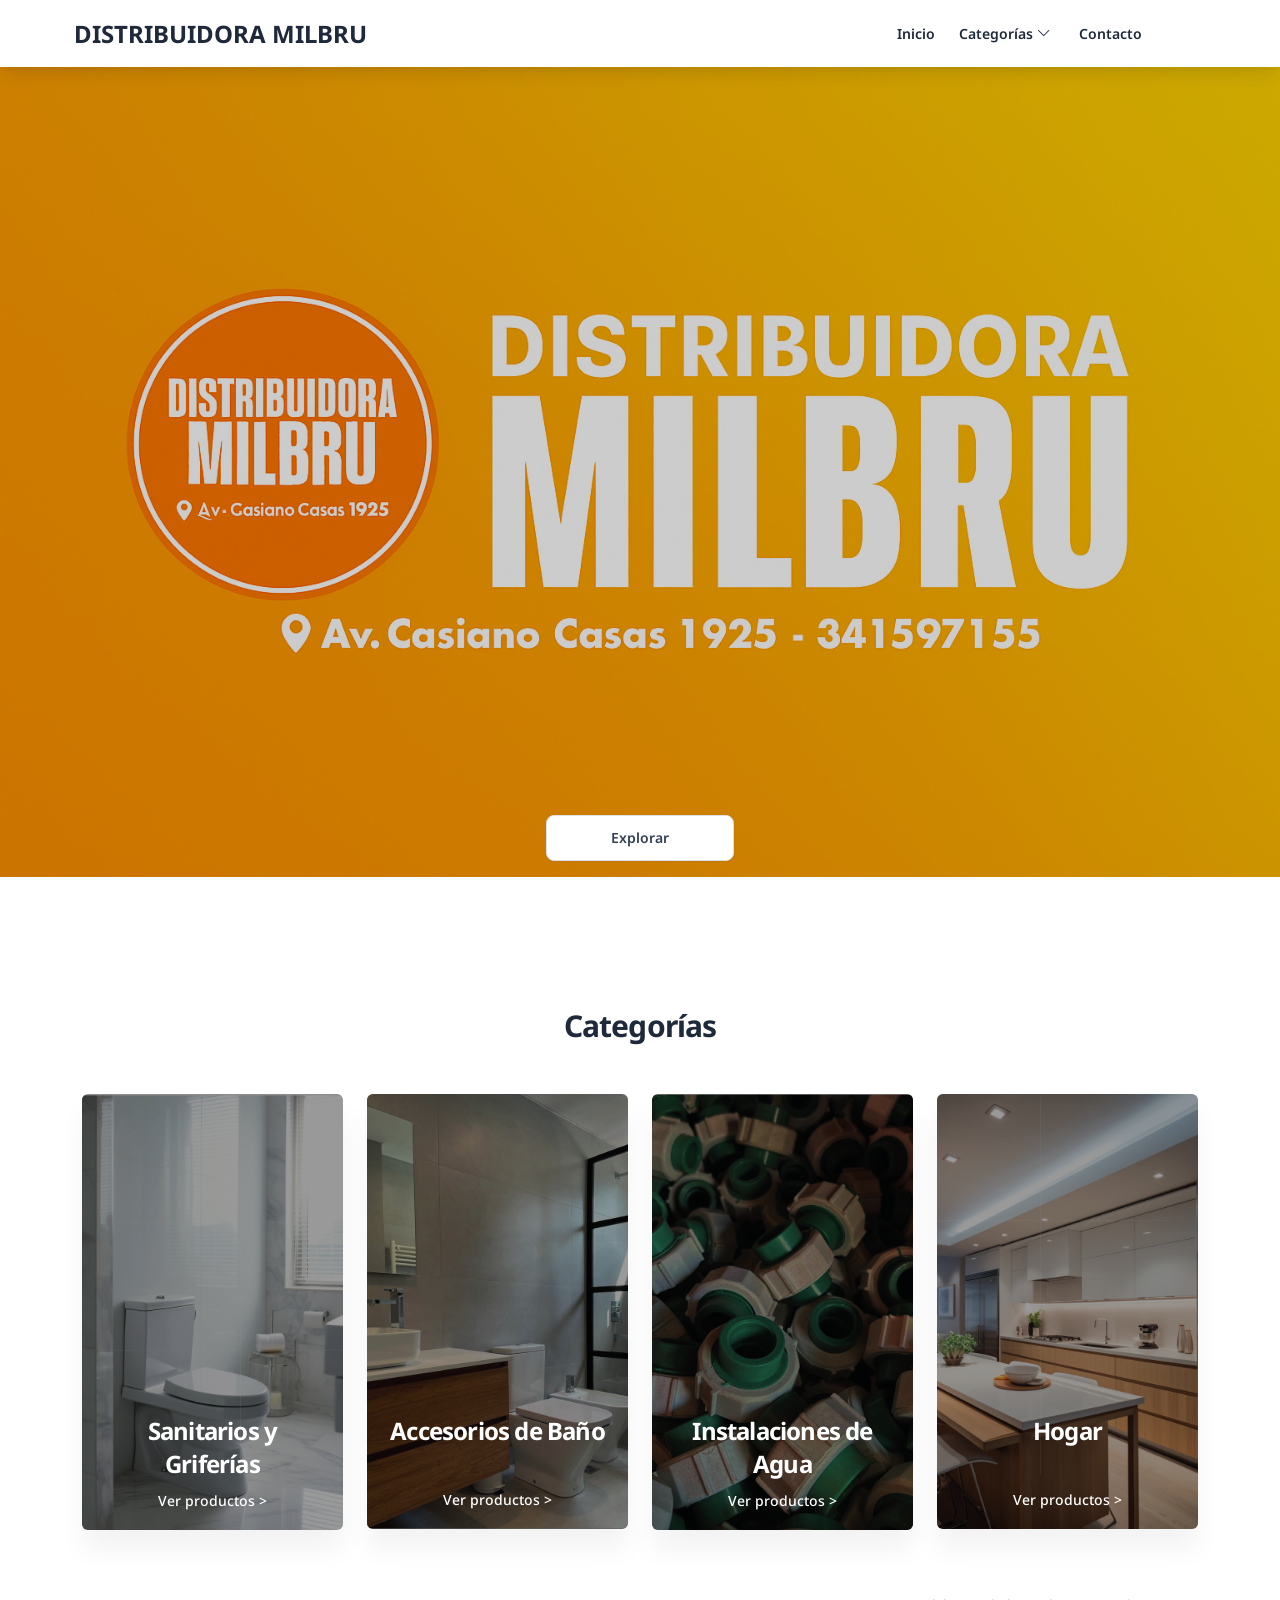
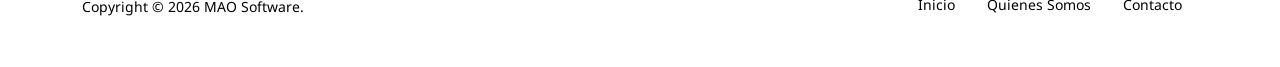
==== commit 18ff90d9: "categoría griferías" ====
--- a/index.html
+++ b/index.html
@@ -43,7 +43,7 @@
                                 aria-current="page" id="pagesExample" data-bs-toggle="dropdown"
                                 aria-expanded="false">Categorías <i class="bi bi-chevron-down ms-1"></i></a>
                             <ul class="dropdown-menu" aria-labelledby="pagesExample">
-                                <li><a class="dropdown-item" href="#">Sanitarios y Griferías</a></li>
+                                <li><a class="dropdown-item" href="./griferias.html">Sanitarios y Griferías</a></li>
                                 <li><a class="dropdown-item" href="#">Accesorios de Baño</a></li>
                                 <li><a class="dropdown-item" href="#">Instalaciones de Agua</a></li>
                                 <li><a class="dropdown-item" href="#">Hogar</a>
@@ -96,7 +96,7 @@
                             <div class="card-body text-center w-100 pt-8">
                                 <div class="d-block mt-10">
                                     <!--<p class="text-white font-weight-bold mb-1">Pre-fall</p>-->
-                                    <h4 class="text-white font-weight-bolder" style="min-height: 65px;">Sanitarios y Griferías</h4><a href="#"
+                                    <h4 class="text-white font-weight-bolder" style="min-height: 65px;">Sanitarios y Griferías</h4><a href="./griferias.html"
                                         class="text-white text-sm font-weight-semibold mb-0">Ver productos &gt;</a>
                                 </div>
                             </div>
@@ -145,6 +145,25 @@
                         </div>
                     </a> </div>
             </div>
+            <footer class="footer pt-3  ">
+                <div class="row align-items-center justify-content-lg-between">
+                    <div class="col-lg-6 mb-lg-0 mb-4">
+                        <div class="copyright text-center text-sm text-muted text-lg-start">Copyright ©<!-- -->
+                            <script>document.write(new Date().getFullYear())</script> MAO Software.
+                        </div>
+                    </div>
+                    <div class="col-lg-6">
+                        <ul class="nav nav-footer justify-content-center justify-content-lg-end">
+                            <li class="nav-item"><a href="#"
+                                    class="nav-link text-sm text-muted" target="_blank">Inicio</a></li>
+                            <li class="nav-item"><a href="#"
+                                    class="nav-link text-sm text-muted" target="_blank">Quienes Somos</a></li>
+                            <li class="nav-item"><a href="#"
+                                    class="nav-link text-sm text-muted" target="_blank">Contacto</a></li>
+                        </ul>
+                    </div>
+                </div>
+            </footer>
         </div>
     </main>
 
--- a/assets/css/custom.css
+++ b/assets/css/custom.css
@@ -10,4 +10,37 @@
         background-repeat: no-repeat !important;
         background-color: #fece00;
     }
+}
+
+.navbar-brand {
+    font-size: 1.5em;
+}
+
+.subcat-titulo {
+    margin-right: 1em;
+    display: inline-block;
+    font-size: 1.3em;
+    font-weight: bold;
+}
+.subcat-titulo p {
+    display: inline;
+    background-color: orange;
+    padding-left: 1em;
+    padding-right: 1em;
+}
+.subcat-titulo img {
+    display: inline;
+    max-height: 30px;
+}
+.subcat-flecha {
+    background-color: white;
+    color: orange;
+    margin-right: 1em;
+    margin-left: 0.5em;
+}
+.footer .nav-link {
+    color: black !important;
+}
+.footer .copyright {
+    color: black !important;
 }
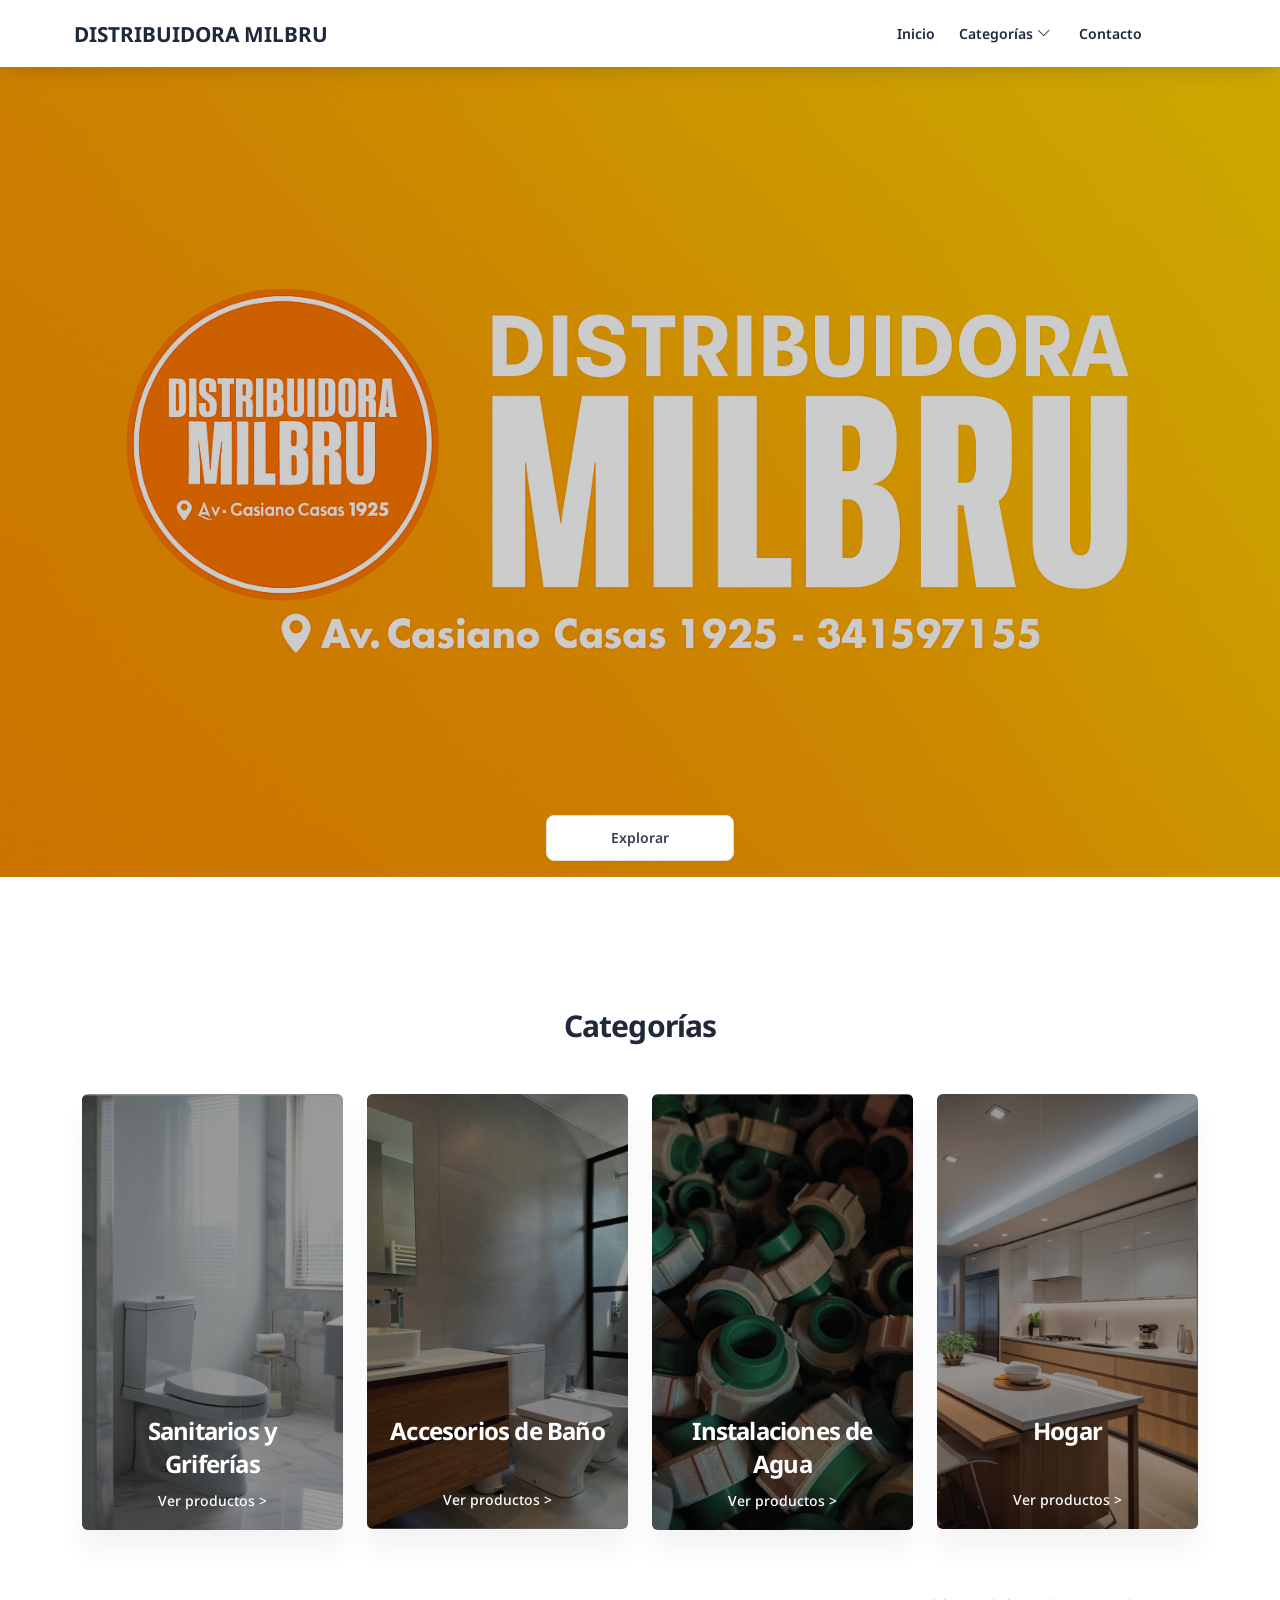
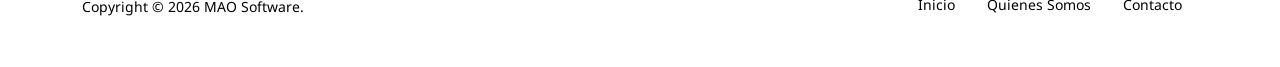
==== commit f090941f: "categoría griferías - fix" ====
--- a/index.html
+++ b/index.html
@@ -16,7 +16,7 @@
     <!-- End Google Tag Manager -->
     <link rel="stylesheet" href="https://cdn.jsdelivr.net/npm/bootstrap-icons@1.11.3/font/bootstrap-icons.min.css">
     <link rel="stylesheet" href="./assets/css/index.Dnzywarc.css">
-    <link rel="stylesheet" href="./assets/css/custom.css">
+    <link rel="stylesheet" href="./assets/css/custom.css?date=202511221413">
 </head>
 
 <body>
--- a/assets/css/custom.css
+++ b/assets/css/custom.css
@@ -13,7 +13,7 @@
 }
 
 .navbar-brand {
-    font-size: 1.5em;
+    font-size: 1.3em;
 }
 
 .subcat-titulo {
